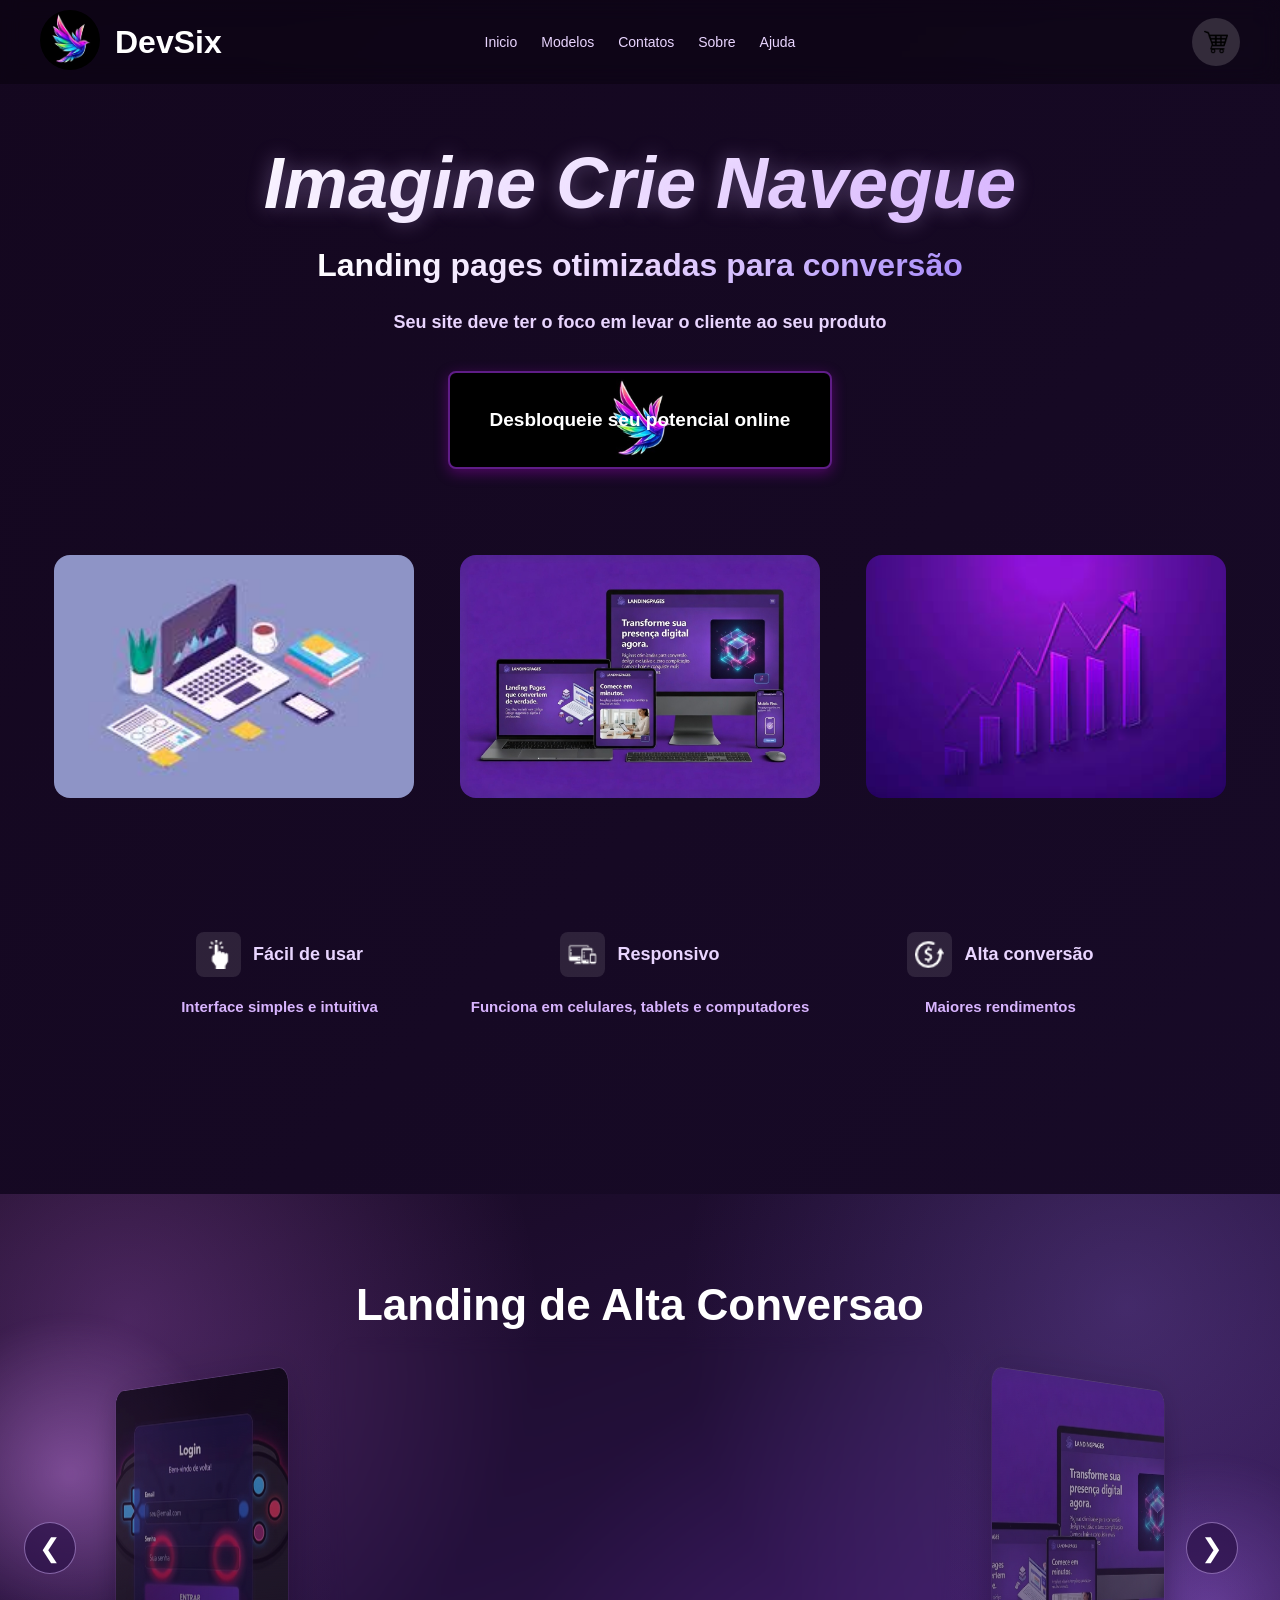
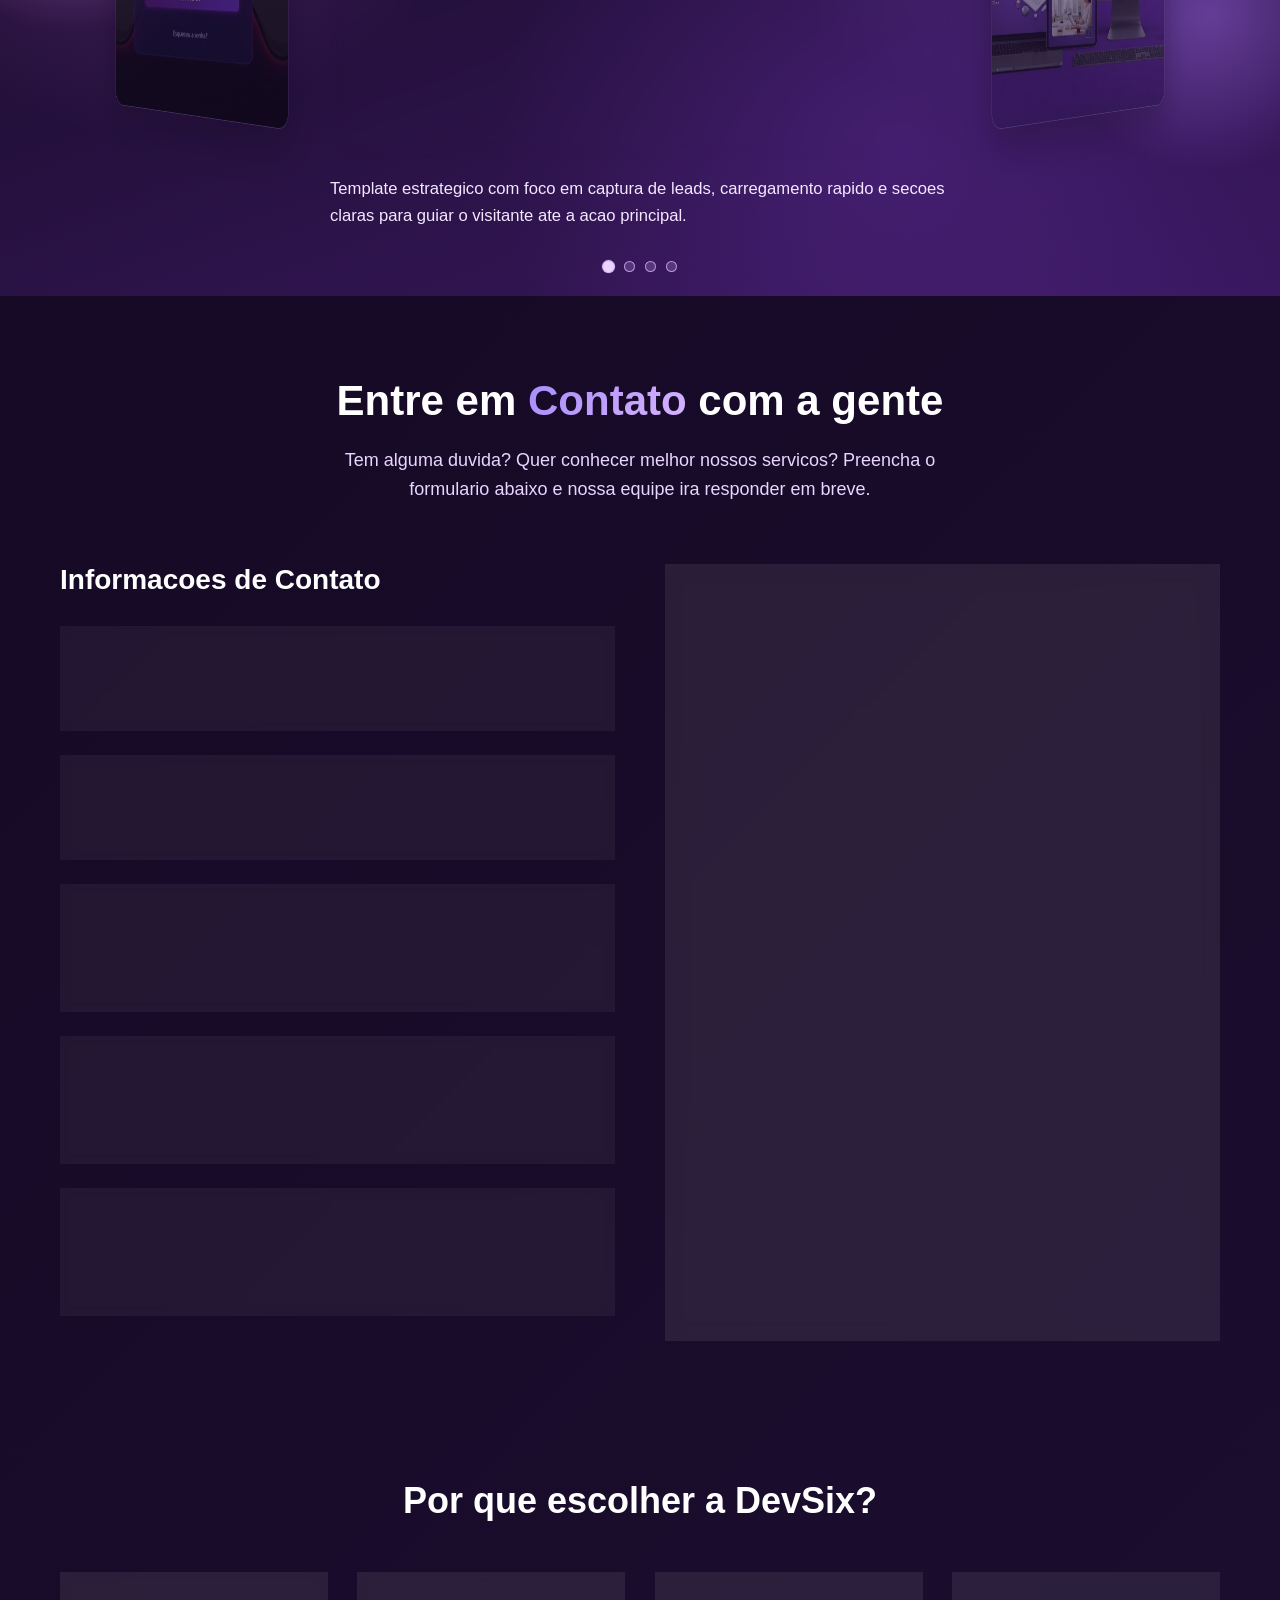
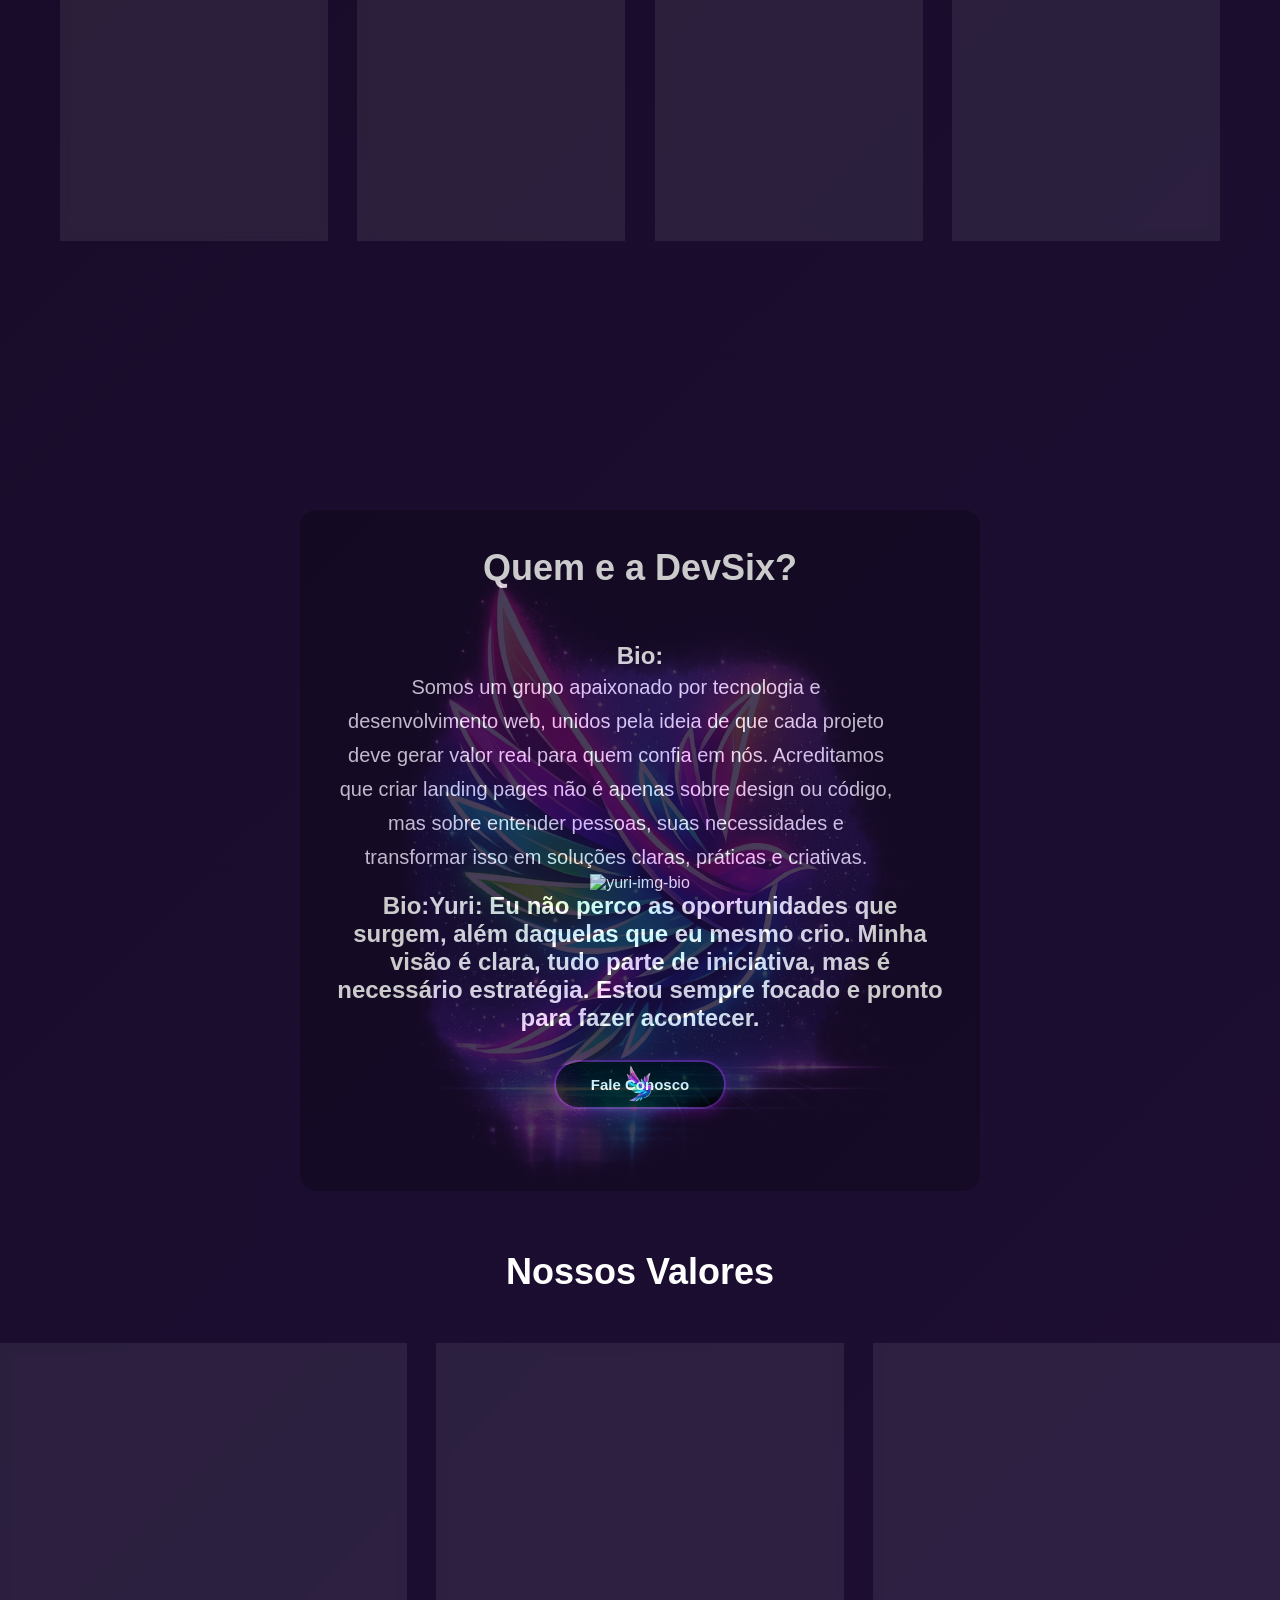
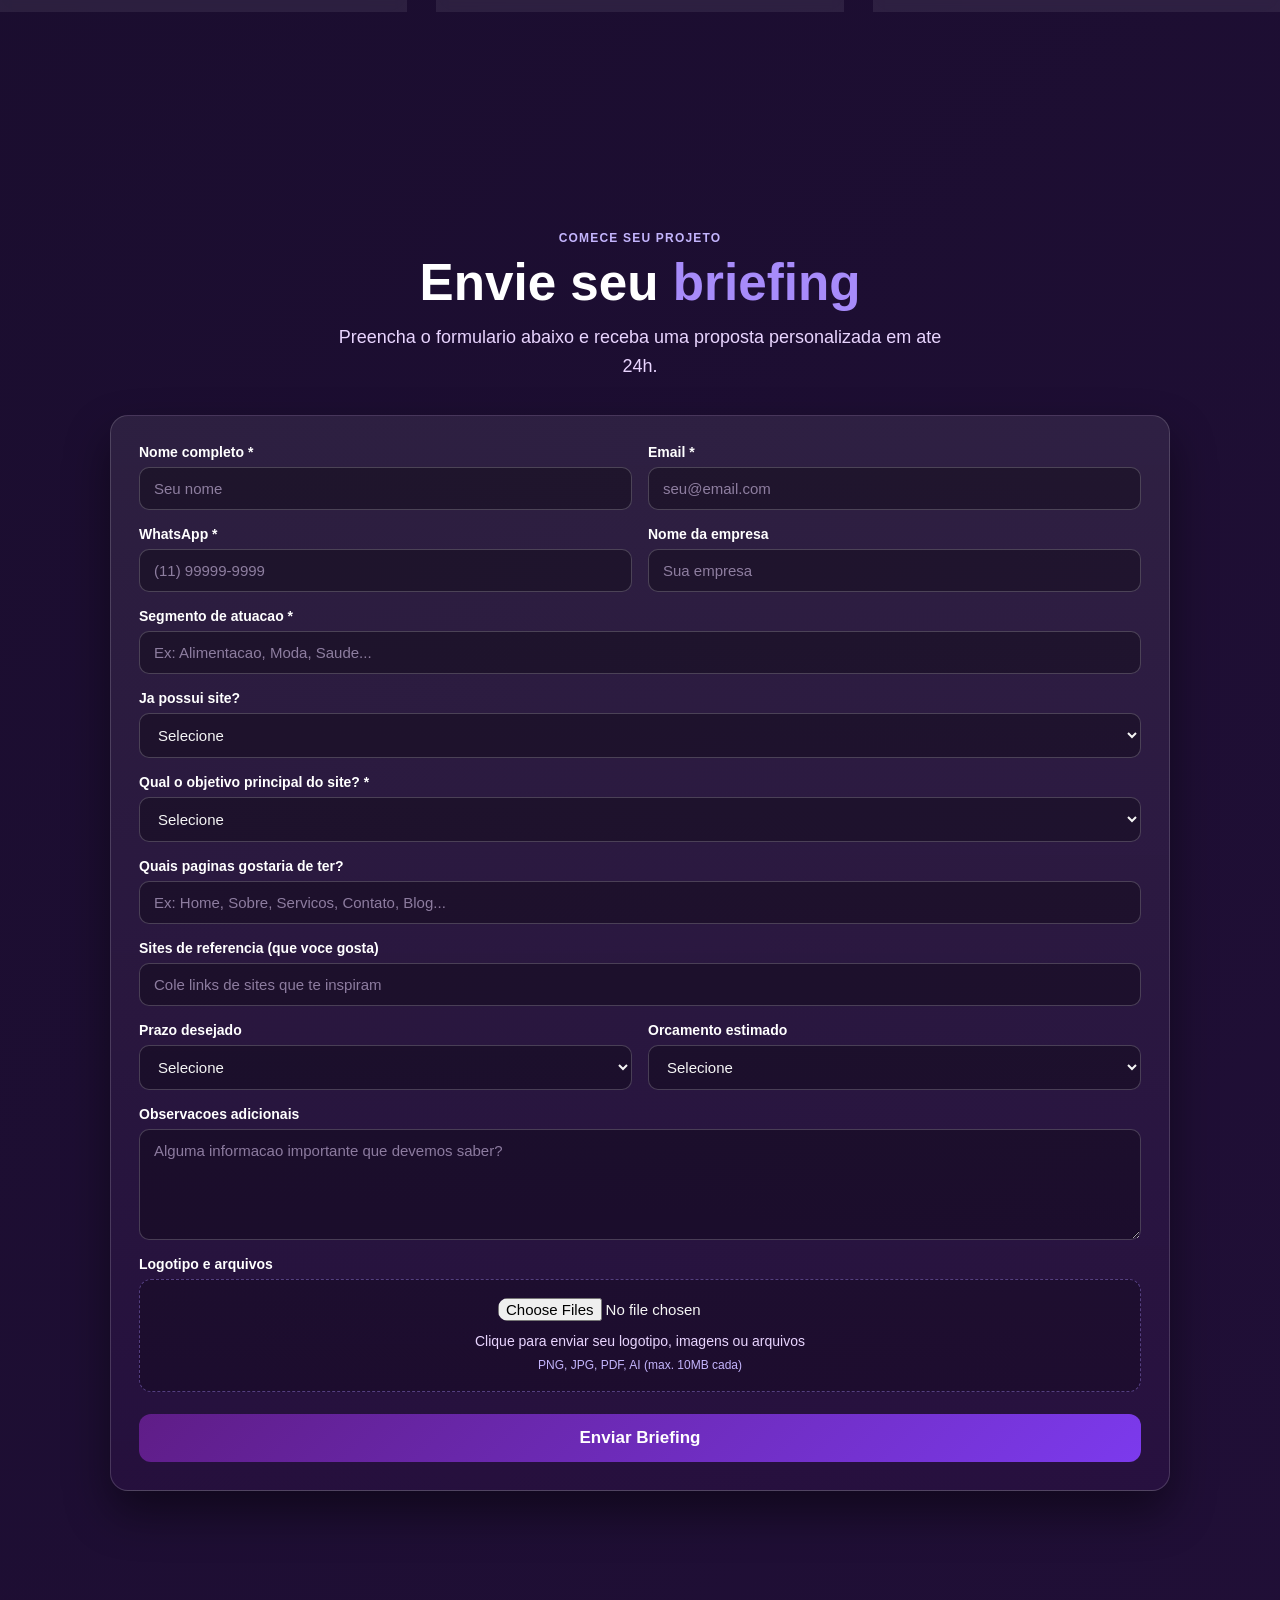
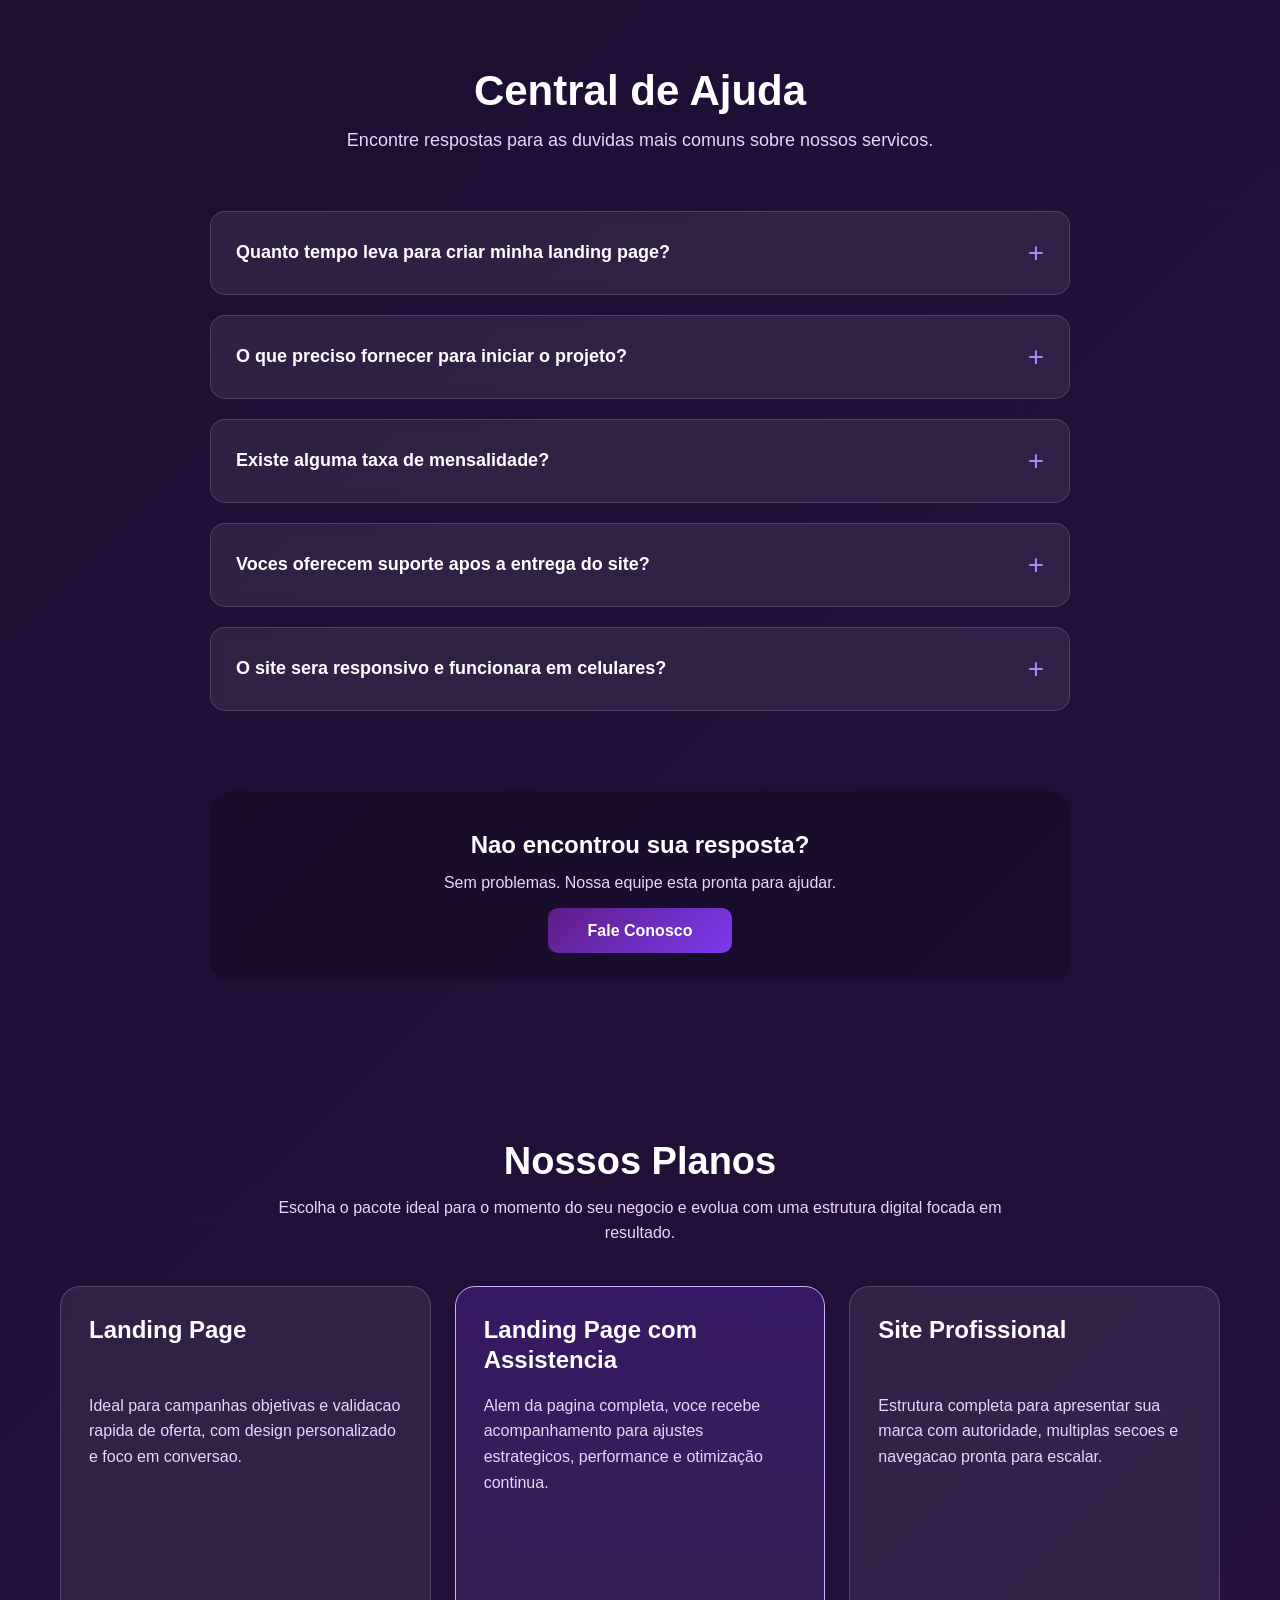
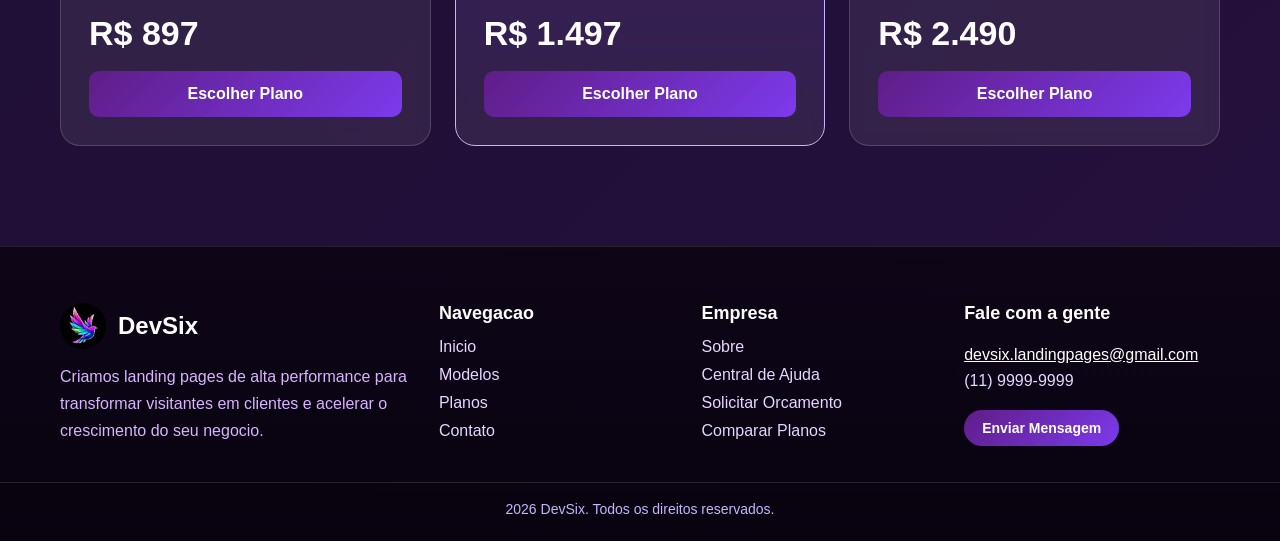
==== index.html @ 42aefc5b "edit" ====
<!DOCTYPE html>
<html lang="pt-br">

<head>
    <meta charset="UTF-8">
    <meta name="viewport" content="width=device-width, initial-scale=1.0">
    <title>Início | IMAG.NAV</title>
    <link rel="stylesheet" href="style.css">
</head>

<body>
    <header>
        <div class="logo-container">
            <div id="logo-header">
                <img src="./img/logo.header.jpg" alt="img logo" class="img-nav">
            </div>
            <h1>DevSix</h1>
        </div>
        <nav id="link-nav">
            <ul>
                <li><a href="#inicio" class="link">Inicio</a></li>
                <li><a href="#modelos" class="link">Modelos</a></li>
                <li><a href="#contatos" class="link">Contatos</a></li>
                <li><a href="#sobre" class="link">Sobre</a></li>
                <li><a href="#ajuda" class="link">Ajuda</a></li>

            </ul>

            <a href="#planos" class="cart-btn">
                <img src="./icons/carrinho-de-compras-de-design-xadrez.png" alt="img carrinho">
            </a>
        </nav>
    </header>

    <main class="onepage-main">
        <section id="inicio" class="onepage-section">
            <div class="principal principal-one-column">
                <div class="principal-top">
                    <h1><span class="span1">Imagine Crie Navegue</span></h1>
                    <h2>Landing pages otimizadas para conversão</h2>
                    <p>Seu site deve ter o foco em levar o cliente ao seu produto</p>
                    <a href="#modelos" class="btn-potencial">Desbloqueie seu potencial online</a>
                </div>

                <div class="principal-middle">
                    <img src="./img/facil1.png" alt="Exemplo de Landing Page 1">
                    <img src="./img/modelo2.jpg" alt="Exemplo de Landing Page 2">
                    <img src="./img/garfico4.png" alt="Exemplo de Landing Page 3">
                </div>

                <div class="principal-bottom">
                    <ul>
                        <li>
                            <div class="feature-title">
                                <img src="./icons/mao_branco.png" alt="imagem pequena">
                                <span>Fácil de usar</span>
                            </div>
                            <p class="feature-desc">Interface simples e intuitiva</p>
                        </li>
                        <li>
                            <div class="feature-title">
                                <img src="./icons/responsivo_branco.png" alt="imagem pequena">
                                <span>Responsivo</span>
                            </div>
                            <p class="feature-desc">Funciona em celulares, tablets e computadores</p>
                        </li>
                        <li>
                            <div class="feature-title">
                                <img src="./icons/converter_branco.png" alt="imagem pequena">
                                <span>Alta conversão</span>
                            </div>
                            <p class="feature-desc">Maiores rendimentos</p>
                        </li>
                    </ul>
                </div>
            </div>
        </section>

        <section id="modelos" class="onepage-section">
            <div class="modelos-carousel" aria-label="Carrossel de modelos">
                <div class="modelos-glow modelos-glow-left" aria-hidden="true"></div>
                <div class="modelos-glow modelos-glow-right" aria-hidden="true"></div>

                <button class="carousel-arrow carousel-arrow-left" id="modelos-prev" aria-label="Modelo anterior">&#10094;</button>

                <div class="modelos-stage" id="modelos-stage">
                    <article class="modelo-preview modelo-preview-left" id="modelo-prev-preview" aria-hidden="true">
                        <div class="modelo-preview-media" id="modelo-prev-media"></div>
                    </article>

                    <article class="modelo-preview modelo-preview-ghost modelo-preview-enter-left" id="modelo-enter-left-preview" aria-hidden="true">
                        <div class="modelo-preview-media" id="modelo-enter-left-media"></div>
                    </article>

                    <div class="modelo-overlay-panel modelo-slide-header modelo-meta-top" id="modelo-header-panel" aria-live="polite">
                        <h2 id="modelo-titulo">Landing de Alta Conversao</h2>
                    </div>

                    <article class="modelo-slide" id="modelo-slide" aria-live="polite">
                        <div class="modelo-media" id="modelo-media"></div>
                    </article>

                    <div class="modelo-overlay-panel modelo-info modelo-meta-bottom" id="modelo-info-panel" aria-live="polite">
                        <p id="modelo-descricao">Template estrategico com foco em captura de leads, carregamento rapido e secoes claras para guiar o visitante ate a acao principal.</p>
                    </div>

                    <article class="modelo-preview modelo-preview-right" id="modelo-next-preview" aria-hidden="true">
                        <div class="modelo-preview-media" id="modelo-next-media"></div>
                    </article>

                    <article class="modelo-preview modelo-preview-ghost modelo-preview-enter-right" id="modelo-enter-right-preview" aria-hidden="true">
                        <div class="modelo-preview-media" id="modelo-enter-right-media"></div>
                    </article>
                </div>

                <button class="carousel-arrow carousel-arrow-right" id="modelos-next" aria-label="Próximo modelo">&#10095;</button>

                <div class="carousel-dots" id="modelos-dots" aria-label="Selecionar modelo"></div>
            </div>
        </section>

        <section id="contatos" class="onepage-section">
            <div class="contact-container">
                <section class="contact-section">
                    <div class="contact-header">
                        <h1>Entre em <span class="span1">Contato</span> com a gente</h1>
                        <p>Tem alguma duvida? Quer conhecer melhor nossos servicos? Preencha o formulario abaixo e nossa
                            equipe ira responder em breve.</p>
                    </div>

                    <div class="contact-content">
                        <div class="contact-info">
                            <h2>Informacoes de Contato</h2>

                            <div class="contact-item">
                                <h3>Email</h3>
                                <p><a class="mailto-link" href="mailto:devsix.landingpages@gmail.com">devsix.landingpages@gmail.com</a></p>
                            </div>

                            <div class="contact-item">
                                <h3>Instagram</h3>
                                <p> <a class="instagram-link" href="https://www.instagram.com/devsix.landingpages/">@devsix.landingpages</a> </p>
                            </div>

                            <div class="contact-item">
                                <h3>Telefone</h3>
                                <p>(11) 9999-9999</p>
                                <p>(11) 3333-3333</p>
                            </div>

                            <div class="contact-item">
                                <h3>Endereco</h3>
                                <p>Sao Paulo, SP</p>
                                <p>Brasil</p>
                            </div>

                            <div class="contact-item">
                                <h3>Horario de Atendimento</h3>
                                <p>Segunda a Sexta: 9h as 18h</p>
                                <p>Sabado: 9h as 13h</p>
                            </div>
                        </div>

                        <div class="contact-form-wrapper">
                            <form class="contact-form" id="contactForm">
                                <div class="form-group">
                                    <label for="name">Nome Completo</label>
                                    <input type="text" id="name" name="name" placeholder="Seu nome" required>
                                </div>

                                <div class="form-group">
                                    <label for="email">Email</label>
                                    <input type="email" id="email" name="email" placeholder="seu@email.com" required>
                                </div>

                                <div class="form-group">
                                    <label for="phone">Telefone</label>
                                    <input type="tel" id="phone" name="phone" placeholder="(11) 9999-9999">
                                </div>

                                <div class="form-group">
                                    <label for="subject">Assunto</label>
                                    <select id="subject" name="subject" required>
                                        <option value="">Selecione um assunto</option>
                                        <option value="duvida">Duvida sobre servicos</option>
                                        <option value="orcamento">Solicitacao de orcamento</option>
                                        <option value="reclamacao">Reclamacao</option>
                                        <option value="sugestao">Sugestao</option>
                                        <option value="outro">Outro</option>
                                    </select>
                                </div>

                                <div class="form-group">
                                    <label for="message">Mensagem</label>
                                    <textarea id="message" name="message" placeholder="Digite sua mensagem aqui..."
                                        rows="6" required></textarea>
                                </div>

                                <button type="submit" class="submit-btn">Enviar Mensagem</button>
                            </form>
                        </div>
                    </div>
                </section>

                <section class="why-choose-us">
                    <h2>Por que escolher a <span class="span1">DevSix</span>?</h2>
                    <div class="features-grid">
                        <div class="feature-card">
                            <div class="feature-icon">⚡</div>
                            <h3>Resposta Rapida</h3>
                            <p>Respondemos em ate 24 horas</p>
                        </div>

                        <div class="feature-card">
                            <div class="feature-icon">🎯</div>
                            <h3>Foco no Cliente</h3>
                            <p>Sua satisfacao e nossa prioridade</p>
                        </div>

                        <div class="feature-card">
                            <div class="feature-icon">💡</div>
                            <h3>Solucoes Criativas</h3>
                            <p>Ideias personalizadas para seu negocio</p>
                        </div>

                        <div class="feature-card">
                            <div class="feature-icon">🏆</div>
                            <h3>Qualidade Premium</h3>
                            <p>Padrao de excelencia em tudo</p>
                        </div>
                    </div>
                </section>
            </div>
        </section>

        <section id="sobre" class="onepage-section">
            <section class="principal principal-sobre">
                <div class="sobre-left">
                    <h1 class="h1-sobre">Quem e a <span class="span1">DevSix</span>?</h1>
                  <div>

                    <article>
                          <h2> Bio:</h2>
                    <p class="intro-text">Somos um grupo apaixonado por tecnologia e desenvolvimento web, unidos pela ideia de que cada projeto deve gerar valor real para quem confia em nós. Acreditamos que criar landing pages não é apenas sobre design ou código, mas sobre entender pessoas, suas necessidades e transformar isso em soluções claras, práticas e criativas.</p>
                    </article>

                    <article class="card-Bio-Yuri">

                        <img src="./img/Yui-bio.png" alt="yuri-img-bio" class="Card-bio-yuri-img">
                        <h2>Bio:Yuri: Eu não perco as oportunidades que surgem, além daquelas que eu mesmo crio. Minha visão é clara, tudo parte de iniciativa, mas é necessário estratégia. Estou sempre focado e pronto para fazer acontecer.</h2>
                    </article>

                </div>
                    <a href="#contatos" class="btn-fale-conosco">Fale Conosco</a>


                <div class="sobre-middle">
                    <img src="./img/logoimgnav.jpg" alt="Equipe IMAG.NAV">
                </div>
                <br>
                
            </section>

            <section class="why-choose-us" style="margin-top: 0; padding-top: 20px;">
                <h2>Nossos <span class="span1">Valores</span></h2>
                <div class="features-grid">
                    <div class="feature-card">
                        <div class="feature-icon">🚀</div>
                        <h3>Inovacao Constante</h3>
                        <p>Estamos sempre explorando novas tecnologias para manter voce a frente.</p>
                    </div>

                    <div class="feature-card">
                        <div class="feature-icon">🎨</div>
                        <h3>Design Autentico</h3>
                        <p>Fugimos do comum para criar identidades visuais que marcam.</p>
                    </div>

                    <div class="feature-card">
                        <div class="feature-icon">🤝</div>
                        <h3>Transparencia</h3>
                        <p>Processos claros e comunicacao aberta do inicio ao fim.</p>
                    </div>
                </div>
            </section>
        </section>

        <section id="briefing" class="onepage-section">
            <div class="briefing-container">
                <div class="briefing-header">
                    <span class="briefing-kicker">COMECE SEU PROJETO</span>
                    <h2>Envie seu <span class="briefing-highlight">briefing</span></h2>
                    <p>Preencha o formulario abaixo e receba uma proposta personalizada em ate 24h.</p>
                </div>

                <form class="briefing-form" id="briefingForm">
                    <div class="briefing-grid briefing-grid-two">
                        <div class="form-group">
                            <label for="briefing-name">Nome completo *</label>
                            <input type="text" id="briefing-name" name="briefing-name" placeholder="Seu nome" required>
                        </div>

                        <div class="form-group">
                            <label for="briefing-email">Email *</label>
                            <input type="email" id="briefing-email" name="briefing-email" placeholder="seu@email.com" required>
                        </div>

                        <div class="form-group">
                            <label for="briefing-whatsapp">WhatsApp *</label>
                            <input type="tel" id="briefing-whatsapp" name="briefing-whatsapp" placeholder="(11) 99999-9999" required>
                        </div>

                        <div class="form-group">
                            <label for="briefing-company">Nome da empresa</label>
                            <input type="text" id="briefing-company" name="briefing-company" placeholder="Sua empresa">
                        </div>
                    </div>

                    <div class="briefing-grid">
                        <div class="form-group">
                            <label for="briefing-segment">Segmento de atuacao *</label>
                            <input type="text" id="briefing-segment" name="briefing-segment" placeholder="Ex: Alimentacao, Moda, Saude..." required>
                        </div>

                        <div class="form-group">
                            <label for="briefing-has-site">Ja possui site?</label>
                            <select id="briefing-has-site" name="briefing-has-site">
                                <option value="">Selecione</option>
                                <option value="sim">Sim</option>
                                <option value="nao">Nao</option>
                                <option value="em-construcao">Em construcao</option>
                            </select>
                        </div>

                        <div class="form-group">
                            <label for="briefing-goal">Qual o objetivo principal do site? *</label>
                            <select id="briefing-goal" name="briefing-goal" required>
                                <option value="">Selecione</option>
                                <option value="captacao">Captacao de leads</option>
                                <option value="vendas">Vendas online</option>
                                <option value="institucional">Presenca institucional</option>
                                <option value="portfolio">Portfolio</option>
                                <option value="outro">Outro</option>
                            </select>
                        </div>

                        <div class="form-group">
                            <label for="briefing-pages">Quais paginas gostaria de ter?</label>
                            <input type="text" id="briefing-pages" name="briefing-pages" placeholder="Ex: Home, Sobre, Servicos, Contato, Blog...">
                        </div>

                        <div class="form-group">
                            <label for="briefing-references">Sites de referencia (que voce gosta)</label>
                            <input type="text" id="briefing-references" name="briefing-references" placeholder="Cole links de sites que te inspiram">
                        </div>
                    </div>

                    <div class="briefing-grid briefing-grid-two">
                        <div class="form-group">
                            <label for="briefing-deadline">Prazo desejado</label>
                            <select id="briefing-deadline" name="briefing-deadline">
                                <option value="">Selecione</option>
                                <option value="7">Em ate 7 dias</option>
                                <option value="15">Em ate 15 dias</option>
                                <option value="30">Em ate 30 dias</option>
                                <option value="flexivel">Prazo flexivel</option>
                            </select>
                        </div>

                        <div class="form-group">
                            <label for="briefing-budget">Orcamento estimado</label>
                            <select id="briefing-budget" name="briefing-budget">
                                <option value="">Selecione</option>
                                <option value="ate-1500">Ate R$ 1.500</option>
                                <option value="1500-3000">R$ 1.500 a R$ 3.000</option>
                                <option value="3000-6000">R$ 3.000 a R$ 6.000</option>
                                <option value="acima-6000">Acima de R$ 6.000</option>
                            </select>
                        </div>
                    </div>

                    <div class="briefing-grid">
                        <div class="form-group">
                            <label for="briefing-notes">Observacoes adicionais</label>
                            <textarea id="briefing-notes" name="briefing-notes" rows="5"
                                placeholder="Alguma informacao importante que devemos saber?"></textarea>
                        </div>

                        <div class="form-group">
                            <label for="briefing-files">Logotipo e arquivos</label>
                            <div class="briefing-upload">
                                <input type="file" id="briefing-files" name="briefing-files" multiple>
                                <p>Clique para enviar seu logotipo, imagens ou arquivos</p>
                                <small>PNG, JPG, PDF, AI (max. 10MB cada)</small>
                            </div>
                        </div>
                    </div>

                    <button type="submit" class="briefing-submit">Enviar Briefing</button>
                </form>
            </div>
        </section>

        <section id="ajuda" class="onepage-section">
            <div class="faq-container">
                <div class="faq-header">
                    <h1>Central de <span class="span1">Ajuda</span></h1>
                    <p>Encontre respostas para as duvidas mais comuns sobre nossos servicos.</p>
                </div>

                <div class="faq-list">
                    <details class="faq-item">
                        <summary class="faq-question">Quanto tempo leva para criar minha landing page?</summary>
                        <div class="faq-answer">
                            <p>O prazo de desenvolvimento varia conforme a complexidade do projeto. Em media, uma
                                landing page padrao e entregue entre 7 a 14 dias uteis apos o recebimento de todo o
                                material necessario.</p>
                        </div>
                    </details>

                    <details class="faq-item">
                        <summary class="faq-question">O que preciso fornecer para iniciar o projeto?</summary>
                        <div class="faq-answer">
                            <p>Para comecar, precisamos de textos, imagens, logo e uma descricao clara do objetivo da
                                pagina. Se necessario, tambem ajudamos na criacao desses materiais.</p>
                        </div>
                    </details>

                    <details class="faq-item">
                        <summary class="faq-question">Existe alguma taxa de mensalidade?</summary>
                        <div class="faq-answer">
                            <p>Os projetos sao de pagamento unico. Custos recorrentes ficam por conta de hospedagem e
                                dominio, contratados separadamente.</p>
                        </div>
                    </details>

                    <details class="faq-item">
                        <summary class="faq-question">Voces oferecem suporte apos a entrega do site?</summary>
                        <div class="faq-answer">
                            <p>Sim. Oferecemos periodo inicial de suporte para correcoes e pequenos ajustes, alem de
                                planos de manutencao conforme necessidade.</p>
                        </div>
                    </details>

                    <details class="faq-item">
                        <summary class="faq-question">O site sera responsivo e funcionara em celulares?</summary>
                        <div class="faq-answer">
                            <p>Todos os projetos sao desenvolvidos para funcionar muito bem em celulares, tablets e
                                computadores.</p>
                        </div>
                    </details>
                </div>

                <div class="faq-contact-prompt">
                    <h2>Nao encontrou sua resposta?</h2>
                    <p>Sem problemas. Nossa equipe esta pronta para ajudar.</p>
                    <a href="#contatos" class="button">Fale Conosco</a>
                </div>
            </div>
        </section>

        <section id="planos" class="onepage-section">
            <div class="plans-container">
                <div class="plans-header">
                    <h2>Nossos Planos</h2>
                    <p>Escolha o pacote ideal para o momento do seu negocio e evolua com uma estrutura digital focada em
                        resultado.</p>
                </div>

                <div class="plans-grid">
                    <div class="plan-card">
                        <h3>Landing Page</h3>
                        <p>Ideal para campanhas objetivas e validacao rapida de oferta, com design personalizado e foco
                            em conversao.</p>
                        <span class="plan-price">R$ 897</span>
                        <button class="plan-btn">Escolher Plano</button>
                    </div>

                    <div class="plan-card plan-card-featured">
                        <h3>Landing Page com Assistencia</h3>
                        <p>Alem da pagina completa, voce recebe acompanhamento para ajustes estrategicos, performance e
                            otimização continua.</p>
                        <span class="plan-price">R$ 1.497</span>
                        <button class="plan-btn">Escolher Plano</button>
                    </div>

                    <div class="plan-card">
                        <h3>Site Profissional</h3>
                        <p>Estrutura completa para apresentar sua marca com autoridade, multiplas secoes e navegacao
                            pronta para escalar.</p>
                        <span class="plan-price">R$ 2.490</span>
                        <button class="plan-btn">Escolher Plano</button>
                    </div>
                </div>
            </div>
        </section>
    </main>

    <footer class="site-footer">
        <div class="footer-container">
            <div class="footer-brand">
                <div class="footer-logo-row">
                    <img src="./img/logo.header.jpg" alt="Logo DevSix" class="footer-logo">
                    <h2>DevSix</h2>
                </div>
                <p>Criamos landing pages de alta performance para transformar visitantes em clientes e acelerar o
                    crescimento do seu negocio.</p>
            </div>

            <div class="footer-links">
                <h3>Navegacao</h3>
                <ul>
                    <li><a href="#inicio">Inicio</a></li>
                    <li><a href="#modelos">Modelos</a></li>
                    <li><a href="#planos">Planos</a></li>
                    <li><a href="#contatos">Contato</a></li>
                </ul>
            </div>

            <div class="footer-links">
                <h3>Empresa</h3>
                <ul>
                    <li><a href="#sobre">Sobre</a></li>
                    <li><a href="#ajuda">Central de Ajuda</a></li>
                    <li><a href="#contatos">Solicitar Orcamento</a></li>
                    <li><a href="#planos">Comparar Planos</a></li>
                </ul>
            </div>

            <div class="footer-contact">
                <h3>Fale com a gente</h3>
                <p><a class="mailto-link" href="mailto:devsix.landingpages@gmail.com">devsix.landingpages@gmail.com</a></p>
                <p>(11) 9999-9999</p>
                <a href="#contatos" class="footer-cta">Enviar Mensagem</a>
            </div>
        </div>

        <div class="footer-bottom">
            <p>2026 DevSix. Todos os direitos reservados.</p>
        </div>
    </footer>

    <script src="./script.js" defer></script>
</body>

</html>
---- style.css ----
/* Reset and Base Styles */
* {
    margin: 0;
    padding: 0;
    box-sizing: border-box;
}

@font-face {
    font-family: 'Clarkson';
    src: url('./fonts/Clarkson-Regular.woff2') format('woff2'),
        url('./fonts/Clarkson-Regular.woff') format('woff');
    font-weight: normal;
    font-style: normal;
}
body {
    font-family: "Clarkson", Helvetica, sans-serif;
    background: linear-gradient(135deg, #14071f 0%, #1a0d2e 45%, #24103c 100%);
    min-height: 100vh;
    color: #ffffff;
}

html {
    scroll-behavior: smooth;
    cursor: url('./icons/normal_select.gif'), auto;
}

a,
button,
input[type="button"],
input[type="submit"],
[type="reset"],
[class*="btn"],
[id="ajuda"] details,
[id="ajuda"] details > summary,
[role="button"] {
    cursor: url('./icons/link_select.gif'), pointer !important;
}

.onepage-main {
    width: 100%;
}

.onepage-section {
    scroll-margin-top: 120px;
    padding: 20px 0;
}

.onepage-section + .onepage-section {
    margin-top: 20px;
}

/* Header Styles */
header {
    display: flex;
    justify-content: space-between;
    align-items: center;
    padding: 10px 40px;
    background: rgba(0, 0, 0, 0.3);
    backdrop-filter: blur(10px);
    position: relative;
    z-index: 50;
}

.logo-container {
    display: flex;
    align-items: center;
    gap: 15px;
}

#logo-header {
    width: 60px;
    height: auto;
    flex: 0 0 auto;
}

#logo-header .img-nav {
    width: 100%;
    height: auto;
    border-radius: 50%;
    
}

.img-nav:hover{
    transition: all 0.5s ease-in-out;
    box-shadow: 0 0 20px #e900dd;
}

#link-nav {
    display: flex;
    align-items: center;
    justify-content: flex-end;
    gap: 30px;
    flex: 1;
    position: static;
}

#link-nav ul {
    list-style: none;
    display: flex;
    flex-direction: row;
    gap: 24px;
    cursor: pointer;
    justify-content: center;
    position: absolute;
    left: 50%;
    top: 50%;
    transform: translate(-50%, -50%);
}

.link:hover {
    color: black;
}

#link-nav ul li {
    display: inline-block;
}

#link-nav ul li a {
    color: #e9d5ff;
    text-decoration: none;
    font-size: 14px;
    font-weight: 500;
    transition: color 0.3s ease;
}

#link-nav ul li a:hover {
    color: #ffffff;
}

/* Botão especial na navegação */
#link-nav .nav-button-special {
    background: transparent;
    border: 2px solid #7c3aed;
    color: #e9d5ff;
    padding: 8px 16px;
    border-radius: 20px;
    font-weight: 600;
}

#link-nav .nav-button-special:hover {
    background: #7c3aed;
    color: #ffffff;
}

/* Search Bar Styles */
.search {
    display: flex;
    align-items: center;
    background: rgba(255, 255, 255, 0.15);
    border-radius: 24px;
    padding: 4px 8px 4px 20px;
    height: 48px;
    transition: all 0.3s ease;
    box-shadow: 0 2px 5px rgba(0, 0, 0, 0.1);
}

.search:hover {
    background: rgba(255, 255, 255, 0.25);
    box-shadow: 0 4px 8px rgba(0, 0, 0, 0.15);
}

.search input {
    background: transparent;
    border: none;
    outline: none;
    color: #ffffff;
    font-size: 16px;
    width: 220px;
}

.search input::placeholder {
    color: rgba(255, 255, 255, 0.7);
}

.search button {
    background: transparent;
    border: none;
    cursor: pointer;
    padding: 8px;
    border-radius: 50%;
    width: 40px;
    height: 40px;
    display: flex;
    align-items: center;
    justify-content: center;
    transition: background 0.3s ease;
    margin-left: 5px;
}

.search button:hover {
    background: rgba(255, 255, 255, 0.2);
}

.search button img {
    width: 24px;
    height: 24px;
    object-fit: contain;
    filter: sepia(1) hue-rotate(240deg) saturate(3);
    margin: 0;
}

/* Cart Button */
.cart-btn {
    background: rgba(255, 255, 255, 0.15);
    border: none;
    padding: 10px;
    border-radius: 50%;
    cursor: pointer;
    transition: all 0.3s ease;
    width: 48px;
    height: 48px;
    display: flex;
    align-items: center;
    justify-content: center;
}

#link-nav .cart-btn {
    position: absolute;
    right: 40px;
    top: 50%;
    margin-top: -24px;
}

.cart-btn img {
    width: 24px;
    height: 24px;
    object-fit: contain;
    filter: sepia(1) hue-rotate(240deg) saturate(3);
    margin: 0;
}

.cart-btn:hover {
    background: rgba(255, 255, 255, 0.3);
    transform: translateY(-2px);
    box-shadow: 0 4px 12px rgba(0, 0, 0, 0.15);
}

/* Main Content Styles */

.principal {
    display: flex;
    justify-content: space-between;
    align-items: stretch;
    gap: 60px;
    max-width: 1400px;
    margin: 0 auto;
    padding: 40px 20px;
}

.principal.principal-one-column {
    flex-direction: column;
    align-items: center;
    gap: 36px;
}

.principal > .principal-left,
.principal > .principal-middle,
.principal > .principal-right {
    min-height: 620px;
}

.principal.principal-one-column > .principal-top,
.principal.principal-one-column > .principal-middle,
.principal.principal-one-column > .principal-bottom {
    min-height: auto;
    width: 100%;
    max-width: 1200px;
}

.principal-left {
    flex: 1;
    max-width: 550px;
    position: relative;
    z-index: 10;
    display: flex;
    flex-direction: column;
    gap: 50px;
}

.principal-top {
    flex: 1;
    max-width: 550px;
    position: relative;
    z-index: 10;
    display: flex;
    flex-direction: column;
    gap: 50px;
}

.principal-left h1 {
    text-align: left;
    font-size: 72px;
    font-weight: 800;
    font-style: italic;
    line-height: 1.1;
    margin-bottom: 20px;
    margin-top: 30px;
    margin-left: 50px;
    color: #ffffff;

    opacity: 0;
    animation: fadeIn 1.2s ease .4s forwards;
}

.principal-top h1 {
    text-align: left;
    font-size: 72px;
    font-weight: 800;
    font-style: italic;
    line-height: 1.1;
    margin-bottom: 20px;
    margin-top: 30px;
    margin-left: 50px;
    color: #ffffff;

    opacity: 0;
    animation: fadeIn 1.2s ease .4s forwards;
}

@keyframes fadeIn {
    0% {
        opacity: 0;
    }

    to {
        opacity: 1;
    }
}

.principal-left h1 .span1 {
    background: linear-gradient(135deg, #1e0030 0%, #43285f 100%);
    -webkit-background-clip: text;
    -webkit-text-fill-color: transparent;
    background-clip: text;
}

.principal-top h1 .span1 {
    background: linear-gradient(135deg, #ffffff 0%, #f3e8ff 45%, #d8b4fe 100%);
    -webkit-background-clip: text;
    -webkit-text-fill-color: transparent;
    background-clip: text;
    text-shadow: 0 0 20px rgba(216, 180, 254, 0.35);
}

.principal-left p {
    color: #e9d5ff;
    font-size: 18px;
    font-weight: 600;
    line-height: 1.6;
    margin: 30px 0 50px 0;
    text-align: center;
}

.principal-top p {
    color: #e9d5ff;
    font-size: 18px;
    font-weight: 600;
    line-height: 1.6;
    margin: 30px 0 50px 0;
    text-align: center;
}

.principal-left .intro-text {
    font-size: 18px;
}

.principal-left ul {
    color: #e9d5ff;
    line-height: 1.6;
    margin-bottom: 20px;
    padding-left: 20px;
}

.principal-left ul li {
    margin-bottom: 8px;
}

.principal-left .brand-name {
    font-weight: bold;
    color: #ffffff;
}

.span2 {
    color: #000000;
}

.principal-left h2 {
    font-size: 32px;
    font-weight: 700;
    background: linear-gradient(135deg, #ffffff 0%, #e9d5ff 50%, #a78bfa 100%);
    -webkit-background-clip: text;
    -webkit-text-fill-color: transparent;
    background-clip: text;
    margin-bottom: 12px;
    margin-top: -20px;
    text-align: center;
}

.principal-top h2 {
    font-size: 32px;
    font-weight: 700;
    background: linear-gradient(135deg, #ffffff 0%, #e9d5ff 50%, #a78bfa 100%);
    -webkit-background-clip: text;
    -webkit-text-fill-color: transparent;
    background-clip: text;
    margin-bottom: 12px;
    margin-top: -20px;
    text-align: center;
}

.principal-left .btn-potencial {
    background: black;
    background-image: url("./img/logo.header.jpg");
    background-size: contain;
    background-repeat: no-repeat;
    background-position: center;

    color: #ffffff;
    padding: 36px 40px;
    border-radius: 30px;
    border: 2px solid #5f1d87;
    cursor: pointer;

    display: inline-block;
    font-size: 19px;
    font-weight: 600;
    border-radius: 8px;
    text-align: center;
    text-decoration: none;

    transition: all 0.8s ease;
    box-shadow: 0 4px 14px #a504c566;
    margin-top: 40px;
    margin-bottom: 20px;
    animation: slideIn 0.8s ease forwards;

}

.principal-top .btn-potencial {
    background: black;
    background-image: url("./img/logo.header.jpg");
    background-size: contain;
    background-repeat: no-repeat;
    background-position: center;

    color: #ffffff;
    padding: 36px 40px;
    border-radius: 30px;
    border: 2px solid #5f1d87;
    cursor: pointer;

    display: inline-block;
    font-size: 19px;
    font-weight: 600;
    border-radius: 8px;
    text-align: center;
    text-decoration: none;

    transition: all 0.8s ease;
    box-shadow: 0 4px 14px #a504c566;
    margin-top: 40px;
    margin-bottom: 20px;
    animation: slideIn 0.8s ease forwards;
}

.principal-left .btn-potencial:hover {
    background-color: black;
    animation: slideOut 0.8s ease forwards;
    transform: translateY(-2px);
    box-shadow: 0 4px 14px rebeccapurple;
}

.principal-top .btn-potencial:hover {
    background-color: black;
    animation: slideOut 0.8s ease forwards;
    transform: translateY(-2px);
    box-shadow: 0 4px 14px rebeccapurple;
}

/* Button Fale Conosco */
.btn-fale-conosco {
    background: black;
    background-image: url("./img/logo.header.jpg");
    background-size: contain;
    background-repeat: no-repeat;
    background-position: center;

    color: #ffffff;
    padding: 14px 35px;
    border-radius: 30px;
    border: 2px solid #5f1d87;
    cursor: pointer;

    font-size: 15px;
    font-weight: 600;
    display: inline-block;
    text-decoration: none;
    margin-top: 20px;

    transition: all 0.8s ease;
    box-shadow: 0 4px 14px #a504c566;
    animation: slideIn 0.8s ease forwards;
}

.btn-fale-conosco:hover {
    background-color: black;
    animation: slideOut 0.8s ease forwards;
    transform: translateY(-2px);
    box-shadow: 0 4px 14px rebeccapurple;
}

@keyframes slideOut {
    0% {
        background-position: center;
    }

    100% {
        background-position: 150% center;
    }
}

@keyframes slideIn {
    0% {
        background-position: -50% center;
    }

    100% {
        background-position: center;
    }
}

/* Middle Section */
.principal-middle {
    flex: 1;
    display: grid;
    grid-template-columns: repeat(3, minmax(220px, 1fr));
    align-items: stretch;
    gap: 18px;
    height: 100%;
    position: relative;
    left: 60px;
}

.principal-middle img {
    width: 100%;
    height: 100%;
    border-radius: 16px;
    max-width: 360px;
    min-height: 220px;
    object-fit: cover;
}

.principal-middle img:first-child {
    margin-top: 0;
}

.principal-middle img:hover{
    transition: all 0.5s ease-in-out;
    box-shadow: 0 0 20px #e900dd;
}

.principal-sobre {
    display: block;
    position: relative;
    max-width: 720px;
    min-height: 520px;
    margin-top: 30px;
}

.sobre-left {
    max-width: 720px;
    min-height: 520px;
    z-index: 2;
    text-align: center;
    padding: 36px;
    position: relative;
    display: flex;
    flex-direction: column;
    justify-content: space-between;
    align-items: center;
    gap: 28px;
}

.sobre-left h1 {
    font-size: 36px;
    font-weight: 700;
    line-height: 1.2;
    margin-top: 0;
    margin-bottom: 25px;
    text-align: center;
    color: #ffffff;
    animation: none;
}

.sobre-left .intro-text {
    max-width: 560px;
    margin: 0;
    font-size: 20px;
    line-height: 1.7;
    color: #f3e8ff;
}

.sobre-left .btn-fale-conosco {
    margin-top: 0;
}

.sobre-middle {
    position: absolute;
    top: 0;
    left: 0;
    width: 100%;
    max-width: 720px;
    height: 100%;
    z-index: 1;
    pointer-events: none;
    display: block;
}

.sobre-middle img {
    width: 100%;
    height: 100%;
    max-width: none;
    object-fit: cover;
    border-radius: 16px;
    opacity: 0.2;
}

.card-Bio-Yuri {
    
}
.Card-bio-yuri-img {
    width: 100px;

}

/* Right Section - Features */
.principal-right {
    flex: 0 0 280px;
    padding-left: 120px;
    display: flex;
    align-items: stretch;
}

.principal-bottom {
    flex: 0 0 280px;
    padding-left: 120px;
    display: flex;
    align-items: stretch;
}

.principal-right ul {
    list-style: none;
    display: grid;
    grid-template-rows: repeat(3, 1fr);
    align-items: center;
    gap: 0;
    padding-left: 0;
    margin: 0;
    height: 100%;
}

.principal-bottom ul {
    list-style: none;
    display: grid;
    grid-template-columns: repeat(3, minmax(220px, 1fr));
    align-items: stretch;
    gap: 18px;
    padding-left: 0;
    margin: 0;
    height: 100%;
}

.principal-right ul li {
    display: flex;
    flex-direction: column;
    align-items: flex-start;
    justify-content: center;
    gap: 10px;
    color: #e9d5ff;
}

.principal-bottom ul li {
    display: flex;
    flex-direction: column;
    align-items: flex-start;
    justify-content: center;
    gap: 10px;
    color: #e9d5ff;
}

.principal-right ul li .feature-title {
    display: flex;
    align-items: center;
    gap: 12px;
}

.principal-bottom ul li .feature-title {
    display: flex;
    align-items: center;
    gap: 12px;
}

.principal-right ul li .feature-title span {
    font-size: 18px;
    font-weight: 600;
    line-height: 1.2;
}

.principal-bottom ul li .feature-title span {
    font-size: 18px;
    font-weight: 600;
    line-height: 1.2;
}

.principal-right ul li .feature-desc {
    font-size: 15px;
    font-weight: 700;
    color: #d8b4fe;
    line-height: 1.3;
    margin-left: 57px;
    margin-top: 4px;
}

.principal-bottom ul li .feature-desc {
    font-size: 15px;
    font-weight: 700;
    color: #d8b4fe;
    line-height: 1.3;
    margin-left: 57px;
    margin-top: 4px;
}

.principal-right ul li .feature-title img {
    width: 45px;
    height: 45px;
    background: rgba(255, 255, 255, 0.1);
    border-radius: 8px;
    padding: 8px;
}

.principal-bottom ul li .feature-title img {
    width: 45px;
    height: 45px;
    background: rgba(255, 255, 255, 0.1);
    border-radius: 8px;
    padding: 8px;
}

.principal.principal-one-column .principal-top {
    max-width: 1200px;
    align-items: center;
    gap: 24px;
}

.principal.principal-one-column .principal-top h1 {
    margin: 0;
    text-align: center;
}

.principal.principal-one-column .principal-top h2 {
    margin: 0;
}

.principal.principal-one-column .principal-top p {
    margin: 0;
}

.principal.principal-one-column .principal-top .btn-potencial {
    margin-top: 10px;
    margin-bottom: 0;
}

.principal.principal-one-column .principal-middle {
    left: 0;
    justify-items: center;
    margin-top: 50px;
}

.principal.principal-one-column .principal-middle img {
    max-width: 360px;
}

.principal.principal-one-column .principal-bottom {
    padding-left: 0;
    justify-content: center;
}

.principal.principal-one-column .principal-bottom ul {
    grid-template-columns: repeat(3, minmax(220px, 1fr));
    gap: 22px;
}

.principal.principal-one-column .principal-bottom ul li {
    align-items: center;
    text-align: center;
}

.principal.principal-one-column .principal-bottom ul li .feature-desc {
    margin-left: 0;
    margin-top: 10px;
}

/* Responsive Design */
@media (max-width: 968px) {
    .principal {
        flex-direction: column;
        text-align: center;
    }

    .principal > .principal-left,
    .principal > .principal-middle,
    .principal > .principal-right {
        min-height: auto;
    }

    .principal-left {
        max-width: 100%;
    }

    .principal-middle {
        grid-template-columns: 1fr;
    }

    .principal-left h1 {
        font-size: 36px;
    }

    .principal-top h1 {
        font-size: 40px;
        margin-left: 0;
        text-align: center;
    }

    .principal-right {
        flex: 0 0 auto;
    }

    .principal-right ul {
        flex-direction: row;
        justify-content: center;
        flex-wrap: wrap;
    }

    .principal-bottom ul,
    .principal.principal-one-column .principal-bottom ul {
        grid-template-columns: 1fr;
    }

    header {
        flex-direction: column;
        gap: 20px;
    }

    #link-nav {
        flex-wrap: wrap;
        justify-content: center;
        width: 100%;
        position: relative;
    }

    #link-nav ul {
        position: static;
        top: auto;
        left: auto;
        transform: none;
    }

    #link-nav .cart-btn {
        position: static;
        margin-top: 0;
    }
}

@media (max-width: 768px) {
    header {
        padding: 15px 20px;
        gap: 10px;
    }

    header h1 {
        font-size: 18px;
        margin: 0;
    }

    #logo-header .img-nav {
        width: 60px;
        height: auto;
    }

    #link-nav ul {
        gap: 5px;
    }

    #link-nav ul li a {
        font-size: 12px;
    }

    .search {
        display: none;
    }

    .cart-btn {
        width: 40px;
        height: 40px;
    }

    .principal-middle {
        left: 0;
        justify-items: center;
        margin-bottom: 120px;
    }

    .principal-middle img {
        max-width: 90%;
        margin: 0 auto;
    }

    .principal-left {
        gap: 20px;
    }

    .principal-left h1 {
        margin-bottom: 0;
        margin-top: 0;
        margin-left: 0;
        text-align: center;
    }

    .principal-top h1 {
        font-size: clamp(25px, 8vw, 40px);
        line-height: 1.28;
        white-space: nowrap;
        margin: 0;
        text-align: center;
    }

    .principal-top h2 {
        font-size: clamp(18px, 5.5vw, 24px);
        line-height: 1.25;
    }

    .principal-left h2 {
        margin-bottom: 8px;
        margin-top: 0;
    }

    .principal-left p {
        margin-bottom: 8px;
    }

    .principal-left .btn-potencial {
        margin-bottom: 0;
    }

    .principal-right {
        padding-left: 0;
        display: flex;
        justify-content: center;
    }

    .principal-right ul {
        padding-left: 0;
        justify-items: center;
    }

    .principal-right ul li {
        justify-self: center;
        text-align: center;
        align-items: center;
        width: 100%;
    }

    .principal-right ul li .feature-desc {
        margin-left: 0;
        margin-top: 16px;
        margin-bottom: 20px;
    }
}

/* --- Estilos da Página Modelos (Carrossel) --- */

#modelos.onepage-section {
    min-height: 78vh;
    padding: 0;
    scroll-margin-top: 80px;
}

.modelos-carousel {
    min-height: 78vh;
    width: 100%;
    display: grid;
    grid-template-columns: minmax(50px, 70px) minmax(0, 1fr) minmax(50px, 70px);
    grid-template-rows: 1fr auto;
    align-items: center;
    gap: 16px;
    padding: 72px 24px 24px;
    position: relative;
    overflow: hidden;
    background:
        radial-gradient(circle at 10% 18%, rgba(216, 116, 255, 0.26), transparent 32%),
        radial-gradient(circle at 88% 16%, rgba(170, 126, 255, 0.24), transparent 35%),
        radial-gradient(circle at 70% 78%, rgba(120, 56, 196, 0.28), transparent 38%),
        linear-gradient(160deg, #160920 0%, #24103c 46%, #3a1860 100%);
}

.modelos-stage {
    grid-column: 2;
    grid-row: 1;
    width: min(980px, 100%);
    height: clamp(340px, 56vw, 540px);
    margin: 0 auto;
    position: relative;
    perspective: 1500px;
    --modelo-anim-ms: 560ms;
    --modelo-ease-main: cubic-bezier(0.22, 0.74, 0.24, 1);
    --modelo-ease-soft: cubic-bezier(0.24, 0.78, 0.2, 1);
    --modelo-slide-width: min(620px, 66%);
    --modelo-slide-height: 78%;
    --modelo-preview-width: min(390px, 41%);
    --modelo-preview-height: 82%;
    --modelo-slide-half-height: 39%;
    --modelo-meta-top-offset: 56px; /* Espaço consistente entre h2 e modelo do meio */
    --modelo-meta-top-gap: 56px;
    --modelo-meta-bottom-gap: 18px;
}

.modelos-glow {
    position: absolute;
    width: 320px;
    height: 320px;
    border-radius: 50%;
    filter: blur(5px);
    pointer-events: none;
}

.modelos-glow-left {
    left: -90px;
    top: 120px;
    background: radial-gradient(circle, rgba(224, 147, 255, 0.4) 0%, rgba(224, 147, 255, 0) 70%);
}

.modelos-glow-right {
    right: -90px;
    top: 260px;
    background: radial-gradient(circle, rgba(181, 122, 255, 0.35) 0%, rgba(181, 122, 255, 0) 70%);
}

.modelo-slide {
    position: absolute;
    top: 50%;
    left: 50%;
    width: var(--modelo-slide-width);
    height: var(--modelo-slide-height);
    border-radius: 26px;
    border: 1px solid rgba(216, 180, 254, 0.4);
    background: rgba(28, 12, 46, 0.55);
    box-shadow: 0 30px 80px rgba(8, 9, 21, 0.4);
    backdrop-filter: blur(8px);
    overflow: hidden;
    transform: translate(-50%, -50%);
    z-index: 3;
}

.modelo-slide::after {
    content: "";
    position: absolute;
    inset: 0;
    pointer-events: none;
    background: linear-gradient(180deg, rgba(14, 8, 24, 0.1) 0%, rgba(14, 8, 24, 0.65) 100%);
    opacity: 0.08;
}

.modelo-overlay-panel {
    position: absolute;
    left: 50%;
    width: min(620px, 66%);
    z-index: 5;
}

.modelo-meta-top {
    top: calc(50% - var(--modelo-slide-half-height));
    transform: translate(-50%, calc(-1 * var(--modelo-meta-top-offset)));
    width: 100%;
    text-align: center;
}

.modelo-meta-bottom {
    top: calc(50% + var(--modelo-slide-half-height) + var(--modelo-meta-bottom-gap));
    bottom: auto;
    transform: translate(-50%, 0);
}

.modelo-preview {
    position: absolute;
    top: 50%;
    left: 50%;
    width: var(--modelo-preview-width);
    height: var(--modelo-preview-height);
    border-radius: 20px;
    overflow: hidden;
    border: 1px solid rgba(216, 180, 254, 0.25);
    box-shadow: 0 20px 60px rgba(11, 5, 21, 0.42);
    background: rgba(28, 12, 46, 0.35);
    pointer-events: none;
    z-index: 2;
}

.modelo-preview::after {
    content: "";
    position: absolute;
    inset: 0;
    background: linear-gradient(180deg, rgba(14, 8, 24, 0.1) 0%, rgba(14, 8, 24, 0.65) 100%);
    opacity: 0.85;
}

.modelo-preview-left {
    transform: translate(-164%, -50%) scale(0.76) rotateY(-36deg);
    opacity: 0.72;
}

.modelo-preview-right {
    transform: translate(64%, -50%) scale(0.76) rotateY(36deg);
    opacity: 0.72;
}

.modelo-preview-ghost {
    opacity: 0;
}

.modelo-preview-enter-left {
    transform: translate(-190%, -50%) scale(0.62) rotateY(-42deg);
}

.modelo-preview-enter-right {
    transform: translate(90%, -50%) scale(0.62) rotateY(42deg);
}

.modelo-preview-media {
    height: 100%;
    width: 100%;
}

.modelo-preview-media img,
.modelo-preview-media video {
    width: 100%;
    height: 100%;
    object-fit: cover;
    display: block;
}

.modelo-preview-title {
    position: absolute;
    left: 14px;
    right: 14px;
    bottom: 12px;
    z-index: 2;
    font-size: 14px;
    font-weight: 700;
    color: #f5eaff;
    text-shadow: 0 4px 14px rgba(0, 0, 0, 0.55);
    white-space: nowrap;
    overflow: hidden;
    text-overflow: ellipsis;
}

.modelos-stage.is-animating-next .modelo-slide {
    animation: modeloCenterToLeft var(--modelo-anim-ms) var(--modelo-ease-main) both;
}

.modelos-stage.is-animating-next .modelo-slide::after,
.modelos-stage.is-animating-prev .modelo-slide::after {
    animation: modeloCenterShadeToSide var(--modelo-anim-ms) var(--modelo-ease-soft) both;
}

.modelos-stage.is-animating-next #modelo-next-preview {
    animation: modeloRightToCenter var(--modelo-anim-ms) var(--modelo-ease-main) both;
}

.modelos-stage.is-animating-next #modelo-prev-preview {
    animation: modeloLeftToFar var(--modelo-anim-ms) var(--modelo-ease-main) both;
}

.modelos-stage.is-animating-next #modelo-enter-right-preview {
    animation: modeloFarRightToRight var(--modelo-anim-ms) var(--modelo-ease-main) both;
}

.modelos-stage.is-animating-next #modelo-next-preview::after,
.modelos-stage.is-animating-prev #modelo-prev-preview::after {
    animation: modeloPreviewShadeToCenter var(--modelo-anim-ms) var(--modelo-ease-soft) both;
}

.modelos-stage.is-animating-next #modelo-prev-preview::after,
.modelos-stage.is-animating-prev #modelo-next-preview::after {
    animation: modeloPreviewShadeToSide var(--modelo-anim-ms) var(--modelo-ease-soft) both;
}

.modelos-stage.is-animating-next #modelo-enter-right-preview::after,
.modelos-stage.is-animating-prev #modelo-enter-left-preview::after {
    animation: modeloPreviewShadeToSide var(--modelo-anim-ms) var(--modelo-ease-soft) both;
}

.modelos-stage.is-animating-prev .modelo-slide {
    animation: modeloCenterToRight var(--modelo-anim-ms) var(--modelo-ease-main) both;
}

.modelos-stage.is-animating-prev #modelo-prev-preview {
    animation: modeloLeftToCenter var(--modelo-anim-ms) var(--modelo-ease-main) both;
}

.modelos-stage.is-animating-prev #modelo-next-preview {
    animation: modeloRightToFar var(--modelo-anim-ms) var(--modelo-ease-main) both;
}

.modelos-stage.is-animating-prev #modelo-enter-left-preview {
    animation: modeloFarLeftToLeft var(--modelo-anim-ms) var(--modelo-ease-main) both;
}

.modelos-stage.is-animating-next .modelo-meta-top,
.modelos-stage.is-animating-prev .modelo-meta-top {
    animation: modeloMetaTopOut 260ms var(--modelo-ease-soft) both;
}

.modelos-stage.is-animating-next .modelo-meta-bottom,
.modelos-stage.is-animating-prev .modelo-meta-bottom {
    animation: modeloMetaBottomOut 260ms var(--modelo-ease-soft) both;
}

.modelos-stage.is-animating-next .modelo-slide,
.modelos-stage.is-animating-prev .modelo-slide,
.modelos-stage.is-animating-next .modelo-preview,
.modelos-stage.is-animating-prev .modelo-preview {
    will-change: transform, opacity, width, height;
}

.modelos-stage.is-animating-next .modelo-meta-top,
.modelos-stage.is-animating-prev .modelo-meta-top,
.modelos-stage.is-animating-next .modelo-meta-bottom,
.modelos-stage.is-animating-prev .modelo-meta-bottom,
.modelos-stage.is-mobile-entering .modelo-slide,
.modelos-stage.is-mobile-entering .modelo-meta-top,
.modelos-stage.is-mobile-entering .modelo-meta-bottom {
    will-change: transform, opacity;
}

.modelo-slide-header {
    padding: 0;
    border: none;
    border-radius: 0;
    background: transparent;
}

.modelo-slide-kicker {
    display: inline-block;
    font-size: 12px;
    letter-spacing: 1.1px;
    text-transform: uppercase;
    color: #e9d5ff;
    margin-bottom: 8px;
}

.modelo-slide-header h2 {
    margin: 0 0 18px 0; /* Garante espaçamento visual abaixo do h2 */
    font-size: clamp(24px, 3.5vw, 44px);
    line-height: 1.1;
    color: #ffffff;
    /* Ajuste de margem para manter distância do modelo do meio */
}

.modelo-media {
    height: 100%;
    min-height: 0;
    background: rgba(18, 8, 29, 0.45);
}

.modelo-media img,
.modelo-media video {
    width: 100%;
    height: 100%;
    object-fit: cover;
    display: block;
}

.modelo-info {
    padding: 0;
    border: none;
    border-radius: 0;
    background: transparent;
}

.modelo-info p {
    font-size: clamp(15px, 1.3vw, 18px);
    line-height: 1.6;
    color: #f3e8ff;
    max-width: 900px;
}

.modelo-meta-top.is-entering {
    animation: modeloMetaTopIn 700ms ease both;
}

.modelo-meta-bottom.is-entering {
    animation: modeloMetaBottomIn 700ms ease both;
}

.carousel-arrow {
    grid-row: 1;
    align-self: center;
    width: 52px;
    height: 52px;
    border-radius: 50%;
    border: 1px solid rgba(216, 180, 254, 0.5);
    background: rgba(43, 17, 72, 0.72);
    color: #ffffff;
    font-size: 26px;
    line-height: 1;
    display: grid;
    place-items: center;
    transition: transform 0.2s ease, background 0.2s ease;
    z-index: 4;
}

.carousel-arrow-left {
    grid-column: 1;
}

.carousel-arrow-right {
    grid-column: 3;
}

.carousel-arrow:hover {
    transform: scale(1.06);
    background: rgba(83, 31, 132, 0.92);
}

.carousel-dots {
    grid-column: 1 / -1;
    grid-row: 2;
    justify-self: center;
    display: flex;
    gap: 10px;
    margin-top: 16px;
}

.carousel-dots button {
    width: 11px;
    height: 11px;
    border-radius: 50%;
    border: 1px solid rgba(216, 180, 254, 0.78);
    background: rgba(216, 180, 254, 0.2);
    transition: transform 0.2s ease, background 0.2s ease;
}

.carousel-dots button.active {
    background: #e9d5ff;
    transform: scale(1.2);
}

@keyframes modelosFadeIn {
    from {
        opacity: 0;
        transform: translateY(8px);
    }

    to {
        opacity: 1;
        transform: translateY(0);
    }
}

@keyframes modeloMetaTopIn {
    from {
        opacity: 0;
        transform: translate(-50%, calc(-1 * var(--modelo-meta-top-offset) - 12px));
    }

    to {
        opacity: 1;
        transform: translate(-50%, calc(-1 * var(--modelo-meta-top-offset)));
    }
}

@keyframes modeloMetaBottomIn {
    from {
        opacity: 0;
        transform: translate(-50%, 12px);
    }

    to {
        opacity: 1;
        transform: translate(-50%, 0);
    }
}

@keyframes modeloMetaTopOut {
    from {
        opacity: 1;
        transform: translate(-50%, calc(-1 * var(--modelo-meta-top-offset)));
    }

    to {
        opacity: 0;
        transform: translate(-50%, calc(-1 * var(--modelo-meta-top-offset) - 12px));
    }
}

@keyframes modeloMetaBottomOut {
    from {
        opacity: 1;
        transform: translate(-50%, 0);
    }

    to {
        opacity: 0;
        transform: translate(-50%, 12px);
    }
}

@keyframes modeloPreviewShadeToCenter {
    from {
        opacity: 0.85;
    }

    to {
        opacity: 0.08;
    }
}

@keyframes modeloPreviewShadeToSide {
    from {
        opacity: 0.85;
    }

    to {
        opacity: 0.92;
    }
}

@keyframes modeloCenterShadeToSide {
    from {
        opacity: 0.08;
    }

    to {
        opacity: 0.92;
    }
}

@keyframes modeloCenterToLeft {
    from {
        width: var(--modelo-slide-width);
        height: var(--modelo-slide-height);
        transform: translate(-50%, -50%) scale(1) rotateY(0deg);
        opacity: 1;
    }

    to {
        width: var(--modelo-preview-width);
        height: var(--modelo-preview-height);
        transform: translate(-164%, -50%) scale(0.76) rotateY(-36deg);
        opacity: 0.68;
    }
}

@keyframes modeloRightToCenter {
    from {
        width: var(--modelo-preview-width);
        height: var(--modelo-preview-height);
        transform: translate(64%, -50%) scale(0.76) rotateY(36deg);
        opacity: 0.72;
    }

    to {
        width: var(--modelo-slide-width);
        height: var(--modelo-slide-height);
        transform: translate(-50%, -50%) scale(1) rotateY(0deg);
        opacity: 1;
    }
}

@keyframes modeloLeftToFar {
    from {
        transform: translate(-164%, -50%) scale(0.76) rotateY(-36deg);
        opacity: 0.72;
    }

    to {
        transform: translate(-190%, -50%) scale(0.62) rotateY(-42deg);
        opacity: 0;
    }
}

@keyframes modeloCenterToRight {
    from {
        width: var(--modelo-slide-width);
        height: var(--modelo-slide-height);
        transform: translate(-50%, -50%) scale(1) rotateY(0deg);
        opacity: 1;
    }

    to {
        width: var(--modelo-preview-width);
        height: var(--modelo-preview-height);
        transform: translate(64%, -50%) scale(0.76) rotateY(36deg);
        opacity: 0.68;
    }
}

@keyframes modeloLeftToCenter {
    from {
        width: var(--modelo-preview-width);
        height: var(--modelo-preview-height);
        transform: translate(-164%, -50%) scale(0.76) rotateY(-36deg);
        opacity: 0.72;
    }

    to {
        width: var(--modelo-slide-width);
        height: var(--modelo-slide-height);
        transform: translate(-50%, -50%) scale(1) rotateY(0deg);
        opacity: 1;
    }
}

@keyframes modeloRightToFar {
    from {
        transform: translate(64%, -50%) scale(0.76) rotateY(36deg);
        opacity: 0.72;
    }

    to {
        transform: translate(90%, -50%) scale(0.62) rotateY(42deg);
        opacity: 0;
    }
}

@keyframes modeloFarRightToRight {
    from {
        width: var(--modelo-preview-width);
        height: var(--modelo-preview-height);
        transform: translate(90%, -50%) scale(0.62) rotateY(42deg);
        opacity: 0;
    }

    to {
        width: var(--modelo-preview-width);
        height: var(--modelo-preview-height);
        transform: translate(64%, -50%) scale(0.76) rotateY(36deg);
        opacity: 0.72;
    }
}

@keyframes modeloFarLeftToLeft {
    from {
        width: var(--modelo-preview-width);
        height: var(--modelo-preview-height);
        transform: translate(-190%, -50%) scale(0.62) rotateY(-42deg);
        opacity: 0;
    }

    to {
        width: var(--modelo-preview-width);
        height: var(--modelo-preview-height);
        transform: translate(-164%, -50%) scale(0.76) rotateY(-36deg);
        opacity: 0.72;
    }
}

@keyframes modeloMetaTopInMobile {
    from {
        opacity: 0;
        transform: translate(-50%, calc(-1 * var(--modelo-meta-top-offset) - 10px));
    }

    to {
        opacity: 1;
        transform: translate(-50%, calc(-1 * var(--modelo-meta-top-offset)));
    }
}

@keyframes modeloMetaBottomInMobile {
    from {
        opacity: 0;
        transform: translate(-50%, 10px);
    }

    to {
        opacity: 1;
        transform: translate(-50%, 0);
    }
}

@keyframes modeloMetaTopOutMobile {
    from {
        opacity: 1;
        transform: translate(-50%, calc(-1 * var(--modelo-meta-top-offset)));
    }

    to {
        opacity: 0;
        transform: translate(-50%, calc(-1 * var(--modelo-meta-top-offset) - 10px));
    }
}

@keyframes modeloMetaBottomOutMobile {
    from {
        opacity: 1;
        transform: translate(-50%, 0);
    }

    to {
        opacity: 0;
        transform: translate(-50%, 10px);
    }
}

@keyframes modeloMobileSlideIn {
    from {
        opacity: 0;
        transform: translateY(14px) scale(0.985);
    }

    to {
        opacity: 1;
        transform: translateY(0) scale(1);
    }
}

@keyframes modeloMobileSlideOutNext {
    from {
        opacity: 1;
        transform: translate(-50%, -50%) translateX(0) scale(1);
    }

    to {
        opacity: 0;
        transform: translate(-50%, -50%) translateX(-18px) scale(0.985);
    }
}

@keyframes modeloMobileSlideOutPrev {
    from {
        opacity: 1;
        transform: translate(-50%, -50%) translateX(0) scale(1);
    }

    to {
        opacity: 0;
        transform: translate(-50%, -50%) translateX(18px) scale(0.985);
    }
}

@keyframes modeloMobileSlideInNext {
    from {
        opacity: 0;
        transform: translate(-50%, -50%) translateX(18px) scale(0.985);
    }

    to {
        opacity: 1;
        transform: translate(-50%, -50%) translateX(0) scale(1);
    }
}

@keyframes modeloMobileSlideInPrev {
    from {
        opacity: 0;
        transform: translate(-50%, -50%) translateX(-18px) scale(0.985);
    }

    to {
        opacity: 1;
        transform: translate(-50%, -50%) translateX(0) scale(1);
    }
}

@media (max-width: 900px) {
    .modelos-carousel {
        grid-template-columns: 44px minmax(0, 1fr) 44px;
        padding: 72px 10px 18px;
    }

    .modelo-slide {
        width: min(580px, 67%);
        height: 80%;
        border-radius: 18px;
    }

    .modelo-overlay-panel {
        width: min(580px, 67%);
    }

    .modelos-stage {
        width: min(860px, 100%);
        height: clamp(300px, 58vw, 460px);
        --modelo-slide-width: min(580px, 67%);
        --modelo-preview-width: min(300px, 36%);
        --modelo-preview-height: 76%;
        --modelo-slide-half-height: 40%;
        --modelo-meta-top-offset: 24px;
        --modelo-meta-top-gap: 40px;
        --modelo-meta-bottom-gap: 14px;
    }

    .modelo-preview {
        width: var(--modelo-preview-width);
        height: var(--modelo-preview-height);
    }

    .modelo-preview-left {
        transform: translate(-156%, -50%) scale(0.72) rotateY(-33deg);
    }

    .modelo-preview-right {
        transform: translate(56%, -50%) scale(0.72) rotateY(33deg);
    }

    .modelo-preview-enter-left {
        transform: translate(-182%, -50%) scale(0.58) rotateY(-38deg);
    }

    .modelo-preview-enter-right {
        transform: translate(82%, -50%) scale(0.58) rotateY(38deg);
    }

    .modelo-slide-header {
        padding: 0;
        border-radius: 0;
    }

    .modelo-info {
        padding: 0;
        border-radius: 0;
    }

    .carousel-arrow {
        width: 40px;
        height: 40px;
        font-size: 22px;
    }
}

@media (max-width: 620px) {
    #modelos.onepage-section {
        min-height: 520px;
        height: auto;
    }

    .modelos-carousel {
        min-height: 520px;
        grid-template-columns: 42px minmax(0, 1fr) 42px;
        grid-template-rows: 1fr auto;
        gap: 8px;
        padding: 48px 8px 12px;
    }

    .modelos-stage {
        width: min(100%, 430px);
        height: clamp(280px, 78vw, 360px);
        margin: 0 auto;
        perspective: 1200px;
        --modelo-slide-width: min(320px, 92vw);
        --modelo-slide-height: 56%;
        --modelo-preview-width: min(150px, 36%);
        --modelo-preview-height: 74%;
        --modelo-slide-half-height: 37%;
        --modelo-meta-top-offset: 54px;
        --modelo-meta-top-gap: 40px;
        --modelo-meta-bottom-gap: 2px;
    }

    .modelo-overlay-panel {
        position: absolute;
        left: 50%;
        transform: none;
        width: var(--modelo-slide-width);
        margin: 0;
        text-align: center;
    }

    .modelo-meta-top {
        top: calc(50% - var(--modelo-slide-half-height));
        margin: 0;
        transform: translate(-50%, calc(-1 * var(--modelo-meta-top-offset)));
        z-index: 6;
    }

    .modelo-meta-bottom {
        top: calc(50% + var(--modelo-slide-half-height) + var(--modelo-meta-bottom-gap));
        margin: 0;
        transform: translate(-50%, 0);
        z-index: 6;
    }

    .modelo-slide {
        position: absolute;
        top: 50%;
        left: 50%;
        transform: translate(-50%, -50%);
        width: var(--modelo-slide-width);
        max-width: none;
        height: var(--modelo-slide-height);
        min-height: 0;
        margin: 0;
        border-radius: 12px;
    }

    .modelo-slide-header h2 {
        font-size: clamp(16px, 5.6vw, 22px);
        line-height: 1.12;
    }

    .modelo-meta-top.is-entering {
        animation: modeloMetaTopInMobile 620ms var(--modelo-ease-soft) both;
    }

    .modelo-meta-bottom.is-entering {
        animation: modeloMetaBottomInMobile 620ms var(--modelo-ease-soft) both;
    }

    .modelos-stage.is-animating-next .modelo-meta-top,
    .modelos-stage.is-animating-prev .modelo-meta-top {
        animation: modeloMetaTopOutMobile 220ms var(--modelo-ease-soft) both;
    }

    .modelos-stage.is-animating-next .modelo-meta-bottom,
    .modelos-stage.is-animating-prev .modelo-meta-bottom {
        animation: modeloMetaBottomOutMobile 220ms var(--modelo-ease-soft) both;
    }

    .modelo-media {
        height: auto;
        aspect-ratio: 16 / 9;
    }

    .modelo-info p {
        font-size: 13px;
        line-height: 1.45;
        max-width: 30ch;
        margin: 0 auto;
    }

    .modelo-preview {
        display: block;
    }

    .modelo-preview-left {
        transform: translate(-210%, -50%) scale(0.72) rotateY(-33deg);
    }

    .modelo-preview-right {
        transform: translate(110%, -50%) scale(0.72) rotateY(33deg);
    }

    .modelo-preview-enter-left {
        transform: translate(-184%, -50%) scale(0.58) rotateY(-38deg);
    }

    .modelo-preview-enter-right {
        transform: translate(84%, -50%) scale(0.58) rotateY(38deg);
    }

    .modelos-stage.is-animating-next .modelo-slide,
    .modelos-stage.is-animating-prev .modelo-slide {
        animation-duration: 220ms;
        animation-timing-function: var(--modelo-ease-soft);
        animation-fill-mode: both;
    }

    .modelos-stage.is-animating-next .modelo-slide {
        animation-name: modeloMobileSlideOutNext;
    }

    .modelos-stage.is-animating-prev .modelo-slide {
        animation-name: modeloMobileSlideOutPrev;
    }

    .modelos-stage.is-mobile-entering-next .modelo-slide {
        animation: modeloMobileSlideInNext 420ms var(--modelo-ease-soft) both;
    }

    .modelos-stage.is-mobile-entering-prev .modelo-slide {
        animation: modeloMobileSlideInPrev 420ms var(--modelo-ease-soft) both;
    }

    .modelos-stage.is-mobile-entering .modelo-meta-top,
    .modelos-stage.is-mobile-entering .modelo-meta-bottom {
        animation-duration: 420ms;
    }

    .carousel-arrow {
        grid-row: 1;
        position: absolute;
        top: 50%;
        bottom: auto;
        width: 38px;
        height: 38px;
        font-size: 20px;
        transform: translateY(-50%);
        transition: background 0.2s ease, opacity 0.2s ease;
    }

    .carousel-arrow:hover {
        transform: translateY(-50%);
    }

    .carousel-arrow-left {
        left: 2px;
    }

    .carousel-arrow-right {
        right: 2px;
    }

    .carousel-dots {
        grid-column: 1 / -1;
        justify-self: center;
        width: 100%;
        justify-content: center;
        margin-top: 14px;
    }

    .modelos-glow {
        display: none;
    }
}

/* --- Estilos da Página Contatos --- */

.contact-container {
    max-width: 1200px;
    margin: 0 auto;
    padding: 40px 20px;
}

.contact-section {
    margin-bottom: 80px;
}

.contact-header {
    text-align: center;
    margin-bottom: 60px;
}

.contact-header h1 {
    font-size: 42px;
    font-weight: 700;
    margin-bottom: 20px;
    color: #ffffff;
    line-height: 1.2;
}

.contact-header .span1 {
    color: #e9d5ff;
    background: linear-gradient(135deg, #a78bfa 0%, #d8b4fe 100%);
    -webkit-background-clip: text;
    -webkit-text-fill-color: transparent;
    background-clip: text;
}

.contact-header p {
    font-size: 18px;
    color: #e9d5ff;
    max-width: 600px;
    margin: 0 auto;
    line-height: 1.6;
}

.contact-content {
    display: grid;
    grid-template-columns: 1fr 1fr;
    gap: 50px;
    margin-bottom: 60px;
}

.contact-info h2 {
    font-size: 28px;
    color: #ffffff;
    margin-bottom: 30px;
    font-weight: 700;
}

.contact-item {
    background: rgba(255, 255, 255, 0.05);
    border-left: 4px solid #5f1d87;
    padding: 25px;
    margin-bottom: 25px;
    border-radius: 12px;
    backdrop-filter: blur(5px);
    transition: all 0.3s ease;
}

.instagram-link,
.mailto-link{
    color: white;
}

.contact-item:hover {
    background: rgba(255, 255, 255, 0.1);
    transform: translateX(5px);
}

.contact-item h3 {
    font-size: 18px;
    color: #e9d5ff;
    margin-bottom: 10px;
    font-weight: 600;
}

.contact-item p {
    color: #ffffff;
    margin: 5px 0;
    font-size: 16px;
}

.contact-form-wrapper {
    background: rgba(255, 255, 255, 0.08);
    border: 1px solid rgba(255, 255, 255, 0.15);
    border-radius: 20px;
    padding: 40px;
    backdrop-filter: blur(10px);
}

.contact-form {
    display: flex;
    flex-direction: column;
    gap: 20px;
}

.form-group {
    display: flex;
    flex-direction: column;
    gap: 8px;
}

.form-group label {
    color: #ffffff;
    font-weight: 600;
    font-size: 14px;
}

.form-group input,
.form-group select,
.form-group textarea {
    background: rgba(0, 0, 0, 0.3);
    border: 1px solid rgba(255, 255, 255, 0.2);
    color: #ffffff;
    padding: 12px 16px;
    border-radius: 10px;
    font-size: 16px;
    font-family: inherit;
    transition: all 0.3s ease;
}

.form-group input::placeholder,
.form-group textarea::placeholder {
    color: rgba(255, 255, 255, 0.5);
}

.form-group input:focus,
.form-group select:focus,
.form-group textarea:focus {
    outline: none;
    background: rgba(0, 0, 0, 0.4);
    border-color: #5f1d87;
    box-shadow: 0 0 15px rgba(95, 29, 135, 0.3);
}

.form-group select {
    cursor: pointer;
}

.form-group select option {
    background: #1a1a1a;
    color: #ffffff;
}

.submit-btn {
    background: linear-gradient(135deg, #5f1d87 0%, #7c3aed 100%);
    color: #ffffff;
    padding: 14px 40px;
    border: 2px solid #5f1d87;
    border-radius: 10px;
    font-size: 16px;
    font-weight: 700;
    cursor: pointer;
    transition: all 0.3s ease;
    margin-top: 10px;
    text-transform: uppercase;
    letter-spacing: 1px;
}

.submit-btn:hover {
    transform: translateY(-3px);
    box-shadow: 0 10px 30px rgba(95, 29, 135, 0.4);
    background: linear-gradient(135deg, #7c3aed 0%, #5f1d87 100%);
}

.submit-btn:active {
    transform: translateY(-1px);
}

.why-choose-us {
    text-align: center;
    margin-top: 80px;
    padding: 60px 0;
}

.why-choose-us h2 {
    font-size: 36px;
    color: #ffffff;
    margin-bottom: 50px;
    font-weight: 700;
}

.features-grid {
    display: grid;
    grid-template-columns: repeat(auto-fit, minmax(250px, 1fr));
    gap: 30px;
    margin-bottom: 40px;
}

.feature-card {
    background: rgba(255, 255, 255, 0.08);
    border: 1px solid rgba(255, 255, 255, 0.15);
    border-radius: 20px;
    padding: 40px 25px;
    display: flex;
    flex-direction: column;
    align-items: center;
    text-align: center;
    backdrop-filter: blur(5px);
    transition: all 0.3s ease;
}

.feature-card:hover {
    transform: translateY(-15px);
    background: rgba(255, 255, 255, 0.12);
    border-color: #e9d5ff;
    box-shadow: 0 15px 40px rgba(0, 0, 0, 0.3);
}

.feature-icon {
    font-size: 50px;
    margin-bottom: 20px;
    display: flex;
    align-items: center;
    justify-content: center;
    width: 80px;
    height: 80px;
    background: rgba(255, 255, 255, 0.1);
    border-radius: 50%;
}

.feature-card h3 {
    font-size: 20px;
    color: #ffffff;
    margin-bottom: 12px;
    font-weight: 700;
}

.feature-card p {
    color: #e9d5ff;
    font-size: 16px;
    line-height: 1.6;
}

/* Responsivo para Contatos */
@media (max-width: 768px) {
    .contact-header h1 {
        font-size: 28px;
    }

    .contact-header p {
        font-size: 16px;
    }

    .contact-content {
        grid-template-columns: 1fr;
        gap: 30px;
    }

    .contact-form-wrapper {
        padding: 25px;
    }

    .form-group input,
    .form-group select,
    .form-group textarea {
        padding: 10px 12px;
    }

    .features-grid {
        grid-template-columns: 1fr;
    }

    .contact-item {
        padding: 20px;
    }

    .why-choose-us h2 {
        font-size: 28px;
    }
}

/* --- Estilos da Seção Planos --- */

.plans-container {
    max-width: 1200px;
    margin: 0 auto;
    padding: 40px 20px;
}

.plans-header {
    text-align: center;
    margin-bottom: 40px;
}

.plans-header h2 {
    font-size: 38px;
    margin-bottom: 12px;
}

.plans-header p {
    max-width: 760px;
    margin: 0 auto;
    color: #e9d5ff;
    line-height: 1.6;
}

.plans-grid {
    display: grid;
    grid-template-columns: repeat(3, minmax(230px, 1fr));
    gap: 24px;
}

.plan-card {
    background: rgba(255, 255, 255, 0.08);
    border: 1px solid rgba(255, 255, 255, 0.16);
    border-radius: 20px;
    padding: 28px;
    display: flex;
    flex-direction: column;
    align-items: flex-start;
    gap: 18px;
    backdrop-filter: blur(6px);
    transition: transform 0.3s ease, box-shadow 0.3s ease;
    min-height: 460px;
}

.plan-card:hover {
    transform: translateY(-8px);
    box-shadow: 0 14px 32px rgba(0, 0, 0, 0.28);
}

.plan-card h3 {
    font-size: 24px;
    color: #ffffff;
    line-height: 1.25;
    min-height: 60px;
}

.plan-card p {
    color: #e9d5ff;
    line-height: 1.6;
    min-height: 110px;
    flex: 1;
}

.plan-price {
    font-size: 34px;
    font-weight: 800;
    color: #ffffff;
    margin-top: auto;
}

.plan-btn {
    width: 100%;
    background: linear-gradient(135deg, #5f1d87 0%, #7c3aed 100%);
    color: #ffffff;
    border: none;
    border-radius: 10px;
    font-size: 16px;
    font-weight: 700;
    padding: 14px 20px;
    cursor: pointer;
    transition: all 0.3s ease;
}

.plan-btn:hover {
    transform: translateY(-2px);
    box-shadow: 0 10px 24px rgba(95, 29, 135, 0.4);
}

.plan-card-featured {
    border-color: #c4b5fd;
    background: linear-gradient(180deg, rgba(124, 58, 237, 0.25) 0%, rgba(255, 255, 255, 0.08) 100%);
}

@media (max-width: 968px) {
    .plans-grid {
        grid-template-columns: 1fr;
    }

    .plan-card p {
        min-height: auto;
    }

    .plan-card {
        min-height: auto;
    }

    .plan-card h3 {
        min-height: auto;
    }
}

/* --- Estilos da Página de Ajuda (FAQ) --- */

.faq-container {
    max-width: 900px;
    margin: 0 auto;
    padding: 60px 20px;
}

.faq-header {
    text-align: center;
    margin-bottom: 60px;
}

.faq-header h1 {
    font-size: 42px;
    font-weight: 700;
    margin-bottom: 15px;
}

.faq-header p {
    font-size: 18px;
    color: #e9d5ff;
}

.faq-list {
    display: flex;
    flex-direction: column;
    gap: 20px;
    margin-bottom: 80px;
}

.faq-item {
    background: rgba(255, 255, 255, 0.08);
    border: 1px solid rgba(255, 255, 255, 0.15);
    border-radius: 15px;
    backdrop-filter: blur(5px);
    transition: background 0.3s ease;
}

.faq-item[open] {
    background: rgba(255, 255, 255, 0.12);
}

.faq-question {
    padding: 25px;
    font-size: 18px;
    font-weight: 600;
    cursor: pointer;
    list-style: none;
    /* Remove a seta padrão */
    display: flex;
    justify-content: space-between;
    align-items: center;
}

.faq-question::-webkit-details-marker {
    display: none;
    /* Remove a seta padrão no Chrome/Safari */
}

.faq-question::after {
    content: '+';
    font-size: 28px;
    font-weight: 400;
    color: #a78bfa;
    transition: transform 0.3s ease;
}

.faq-item[open] .faq-question::after {
    transform: rotate(45deg);
}

.faq-answer {
    padding: 0 25px 25px 25px;
    color: #e9d5ff;
    line-height: 1.7;
}

.faq-contact-prompt {
    text-align: center;
    background: rgba(0, 0, 0, 0.2);
    padding: 40px;
    border-radius: 20px;
}

.faq-contact-prompt h2 {
    font-size: 24px;
    margin-bottom: 15px;
}

.faq-contact-prompt p {
    color: #e9d5ff;
    margin-bottom: 30px;
}

.faq-contact-prompt .button {
    background: linear-gradient(135deg, #5f1d87 0%, #7c3aed 100%);
    color: #ffffff;
    padding: 14px 40px;
    border: none;
    border-radius: 10px;
    font-size: 16px;
    font-weight: 700;
    cursor: pointer;
    transition: all 0.3s ease;
    text-decoration: none;
}

.faq-contact-prompt .button:hover {
    transform: translateY(-3px);
    box-shadow: 0 10px 30px rgba(95, 29, 135, 0.4);
}

.members-simple-container {
    max-width: 900px;
}

.members-simple-box {
    max-width: 700px;
    margin: 0 auto;
    text-align: center;
}

.members-simple-box h2 {
    font-size: 28px;
    margin-bottom: 14px;
}

.members-simple-box p {
    color: #e9d5ff;
    margin-bottom: 24px;
    line-height: 1.6;
}

.members-simple-box .submit-btn {
    display: inline-block;
    text-decoration: none;
}

/* --- Estilos da Secao Briefing --- */

#briefing {
    padding-top: 28px;
    padding-bottom: 28px;
}

.briefing-container {
    max-width: 1100px;
    margin: 0 auto;
    padding: 48px 20px;
}

.briefing-header {
    text-align: center;
    margin-bottom: 34px;
}

.briefing-kicker {
    display: inline-block;
    font-size: 12px;
    letter-spacing: 1.2px;
    font-weight: 800;
    color: #c4b5fd;
    margin-bottom: 10px;
}

.briefing-header h2 {
    font-size: clamp(32px, 4vw, 56px);
    color: #ffffff;
    line-height: 1.1;
    margin-bottom: 12px;
}

.briefing-highlight {
    color: #a78bfa;
}

.briefing-header p {
    max-width: 620px;
    margin: 0 auto;
    color: #e9d5ff;
    font-size: 18px;
    line-height: 1.6;
}

.briefing-form {
    background: linear-gradient(180deg, rgba(255, 255, 255, 0.08) 0%, rgba(95, 29, 135, 0.12) 100%);
    border: 1px solid rgba(255, 255, 255, 0.16);
    border-radius: 18px;
    padding: 28px;
    box-shadow: 0 22px 45px rgba(0, 0, 0, 0.45);
}

.briefing-grid {
    display: grid;
    grid-template-columns: 1fr;
    gap: 16px;
    margin-bottom: 16px;
}

.briefing-grid-two {
    grid-template-columns: repeat(2, minmax(0, 1fr));
}

.briefing-form .form-group {
    gap: 7px;
}

.briefing-form .form-group label {
    font-size: 14px;
    color: #ffffff;
    font-weight: 600;
}

.briefing-form input,
.briefing-form select,
.briefing-form textarea {
    width: 100%;
    background: rgba(0, 0, 0, 0.3);
    border: 1px solid rgba(255, 255, 255, 0.2);
    color: #f5f5f5;
    border-radius: 10px;
    padding: 12px 14px;
    font-size: 15px;
    font-family: inherit;
    transition: border-color 0.2s ease, box-shadow 0.2s ease;
}

.briefing-form input::placeholder,
.briefing-form textarea::placeholder {
    color: rgba(233, 213, 255, 0.55);
}

.briefing-form input:focus,
.briefing-form select:focus,
.briefing-form textarea:focus {
    outline: none;
    border-color: #5f1d87;
    box-shadow: 0 0 0 3px rgba(95, 29, 135, 0.3);
}

.briefing-form select option {
    background: #171922;
    color: #f5f5f5;
}

.briefing-upload {
    border: 1px dashed rgba(167, 139, 250, 0.4);
    border-radius: 12px;
    padding: 18px;
    text-align: center;
    background: rgba(0, 0, 0, 0.25);
}

.briefing-upload input[type="file"] {
    display: block;
    width: fit-content;
    max-width: 100%;
    border: none;
    background: transparent;
    padding: 0;
    margin: 0 auto 12px;
}

.briefing-upload p {
    color: #e9d5ff;
    font-size: 14px;
    margin-bottom: 6px;
}

.briefing-upload small {
    color: #c4b5fd;
    font-size: 12px;
}

.briefing-submit {
    width: 100%;
    margin-top: 6px;
    border: none;
    border-radius: 12px;
    padding: 14px 22px;
    font-size: 17px;
    font-weight: 800;
    color: #ffffff;
    background: linear-gradient(135deg, #5f1d87 0%, #7c3aed 100%);
    cursor: pointer;
    transition: transform 0.2s ease, box-shadow 0.2s ease;
}

.briefing-submit:hover {
    transform: translateY(-2px);
    box-shadow: 0 14px 28px rgba(95, 29, 135, 0.35);
}

@media (max-width: 768px) {
    .briefing-container {
        padding-top: 36px;
    }

    .briefing-form {
        padding: 20px;
    }

    .briefing-grid-two {
        grid-template-columns: 1fr;
    }

    .briefing-header p {
        font-size: 16px;
    }
}

/* --- Footer --- */

.site-footer {
    margin-top: 40px;
    background: linear-gradient(180deg, rgba(10, 4, 18, 0.85) 0%, rgba(8, 2, 14, 0.98) 100%);
    border-top: 1px solid rgba(255, 255, 255, 0.12);
}

.footer-container {
    max-width: 1200px;
    margin: 0 auto;
    padding: 56px 20px 36px;
    display: grid;
    grid-template-columns: 1.5fr 1fr 1fr 1.1fr;
    gap: 30px;
}

.footer-logo-row {
    display: flex;
    align-items: center;
    gap: 12px;
    margin-bottom: 14px;
}

.footer-logo {
    width: 46px;
    height: 46px;
    border-radius: 50%;
    object-fit: cover;
}

.footer-brand h2 {
    font-size: 24px;
    color: #ffffff;
}

.footer-brand p {
    color: #d8b4fe;
    line-height: 1.7;
    max-width: 360px;
}

.footer-links h3,
.footer-contact h3 {
    color: #ffffff;
    font-size: 18px;
    margin-bottom: 14px;
}

.footer-links ul {
    list-style: none;
    display: flex;
    flex-direction: column;
    gap: 10px;
}

.footer-links a,
.footer-contact p {
    color: #e9d5ff;
    text-decoration: none;
    transition: color 0.25s ease;
}

.footer-links a:hover {
    color: #ffffff;
}

.footer-contact {
    display: flex;
    flex-direction: column;
    gap: 8px;
}

.footer-cta {
    display: inline-flex;
    align-items: center;
    justify-content: center;
    margin-top: 12px;
    width: fit-content;
    padding: 10px 18px;
    border-radius: 999px;
    background: linear-gradient(135deg, #5f1d87 0%, #7c3aed 100%);
    color: #ffffff;
    text-decoration: none;
    font-weight: 700;
    font-size: 14px;
    transition: transform 0.25s ease, box-shadow 0.25s ease;
}

.footer-cta:hover {
    transform: translateY(-2px);
    box-shadow: 0 10px 22px rgba(95, 29, 135, 0.4);
}

.footer-bottom {
    border-top: 1px solid rgba(255, 255, 255, 0.12);
    padding: 18px 20px 24px;
    text-align: center;
}

.footer-bottom p {
    color: #c4b5fd;
    font-size: 14px;
}

@media (max-width: 968px) {
    .footer-container {
        grid-template-columns: 1fr 1fr;
    }
}

@media (max-width: 640px) {
    .footer-container {
        grid-template-columns: 1fr;
        gap: 24px;
        padding-top: 42px;
    }

    .footer-brand p {
        max-width: 100%;
    }

    .footer-bottom p {
        font-size: 13px;
    }
}
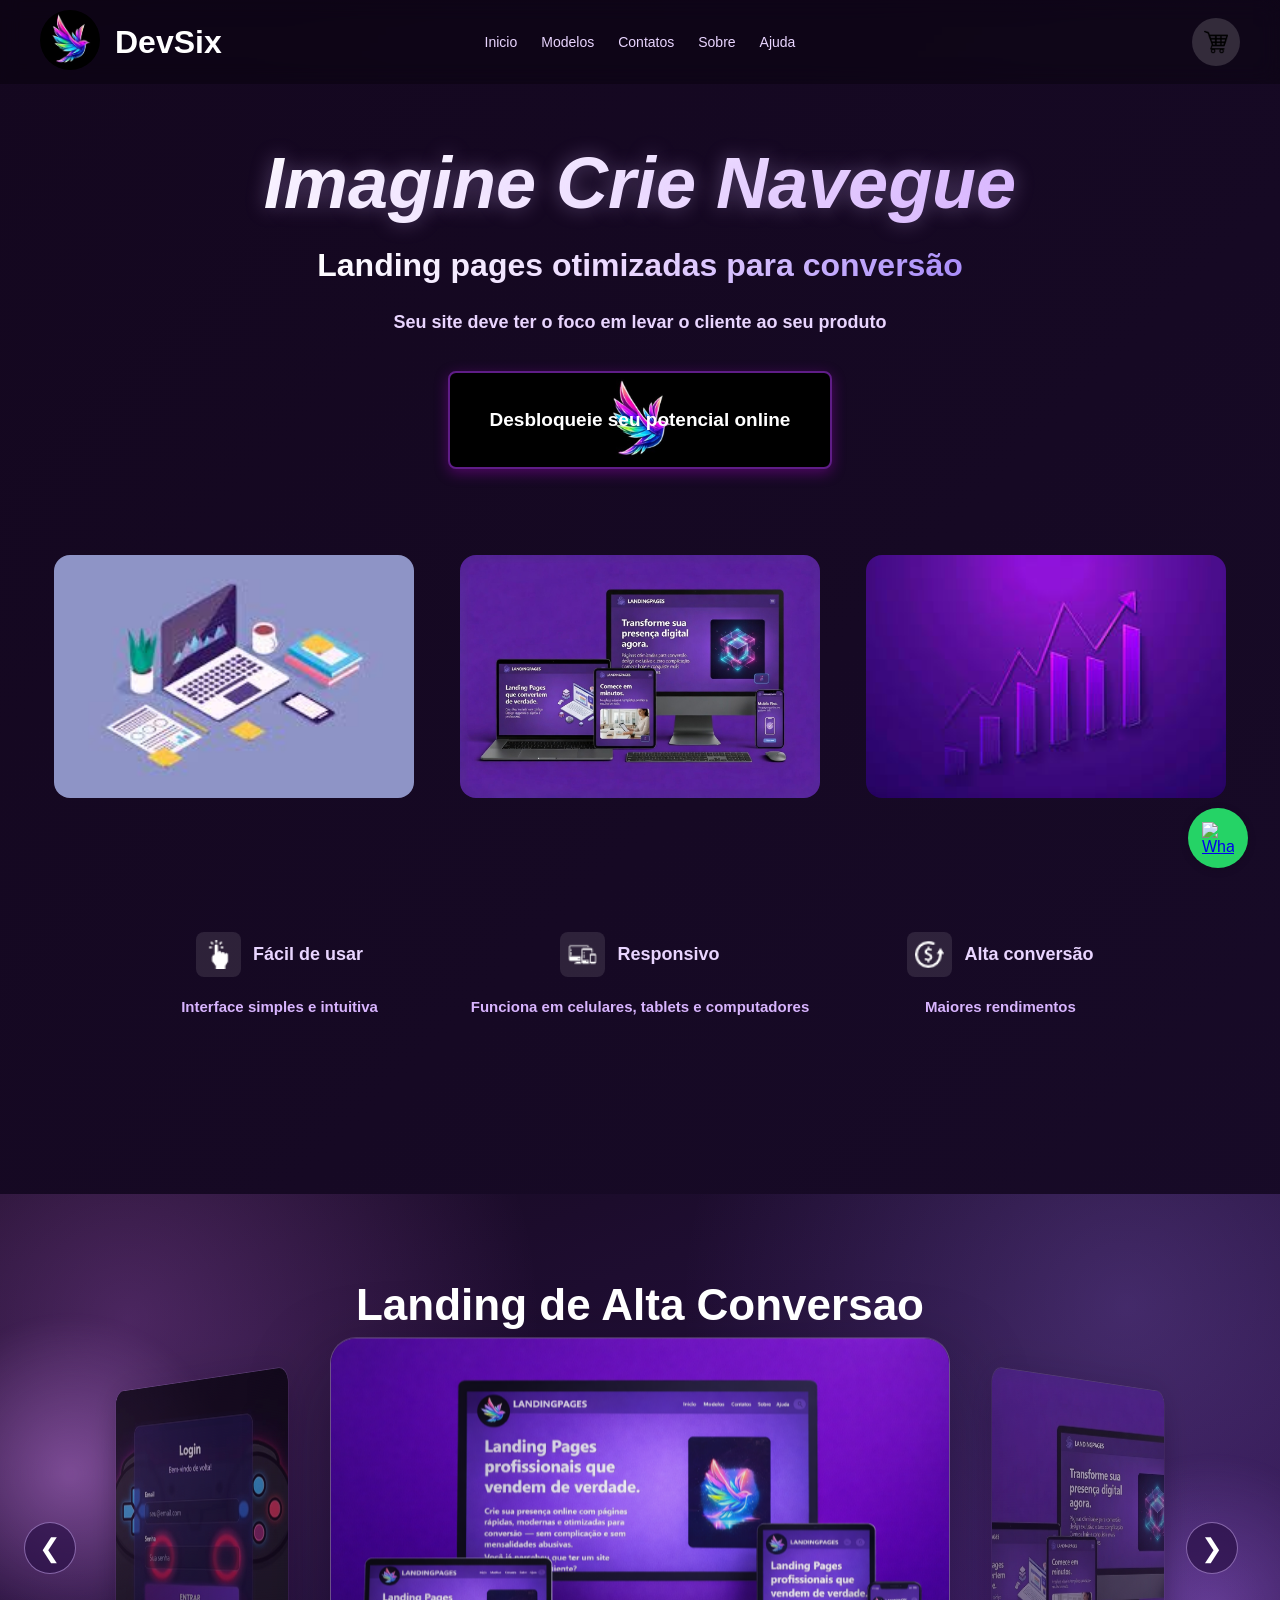
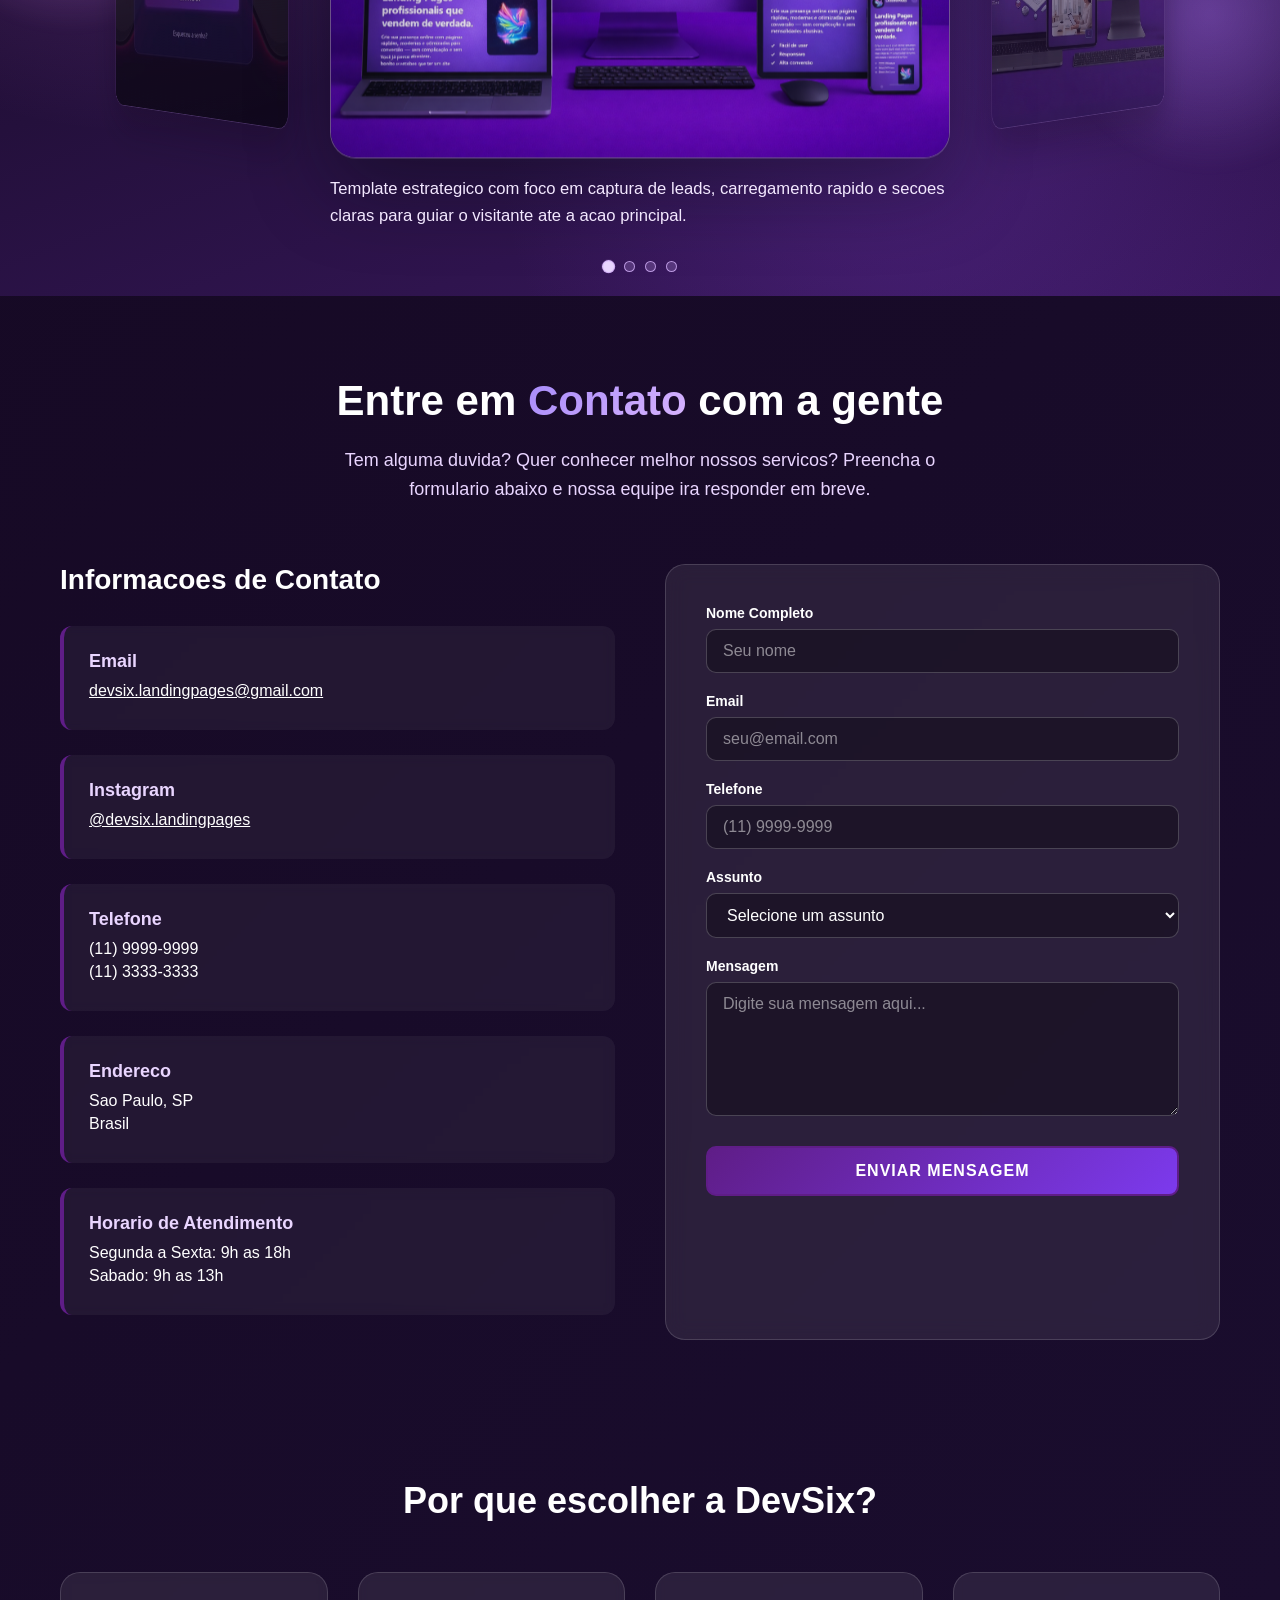
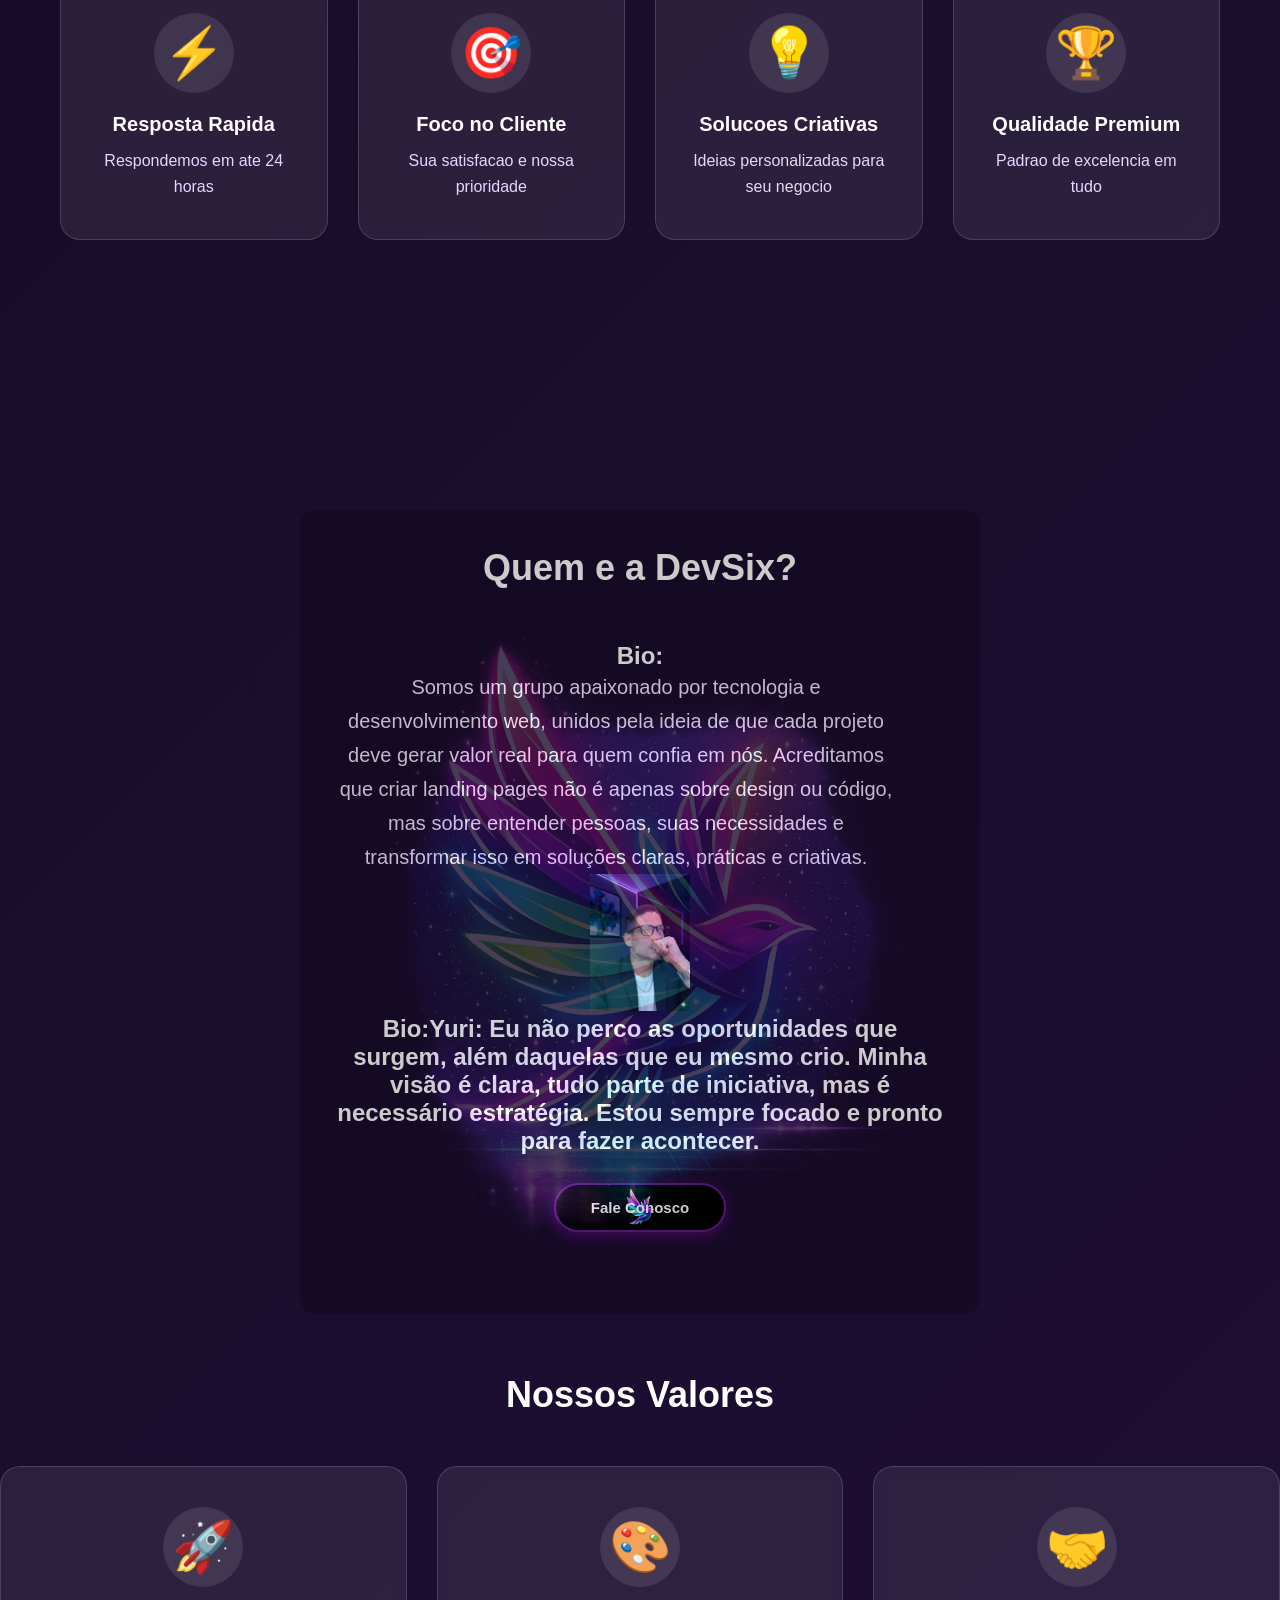
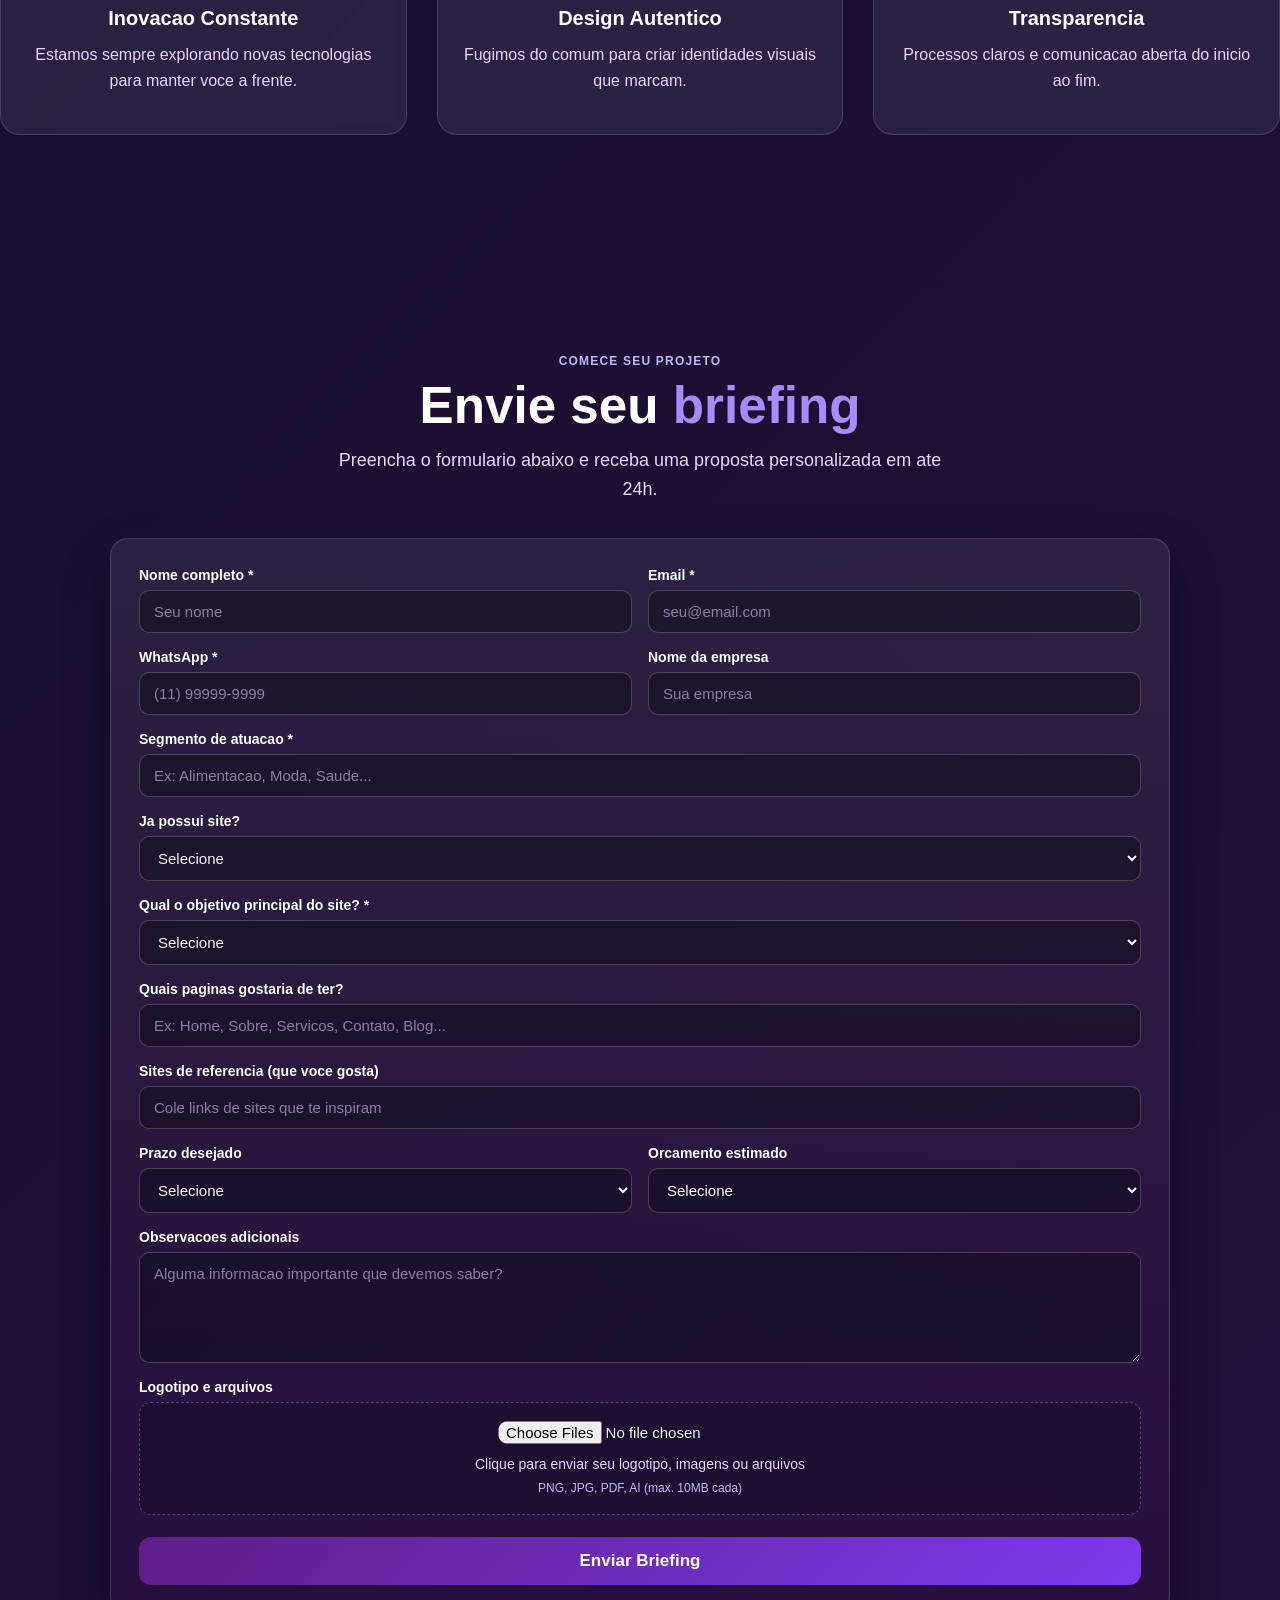
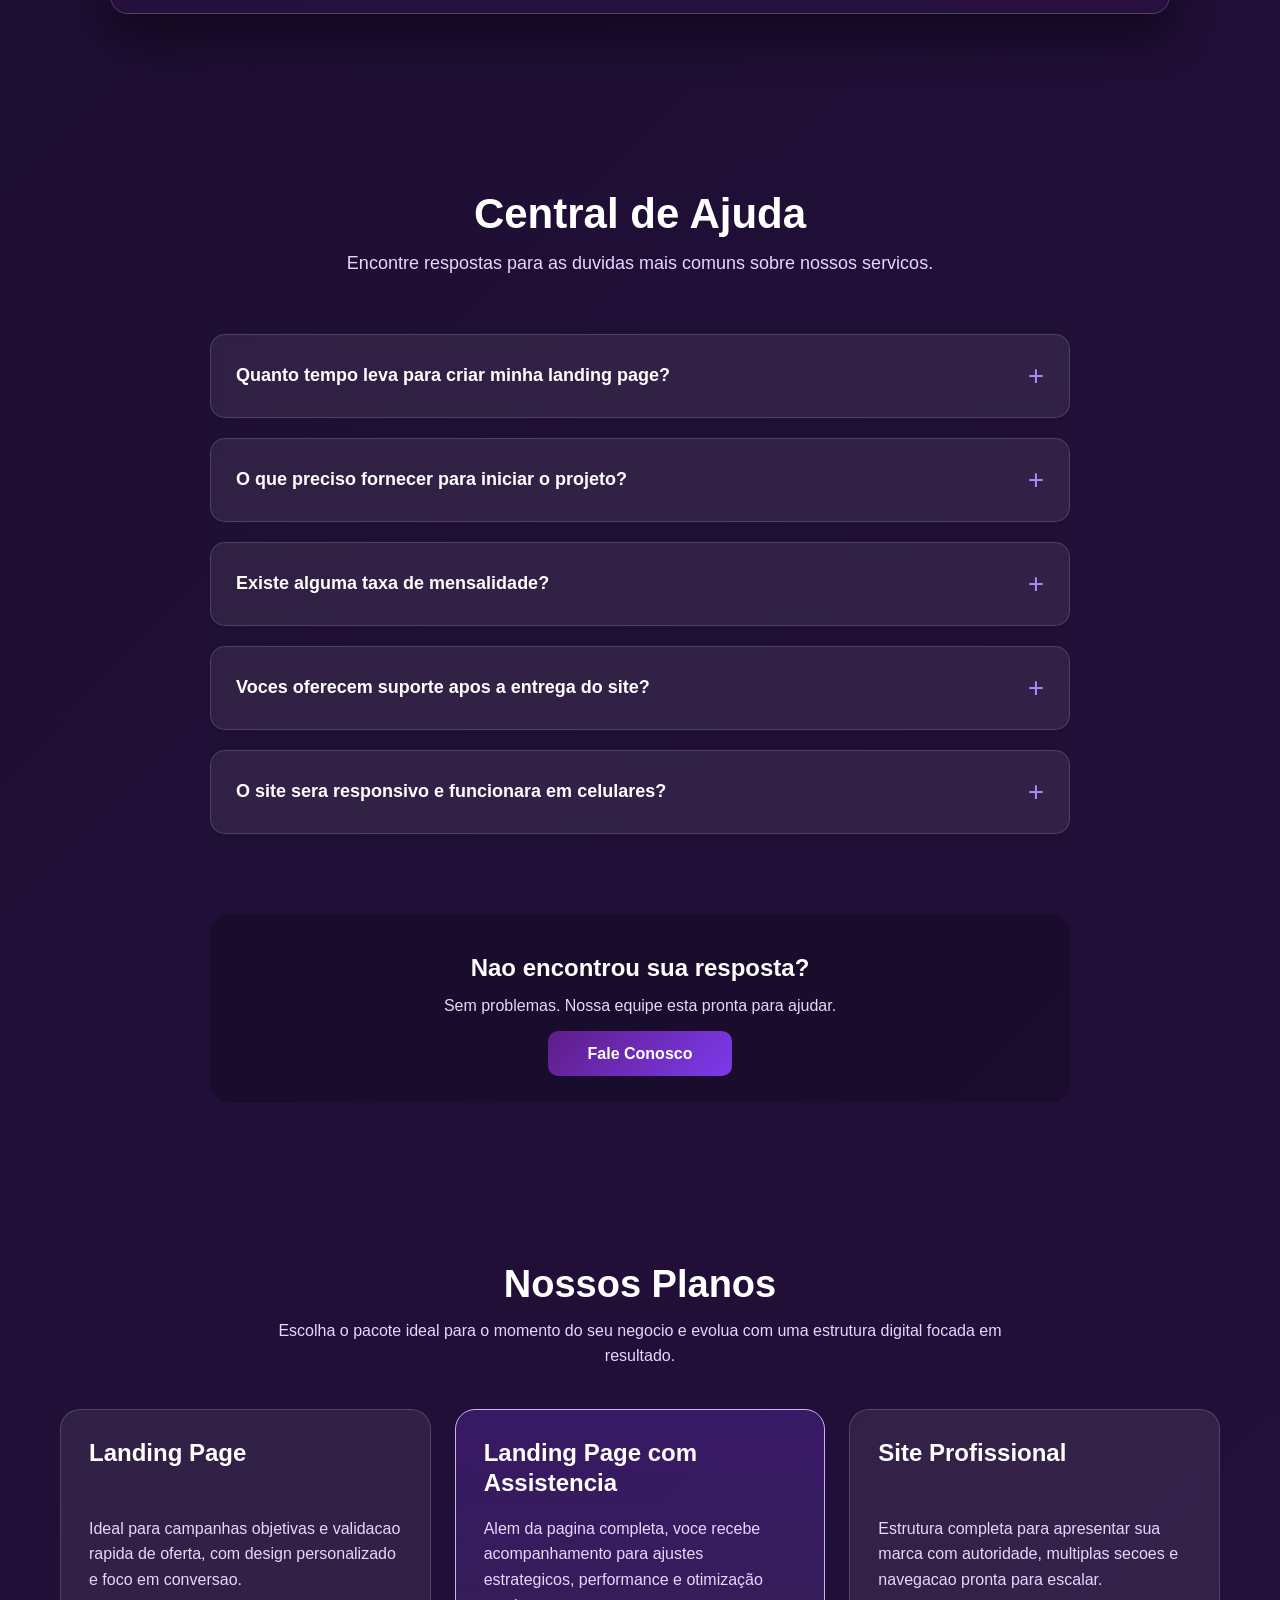
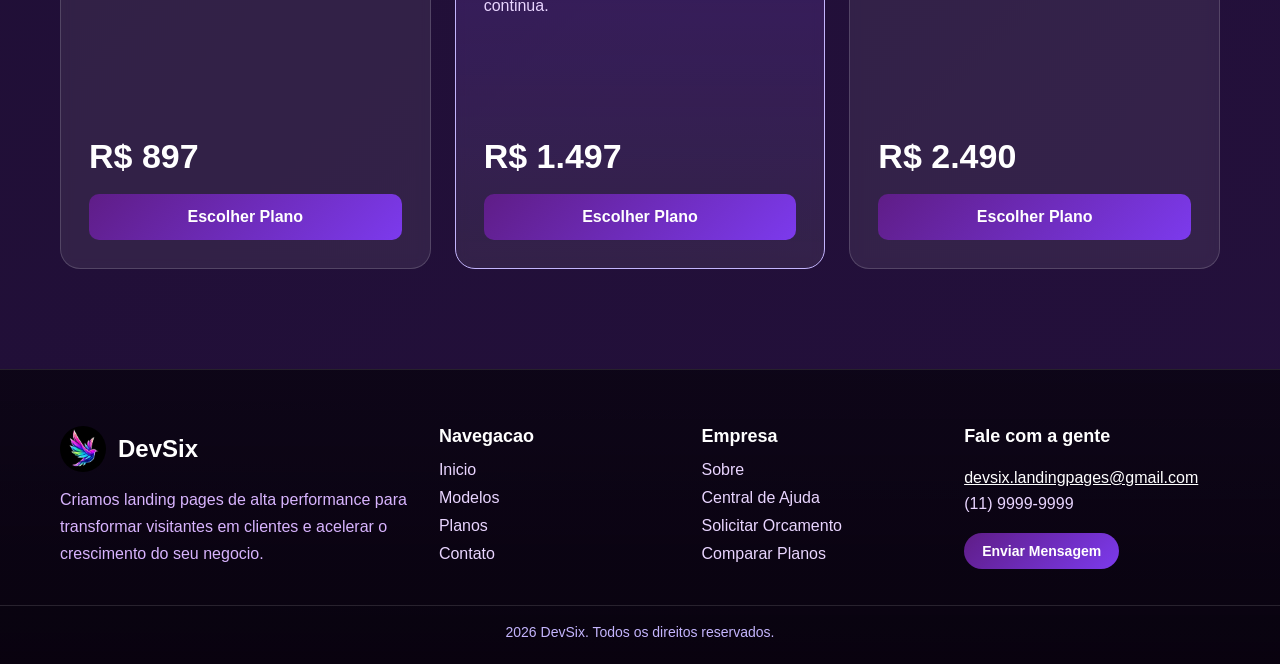
==== commit 35f91208: "wpp.butomm" ====
--- a/index.html
+++ b/index.html
@@ -81,18 +81,21 @@
                 <div class="modelos-glow modelos-glow-left" aria-hidden="true"></div>
                 <div class="modelos-glow modelos-glow-right" aria-hidden="true"></div>
 
-                <button class="carousel-arrow carousel-arrow-left" id="modelos-prev" aria-label="Modelo anterior">&#10094;</button>
+                <button class="carousel-arrow carousel-arrow-left" id="modelos-prev"
+                    aria-label="Modelo anterior">&#10094;</button>
 
                 <div class="modelos-stage" id="modelos-stage">
                     <article class="modelo-preview modelo-preview-left" id="modelo-prev-preview" aria-hidden="true">
                         <div class="modelo-preview-media" id="modelo-prev-media"></div>
                     </article>
 
-                    <article class="modelo-preview modelo-preview-ghost modelo-preview-enter-left" id="modelo-enter-left-preview" aria-hidden="true">
+                    <article class="modelo-preview modelo-preview-ghost modelo-preview-enter-left"
+                        id="modelo-enter-left-preview" aria-hidden="true">
                         <div class="modelo-preview-media" id="modelo-enter-left-media"></div>
                     </article>
 
-                    <div class="modelo-overlay-panel modelo-slide-header modelo-meta-top" id="modelo-header-panel" aria-live="polite">
+                    <div class="modelo-overlay-panel modelo-slide-header modelo-meta-top" id="modelo-header-panel"
+                        aria-live="polite">
                         <h2 id="modelo-titulo">Landing de Alta Conversao</h2>
                     </div>
 
@@ -100,20 +103,24 @@
                         <div class="modelo-media" id="modelo-media"></div>
                     </article>
 
-                    <div class="modelo-overlay-panel modelo-info modelo-meta-bottom" id="modelo-info-panel" aria-live="polite">
-                        <p id="modelo-descricao">Template estrategico com foco em captura de leads, carregamento rapido e secoes claras para guiar o visitante ate a acao principal.</p>
+                    <div class="modelo-overlay-panel modelo-info modelo-meta-bottom" id="modelo-info-panel"
+                        aria-live="polite">
+                        <p id="modelo-descricao">Template estrategico com foco em captura de leads, carregamento rapido
+                            e secoes claras para guiar o visitante ate a acao principal.</p>
                     </div>
 
                     <article class="modelo-preview modelo-preview-right" id="modelo-next-preview" aria-hidden="true">
                         <div class="modelo-preview-media" id="modelo-next-media"></div>
                     </article>
 
-                    <article class="modelo-preview modelo-preview-ghost modelo-preview-enter-right" id="modelo-enter-right-preview" aria-hidden="true">
+                    <article class="modelo-preview modelo-preview-ghost modelo-preview-enter-right"
+                        id="modelo-enter-right-preview" aria-hidden="true">
                         <div class="modelo-preview-media" id="modelo-enter-right-media"></div>
                     </article>
                 </div>
 
-                <button class="carousel-arrow carousel-arrow-right" id="modelos-next" aria-label="Próximo modelo">&#10095;</button>
+                <button class="carousel-arrow carousel-arrow-right" id="modelos-next"
+                    aria-label="Próximo modelo">&#10095;</button>
 
                 <div class="carousel-dots" id="modelos-dots" aria-label="Selecionar modelo"></div>
             </div>
@@ -134,12 +141,16 @@
 
                             <div class="contact-item">
                                 <h3>Email</h3>
-                                <p><a class="mailto-link" href="mailto:devsix.landingpages@gmail.com">devsix.landingpages@gmail.com</a></p>
+                                <p><a class="mailto-link"
+                                        href="mailto:devsix.landingpages@gmail.com">devsix.landingpages@gmail.com</a>
+                                </p>
                             </div>
 
                             <div class="contact-item">
                                 <h3>Instagram</h3>
-                                <p> <a class="instagram-link" href="https://www.instagram.com/devsix.landingpages/">@devsix.landingpages</a> </p>
+                                <p> <a class="instagram-link"
+                                        href="https://www.instagram.com/devsix.landingpages/">@devsix.landingpages</a>
+                                </p>
                             </div>
 
                             <div class="contact-item">
@@ -237,28 +248,34 @@
             <section class="principal principal-sobre">
                 <div class="sobre-left">
                     <h1 class="h1-sobre">Quem e a <span class="span1">DevSix</span>?</h1>
-                  <div>
-
-                    <article>
-                          <h2> Bio:</h2>
-                    <p class="intro-text">Somos um grupo apaixonado por tecnologia e desenvolvimento web, unidos pela ideia de que cada projeto deve gerar valor real para quem confia em nós. Acreditamos que criar landing pages não é apenas sobre design ou código, mas sobre entender pessoas, suas necessidades e transformar isso em soluções claras, práticas e criativas.</p>
-                    </article>
-
-                    <article class="card-Bio-Yuri">
-
-                        <img src="./img/Yui-bio.png" alt="yuri-img-bio" class="Card-bio-yuri-img">
-                        <h2>Bio:Yuri: Eu não perco as oportunidades que surgem, além daquelas que eu mesmo crio. Minha visão é clara, tudo parte de iniciativa, mas é necessário estratégia. Estou sempre focado e pronto para fazer acontecer.</h2>
-                    </article>
-
-                </div>
+                    <div>
+
+                        <article>
+                            <h2> Bio:</h2>
+                            <p class="intro-text">Somos um grupo apaixonado por tecnologia e desenvolvimento web, unidos
+                                pela ideia de que cada projeto deve gerar valor real para quem confia em nós.
+                                Acreditamos que criar landing pages não é apenas sobre design ou código, mas sobre
+                                entender pessoas, suas necessidades e transformar isso em soluções claras, práticas e
+                                criativas.</p>
+                        </article>
+
+                        <article class="card-Bio-Yuri">
+
+                            <img src="./img/Yui-bio.png" alt="yuri-img-bio" class="Card-bio-yuri-img">
+                            <h2>Bio:Yuri: Eu não perco as oportunidades que surgem, além daquelas que eu mesmo crio.
+                                Minha visão é clara, tudo parte de iniciativa, mas é necessário estratégia. Estou sempre
+                                focado e pronto para fazer acontecer.</h2>
+                        </article>
+
+                    </div>
                     <a href="#contatos" class="btn-fale-conosco">Fale Conosco</a>
 
 
-                <div class="sobre-middle">
-                    <img src="./img/logoimgnav.jpg" alt="Equipe IMAG.NAV">
-                </div>
-                <br>
-                
+                    <div class="sobre-middle">
+                        <img src="./img/logoimgnav.jpg" alt="Equipe IMAG.NAV">
+                    </div>
+                    <br>
+
             </section>
 
             <section class="why-choose-us" style="margin-top: 0; padding-top: 20px;">
@@ -302,12 +319,14 @@
 
                         <div class="form-group">
                             <label for="briefing-email">Email *</label>
-                            <input type="email" id="briefing-email" name="briefing-email" placeholder="seu@email.com" required>
+                            <input type="email" id="briefing-email" name="briefing-email" placeholder="seu@email.com"
+                                required>
                         </div>
 
                         <div class="form-group">
                             <label for="briefing-whatsapp">WhatsApp *</label>
-                            <input type="tel" id="briefing-whatsapp" name="briefing-whatsapp" placeholder="(11) 99999-9999" required>
+                            <input type="tel" id="briefing-whatsapp" name="briefing-whatsapp"
+                                placeholder="(11) 99999-9999" required>
                         </div>
 
                         <div class="form-group">
@@ -319,7 +338,8 @@
                     <div class="briefing-grid">
                         <div class="form-group">
                             <label for="briefing-segment">Segmento de atuacao *</label>
-                            <input type="text" id="briefing-segment" name="briefing-segment" placeholder="Ex: Alimentacao, Moda, Saude..." required>
+                            <input type="text" id="briefing-segment" name="briefing-segment"
+                                placeholder="Ex: Alimentacao, Moda, Saude..." required>
                         </div>
 
                         <div class="form-group">
@@ -346,12 +366,14 @@
 
                         <div class="form-group">
                             <label for="briefing-pages">Quais paginas gostaria de ter?</label>
-                            <input type="text" id="briefing-pages" name="briefing-pages" placeholder="Ex: Home, Sobre, Servicos, Contato, Blog...">
+                            <input type="text" id="briefing-pages" name="briefing-pages"
+                                placeholder="Ex: Home, Sobre, Servicos, Contato, Blog...">
                         </div>
 
                         <div class="form-group">
                             <label for="briefing-references">Sites de referencia (que voce gosta)</label>
-                            <input type="text" id="briefing-references" name="briefing-references" placeholder="Cole links de sites que te inspiram">
+                            <input type="text" id="briefing-references" name="briefing-references"
+                                placeholder="Cole links de sites que te inspiram">
                         </div>
                     </div>
 
@@ -529,7 +551,8 @@
 
             <div class="footer-contact">
                 <h3>Fale com a gente</h3>
-                <p><a class="mailto-link" href="mailto:devsix.landingpages@gmail.com">devsix.landingpages@gmail.com</a></p>
+                <p><a class="mailto-link" href="mailto:devsix.landingpages@gmail.com">devsix.landingpages@gmail.com</a>
+                </p>
                 <p>(11) 9999-9999</p>
                 <a href="#contatos" class="footer-cta">Enviar Mensagem</a>
             </div>
@@ -538,6 +561,12 @@
         <div class="footer-bottom">
             <p>2026 DevSix. Todos os direitos reservados.</p>
         </div>
+
+        <a href="https://wa.me/5521990386395" class="whatsapp-sticker" target="_blank"
+            title="Fale conosco pelo WhatsApp">
+            <img src="https://cdn.jsdelivr.net/gh/simple-icons/simple-icons/icons/whatsapp.svg" alt="WhatsApp" />
+        </a>
+
     </footer>
 
     <script src="./script.js" defer></script>
--- a/style.css
+++ b/style.css
@@ -22,6 +22,30 @@
 html {
     scroll-behavior: smooth;
     cursor: url('./icons/normal_select.gif'), auto;
+}
+
+.whatsapp-sticker {
+	position: fixed;
+	right: 2rem;
+	bottom: 2rem;
+	z-index: 200;
+	background: #25d366;
+	border-radius: 50%;
+	width: 60px;
+	height: 60px;
+	display: flex;
+	align-items: center;
+	justify-content: center;
+	box-shadow: 0 2px 8px rgba(0,0,0,0.15);
+	transition: box-shadow 0.2s, background 0.2s;
+}
+.whatsapp-sticker:hover {
+	background: #128c7e;
+	box-shadow: 0 4px 16px rgba(0,0,0,0.22);
+}
+.whatsapp-sticker img {
+	width: 32px;
+	height: 32px;
 }
 
 a,
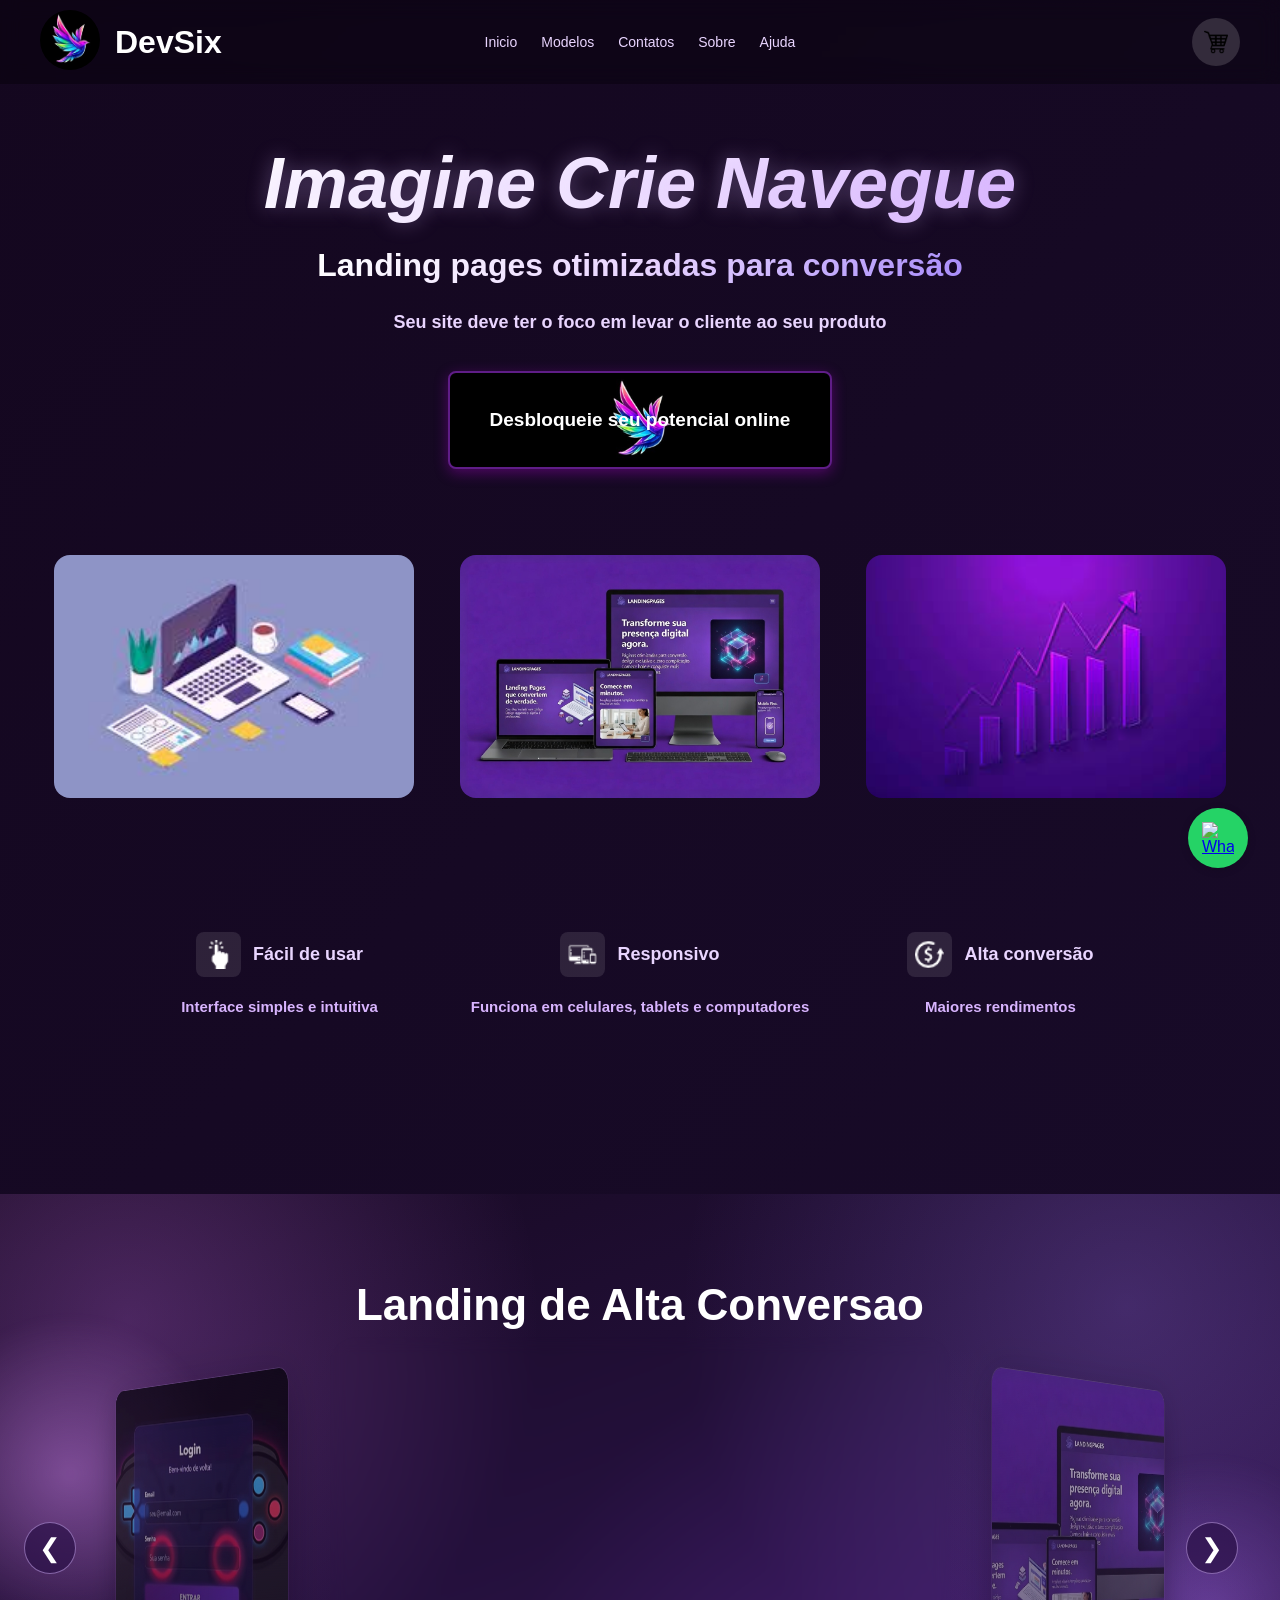
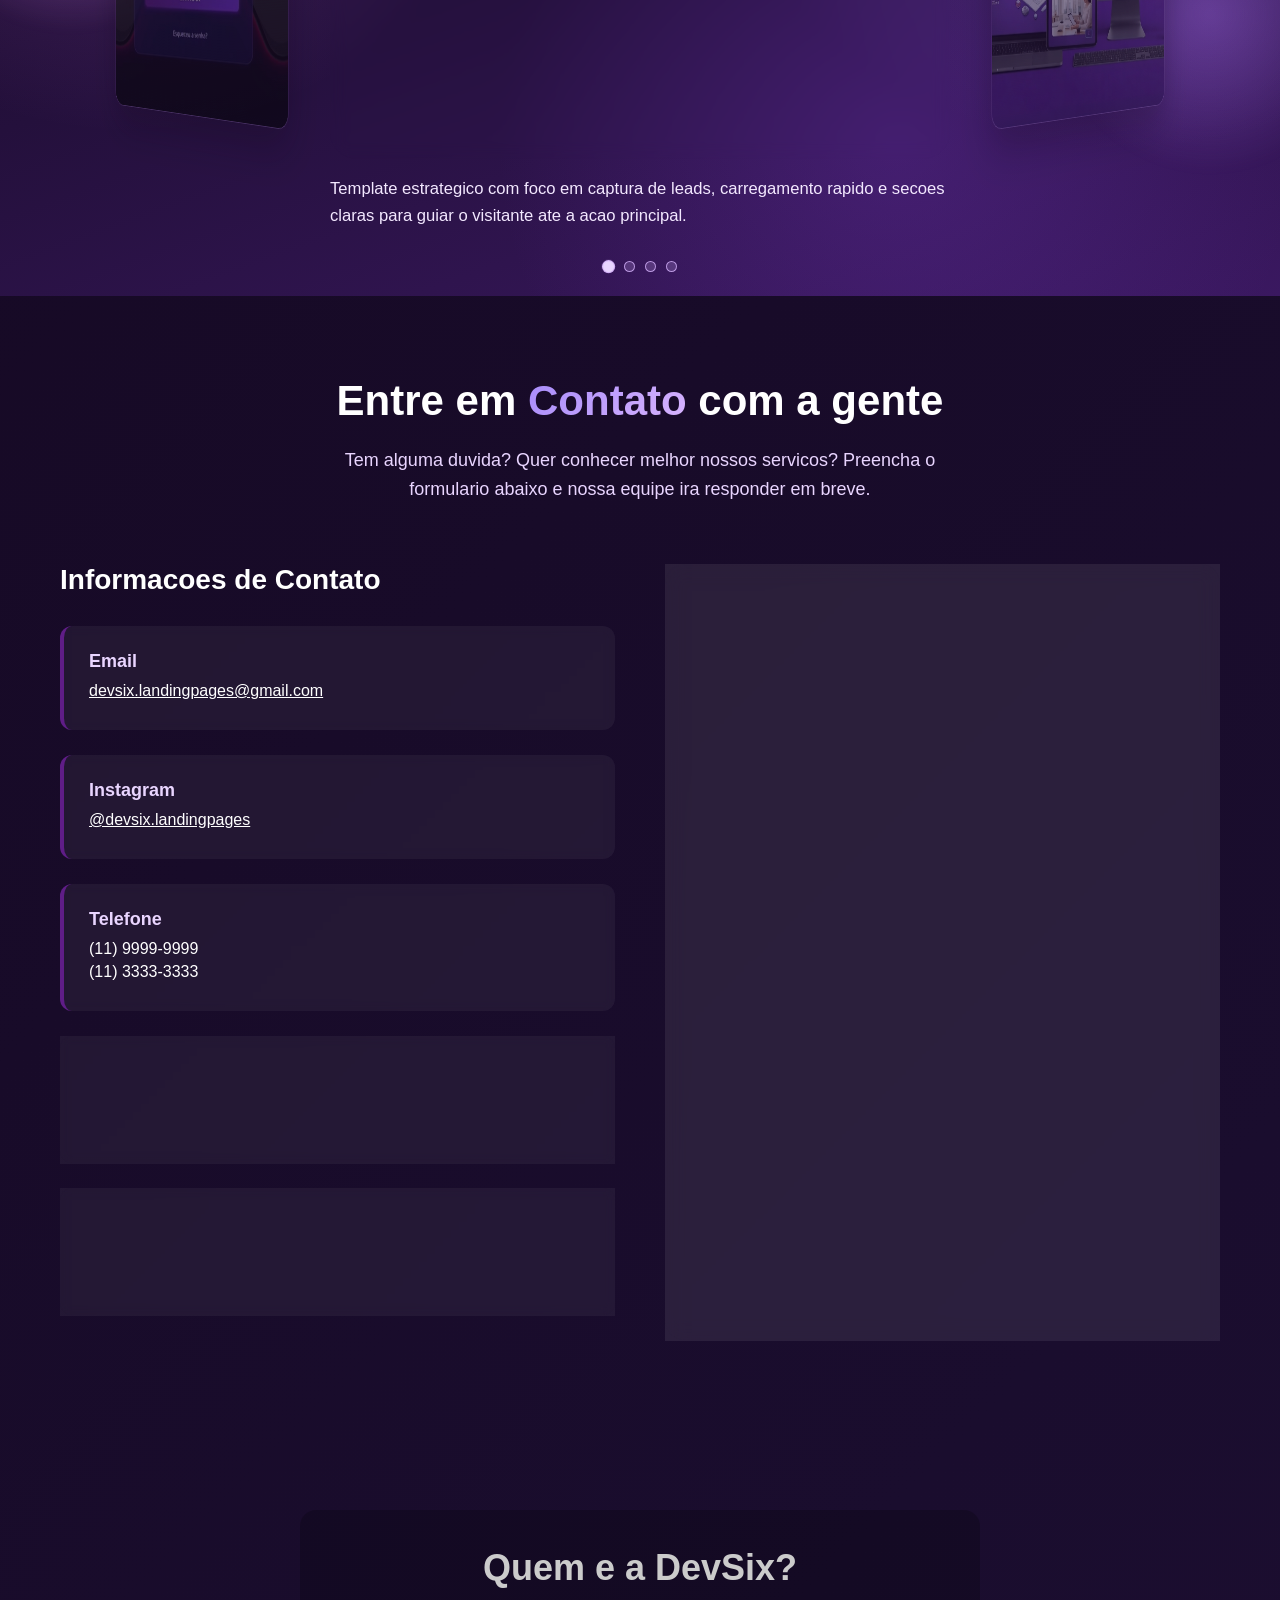
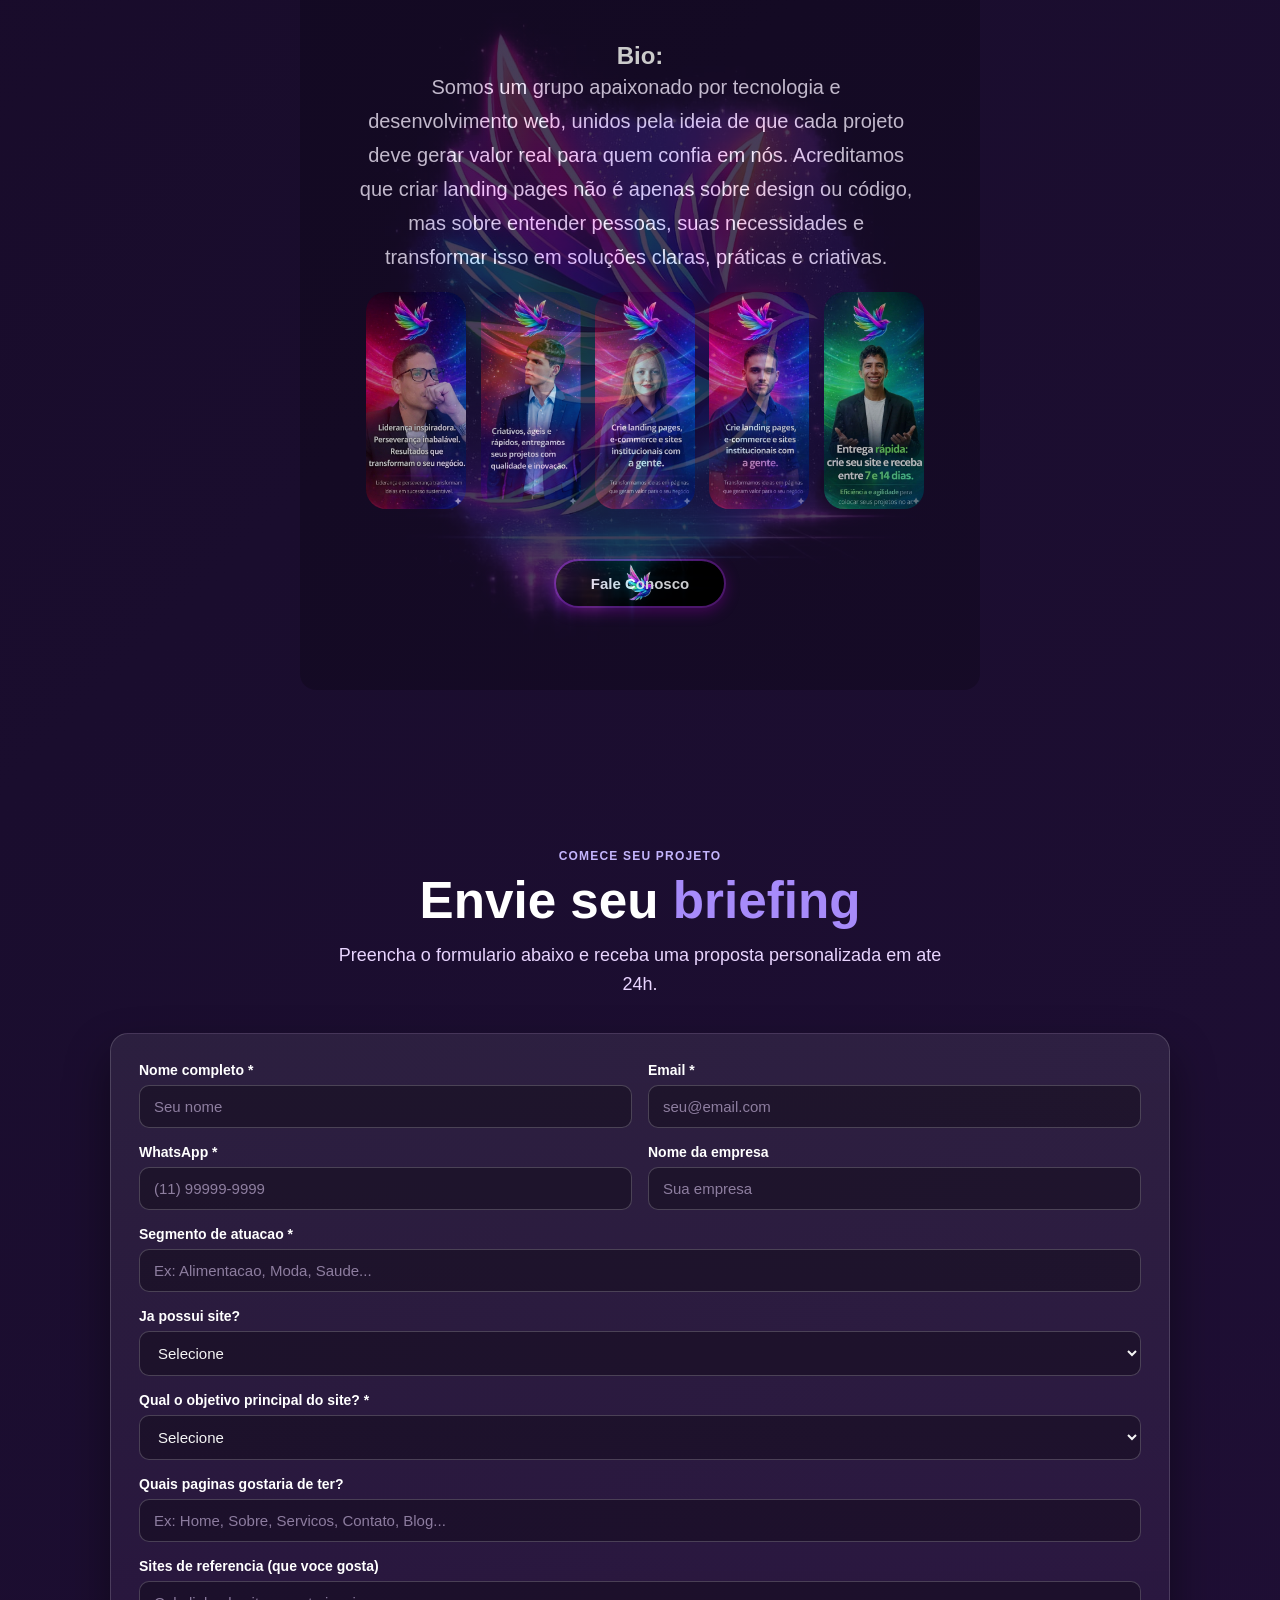
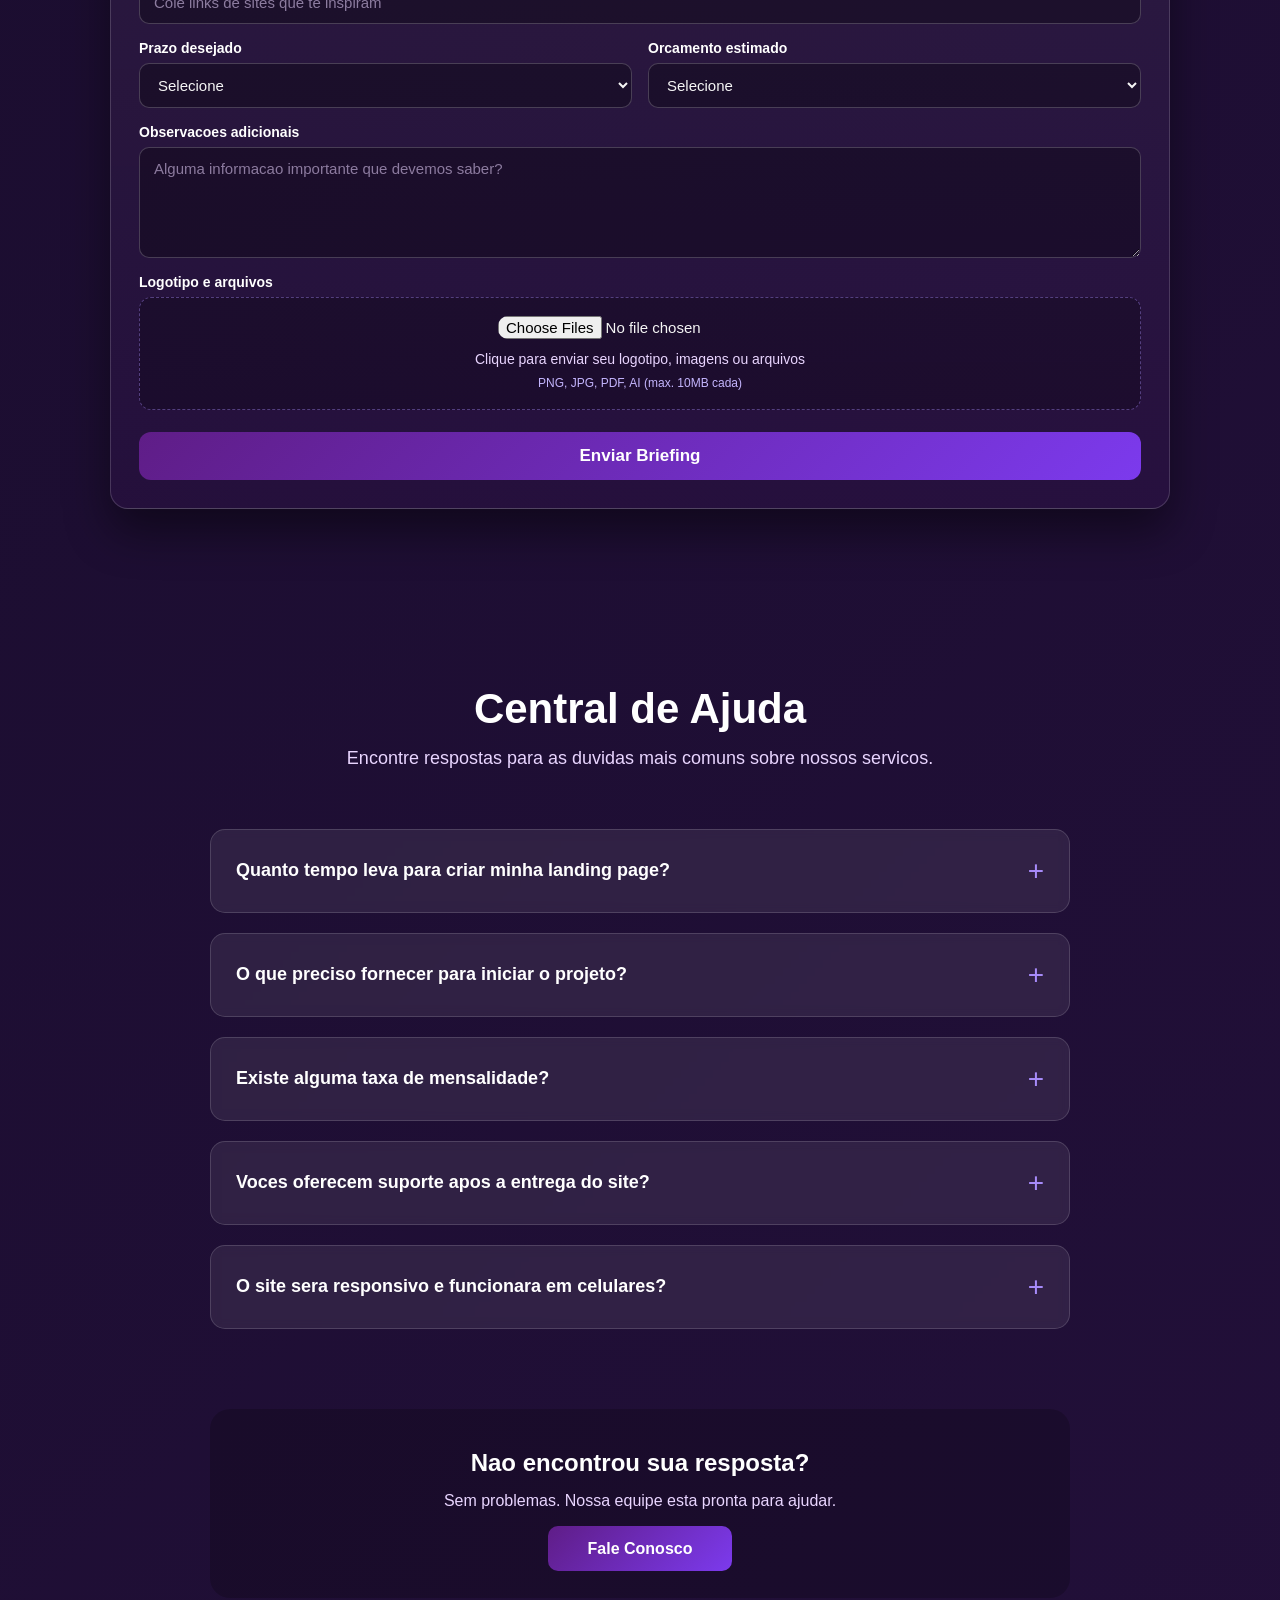
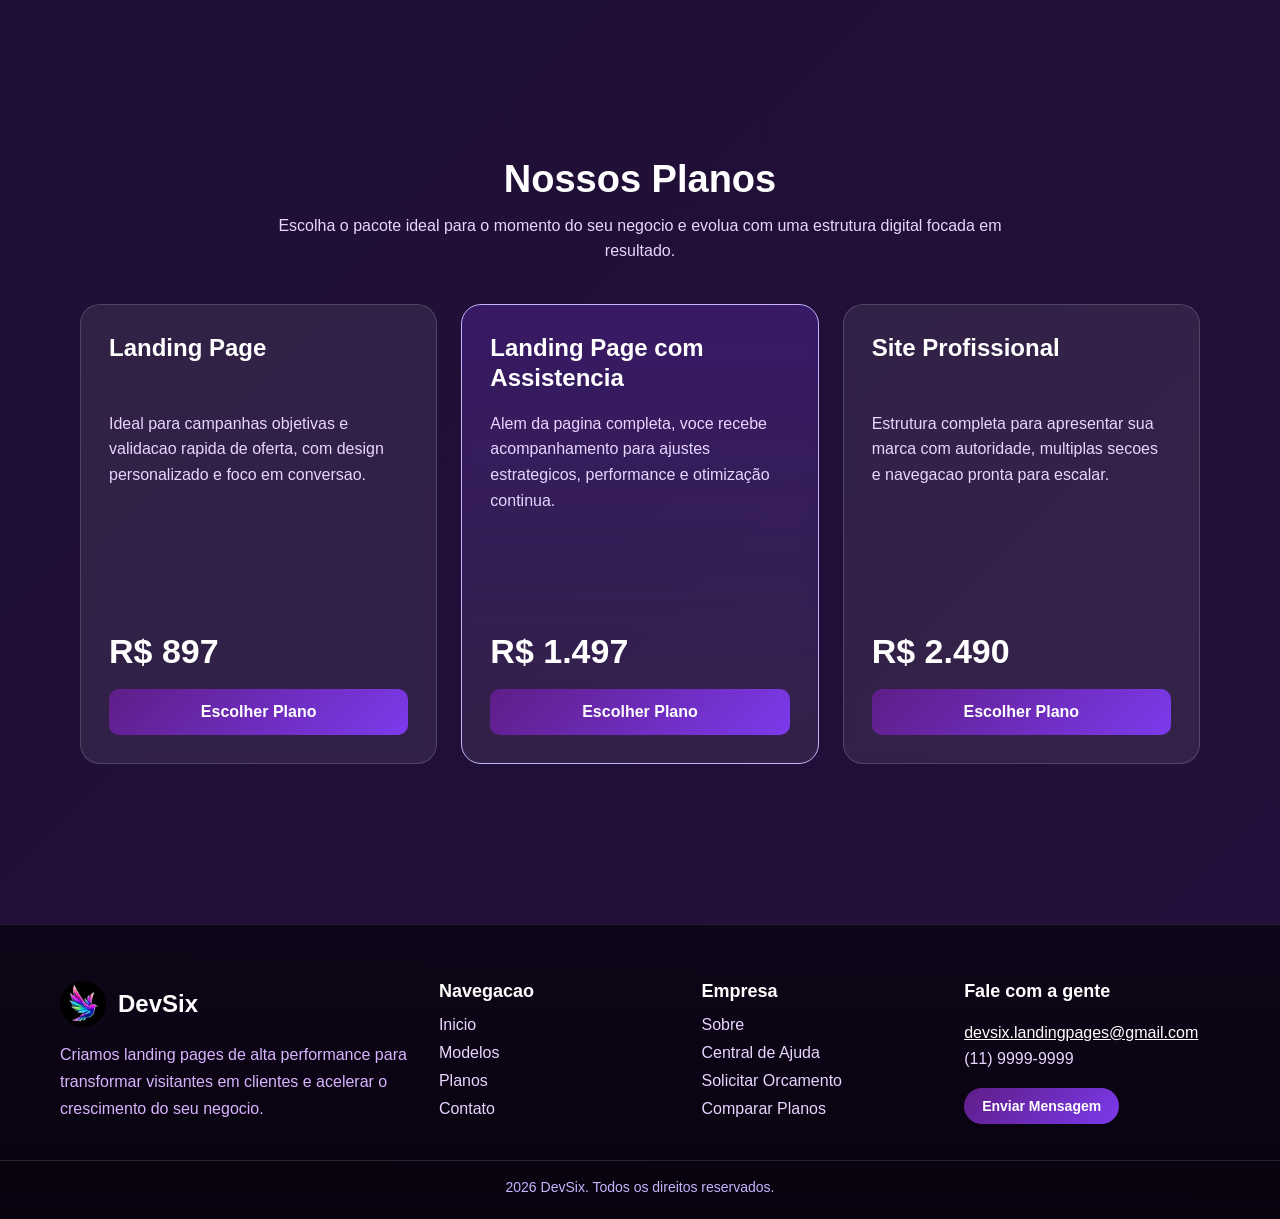
==== commit 83775796: "exclusão de emj" ====
--- a/index.html
+++ b/index.html
@@ -213,36 +213,7 @@
                     </div>
                 </section>
 
-                <section class="why-choose-us">
-                    <h2>Por que escolher a <span class="span1">DevSix</span>?</h2>
-                    <div class="features-grid">
-                        <div class="feature-card">
-                            <div class="feature-icon">⚡</div>
-                            <h3>Resposta Rapida</h3>
-                            <p>Respondemos em ate 24 horas</p>
-                        </div>
-
-                        <div class="feature-card">
-                            <div class="feature-icon">🎯</div>
-                            <h3>Foco no Cliente</h3>
-                            <p>Sua satisfacao e nossa prioridade</p>
-                        </div>
-
-                        <div class="feature-card">
-                            <div class="feature-icon">💡</div>
-                            <h3>Solucoes Criativas</h3>
-                            <p>Ideias personalizadas para seu negocio</p>
-                        </div>
-
-                        <div class="feature-card">
-                            <div class="feature-icon">🏆</div>
-                            <h3>Qualidade Premium</h3>
-                            <p>Padrao de excelencia em tudo</p>
-                        </div>
-                    </div>
-                </section>
-            </div>
-        </section>
+     
 
         <section id="sobre" class="onepage-section">
             <section class="principal principal-sobre">
@@ -250,22 +221,25 @@
                     <h1 class="h1-sobre">Quem e a <span class="span1">DevSix</span>?</h1>
                     <div>
 
-                        <article>
+                        <ar>
                             <h2> Bio:</h2>
                             <p class="intro-text">Somos um grupo apaixonado por tecnologia e desenvolvimento web, unidos
                                 pela ideia de que cada projeto deve gerar valor real para quem confia em nós.
                                 Acreditamos que criar landing pages não é apenas sobre design ou código, mas sobre
                                 entender pessoas, suas necessidades e transformar isso em soluções claras, práticas e
                                 criativas.</p>
+                        <BR>
+
+                        <article class="card-Bio-Yuri">
+
+                            <img src="./img/YURI.jpeg" alt="yuri-img-bio" class="Card-bio-yuri-img">
+                            <img src="./img/JON.jpeg" alt="yuri-img-bio" class="Card-bio-yuri-img">
+                            <img src="./img/DAYANE.jpeg" alt="yuri-img-bio" class="Card-bio-yuri-img">
+                            <img src="./img/MATHEUS.jpeg" alt="yuri-img-bio" class="Card-bio-yuri-img">
+                            <img src="./img/CAUE.jpeg" alt="yuri-img-bio" class="Card-bio-yuri-img">
+
                         </article>
-
-                        <article class="card-Bio-Yuri">
-
-                            <img src="./img/Yui-bio.png" alt="yuri-img-bio" class="Card-bio-yuri-img">
-                            <h2>Bio:Yuri: Eu não perco as oportunidades que surgem, além daquelas que eu mesmo crio.
-                                Minha visão é clara, tudo parte de iniciativa, mas é necessário estratégia. Estou sempre
-                                focado e pronto para fazer acontecer.</h2>
-                        </article>
+                        <br>
 
                     </div>
                     <a href="#contatos" class="btn-fale-conosco">Fale Conosco</a>
@@ -278,28 +252,7 @@
 
             </section>
 
-            <section class="why-choose-us" style="margin-top: 0; padding-top: 20px;">
-                <h2>Nossos <span class="span1">Valores</span></h2>
-                <div class="features-grid">
-                    <div class="feature-card">
-                        <div class="feature-icon">🚀</div>
-                        <h3>Inovacao Constante</h3>
-                        <p>Estamos sempre explorando novas tecnologias para manter voce a frente.</p>
-                    </div>
-
-                    <div class="feature-card">
-                        <div class="feature-icon">🎨</div>
-                        <h3>Design Autentico</h3>
-                        <p>Fugimos do comum para criar identidades visuais que marcam.</p>
-                    </div>
-
-                    <div class="feature-card">
-                        <div class="feature-icon">🤝</div>
-                        <h3>Transparencia</h3>
-                        <p>Processos claros e comunicacao aberta do inicio ao fim.</p>
-                    </div>
-                </div>
-            </section>
+            
         </section>
 
         <section id="briefing" class="onepage-section">
--- a/style.css
+++ b/style.css
@@ -650,11 +650,12 @@
 }
 
 .card-Bio-Yuri {
-    
+    opacity: 0.9;
 }
 .Card-bio-yuri-img {
     width: 100px;
-
+    border-radius: 20px;
+    margin-left: 10px;
 }
 
 /* Right Section - Features */
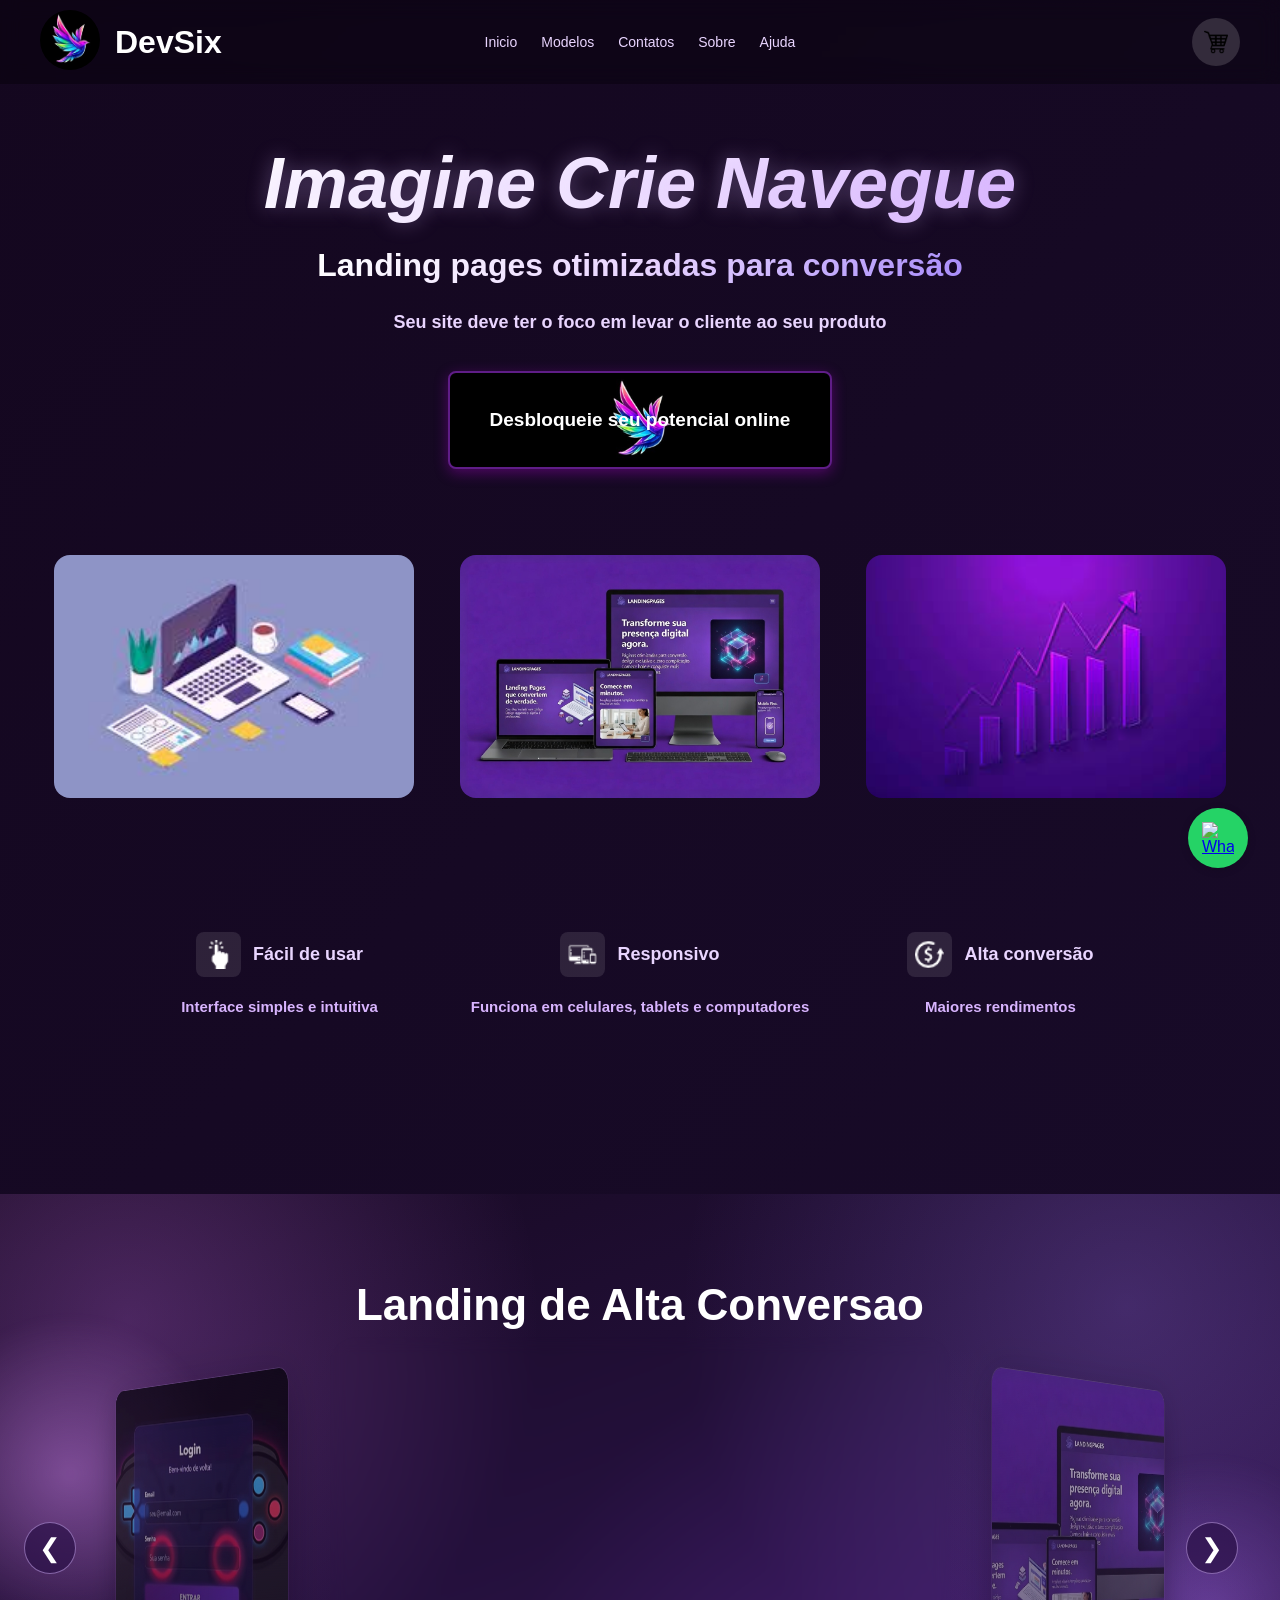
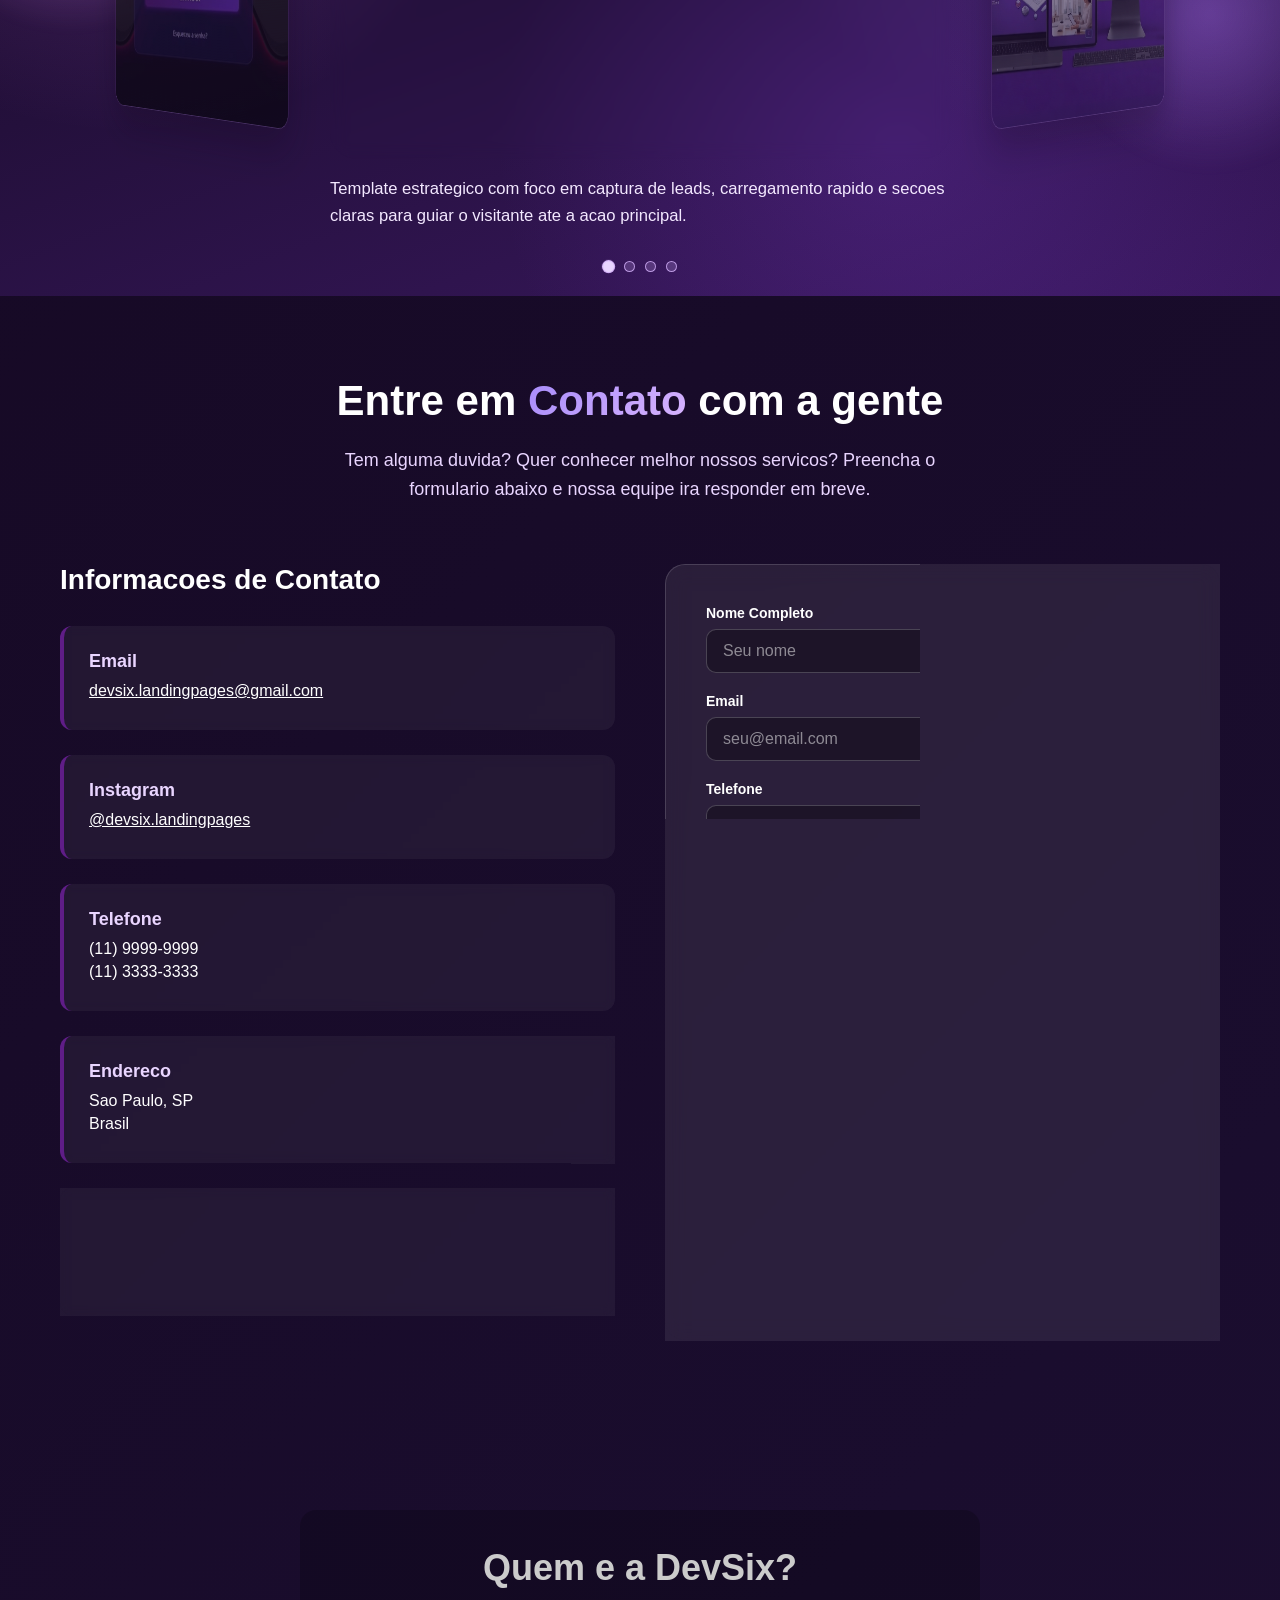
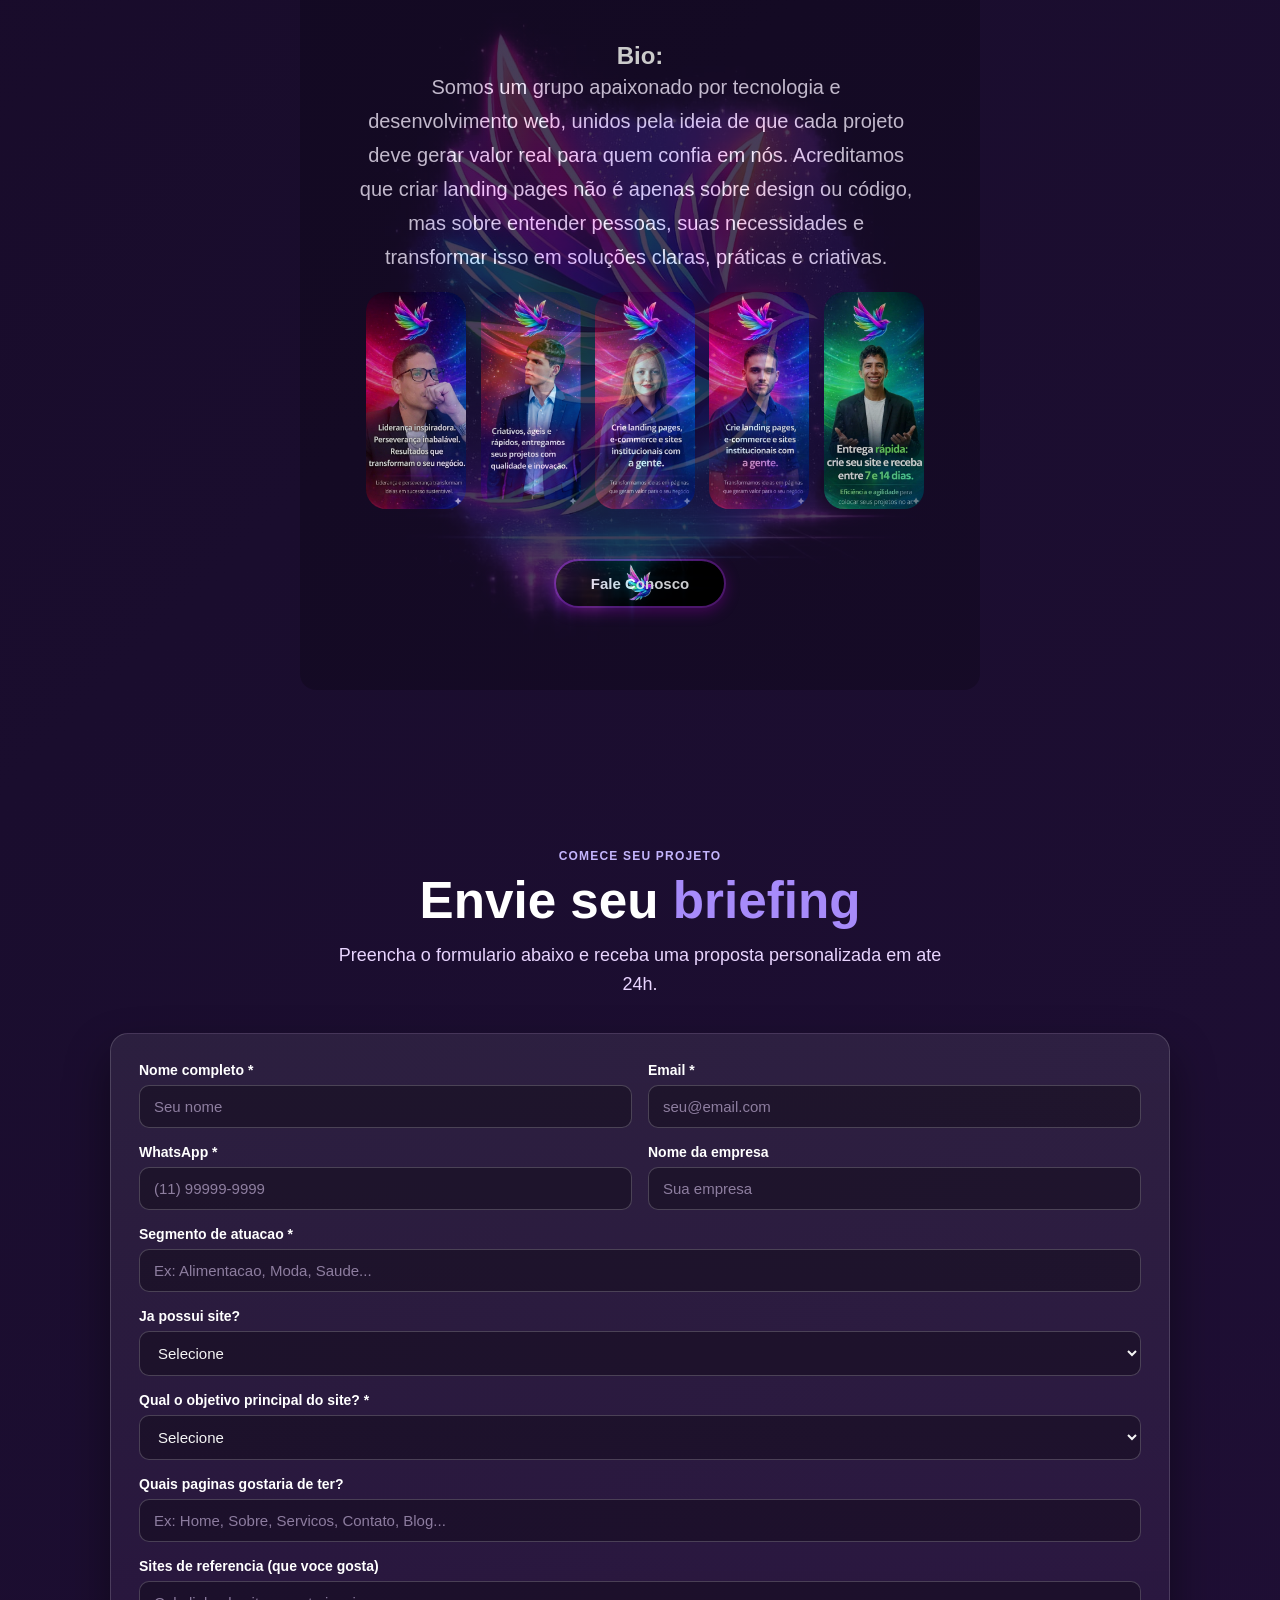
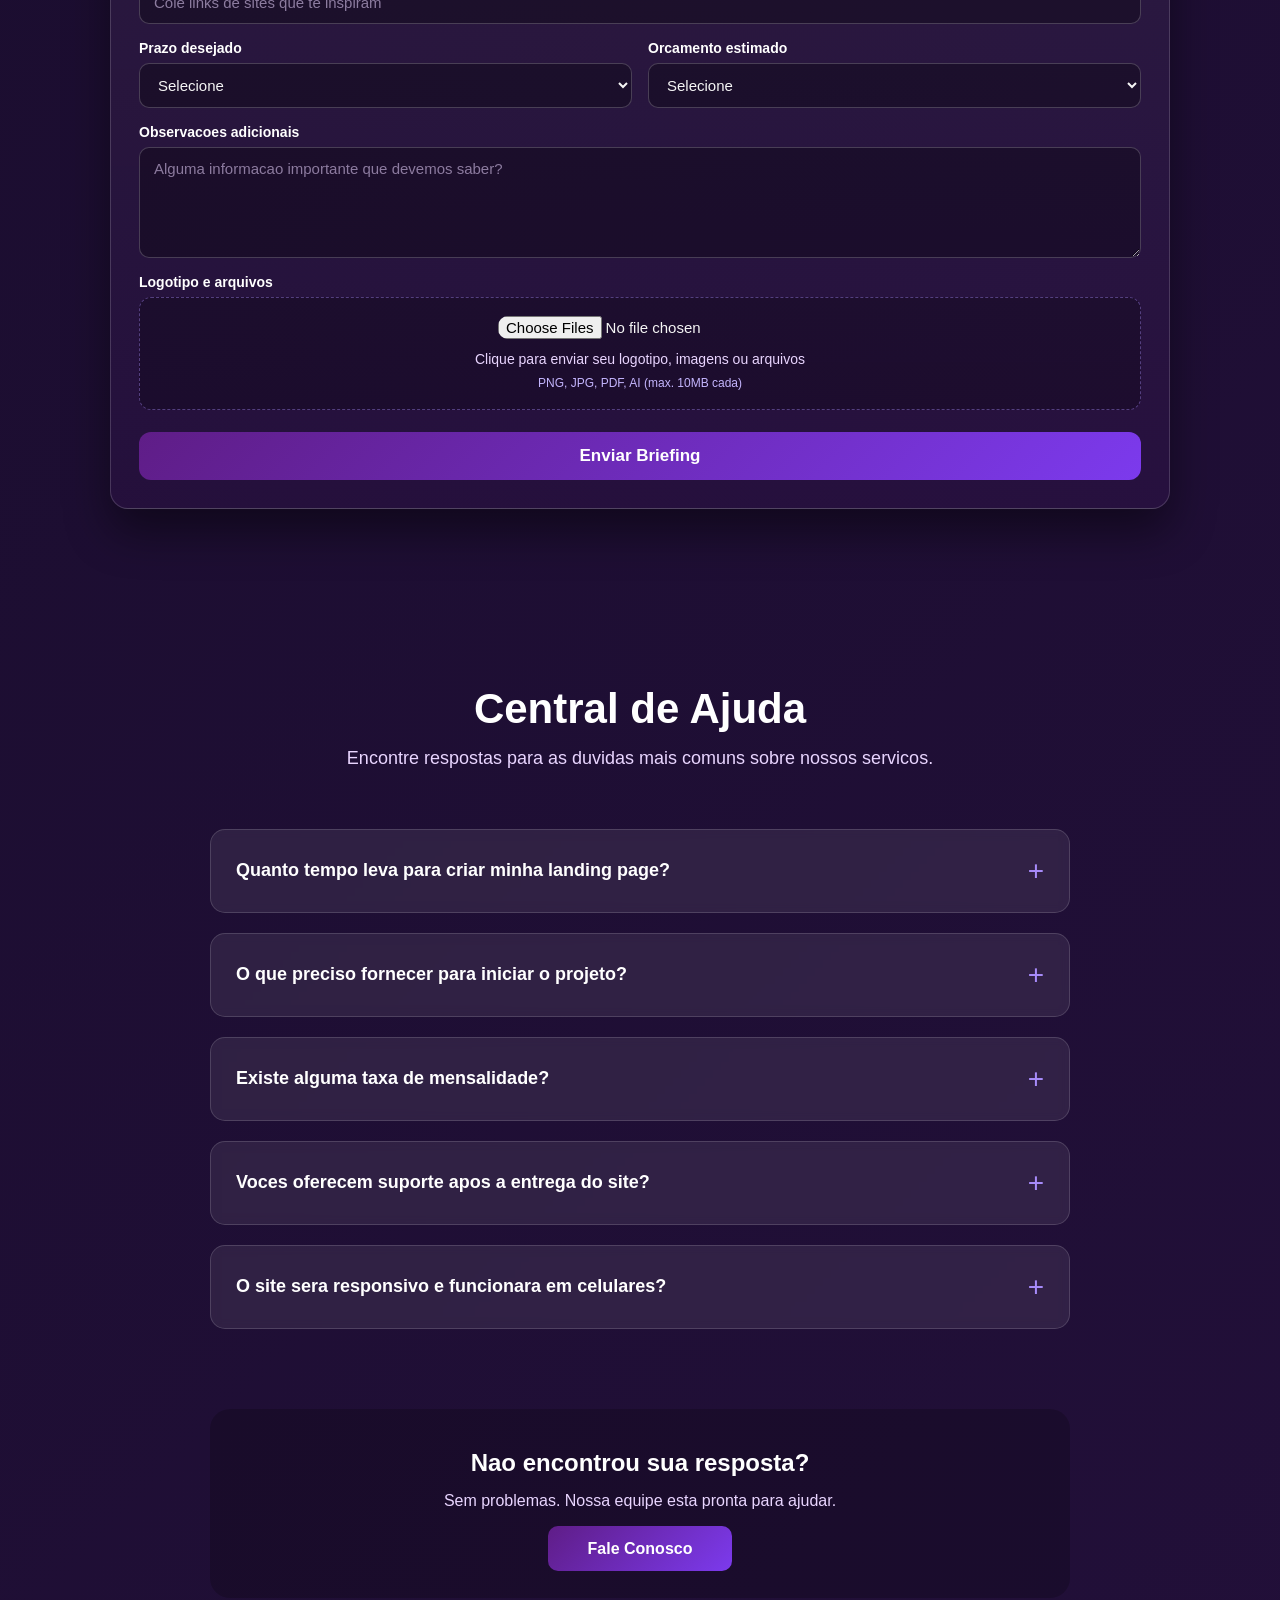
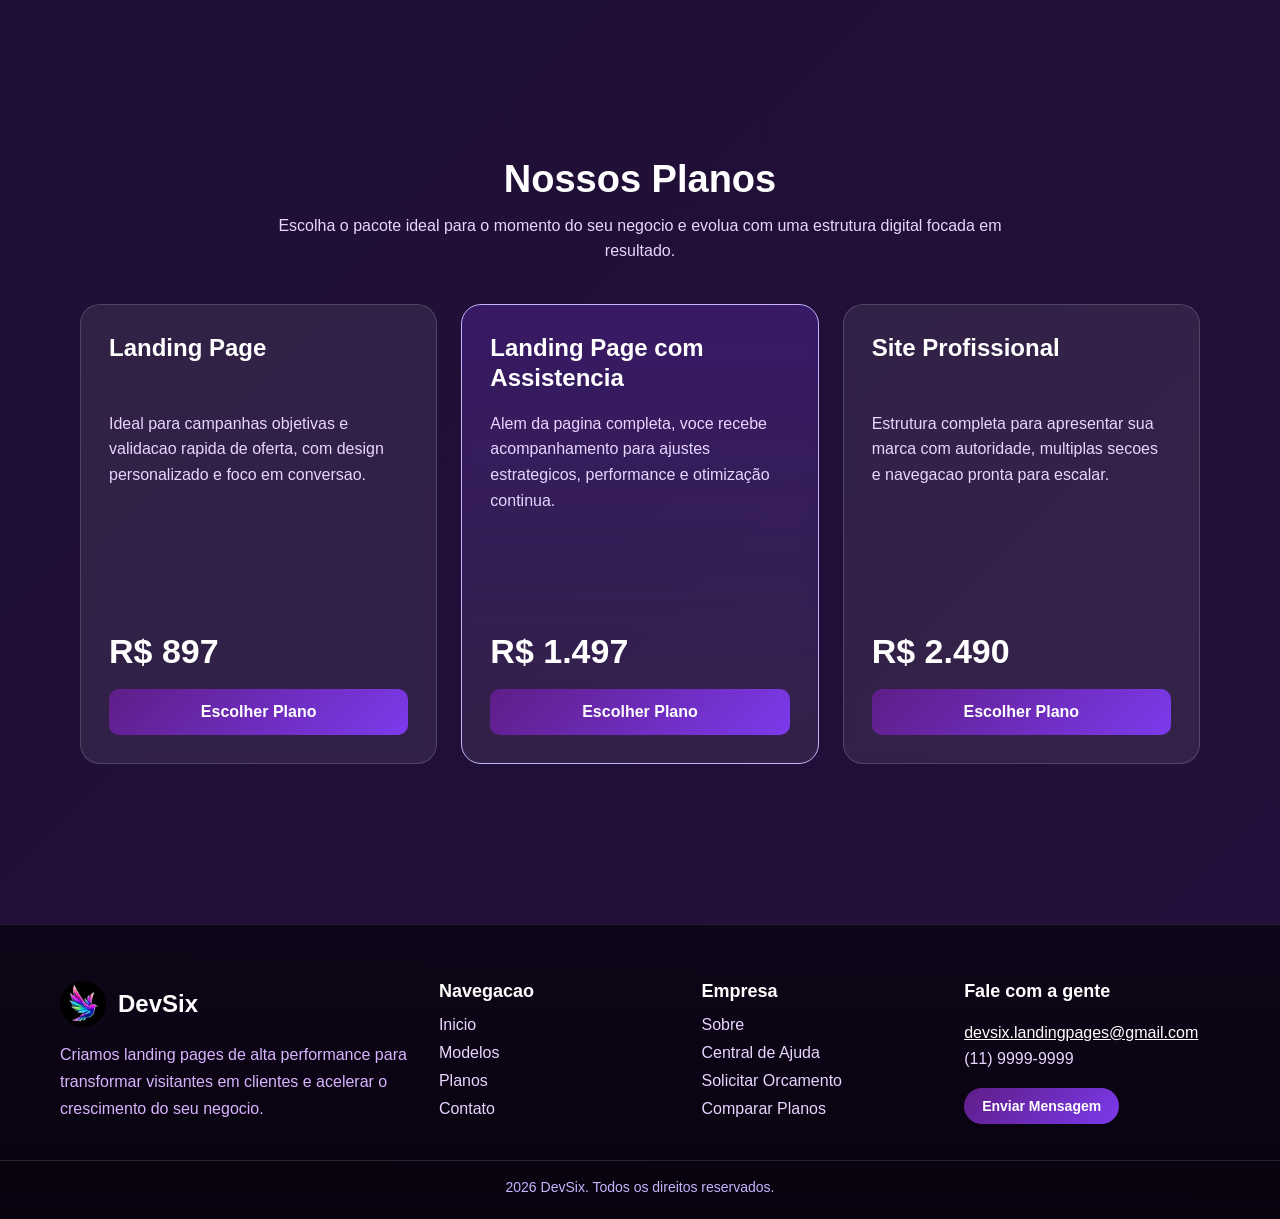
==== commit 91efcc88: "bio-hover" ====
--- a/index.html
+++ b/index.html
@@ -246,9 +246,10 @@
 
 
                     <div class="sobre-middle">
-                        <img src="./img/logoimgnav.jpg" alt="Equipe IMAG.NAV">
+                        <img src="./img/logoimgnav.jpg" alt="Equipe IMAG.NAV" class="sobre-img">
                     </div>
                     <br>
+                    
 
             </section>
 
--- a/style.css
+++ b/style.css
@@ -649,14 +649,16 @@
     opacity: 0.2;
 }
 
-.card-Bio-Yuri {
-    opacity: 0.9;
-}
-.Card-bio-yuri-img {
-    width: 100px;
+
+.Card-bio-yuri-img { width: 100px;
     border-radius: 20px;
     margin-left: 10px;
-}
+    
+}
+.Card-bio-yuri-img:hover {
+    box-shadow: #5f1d87 0px 4px 14px;
+}
+   
 
 /* Right Section - Features */
 .principal-right {
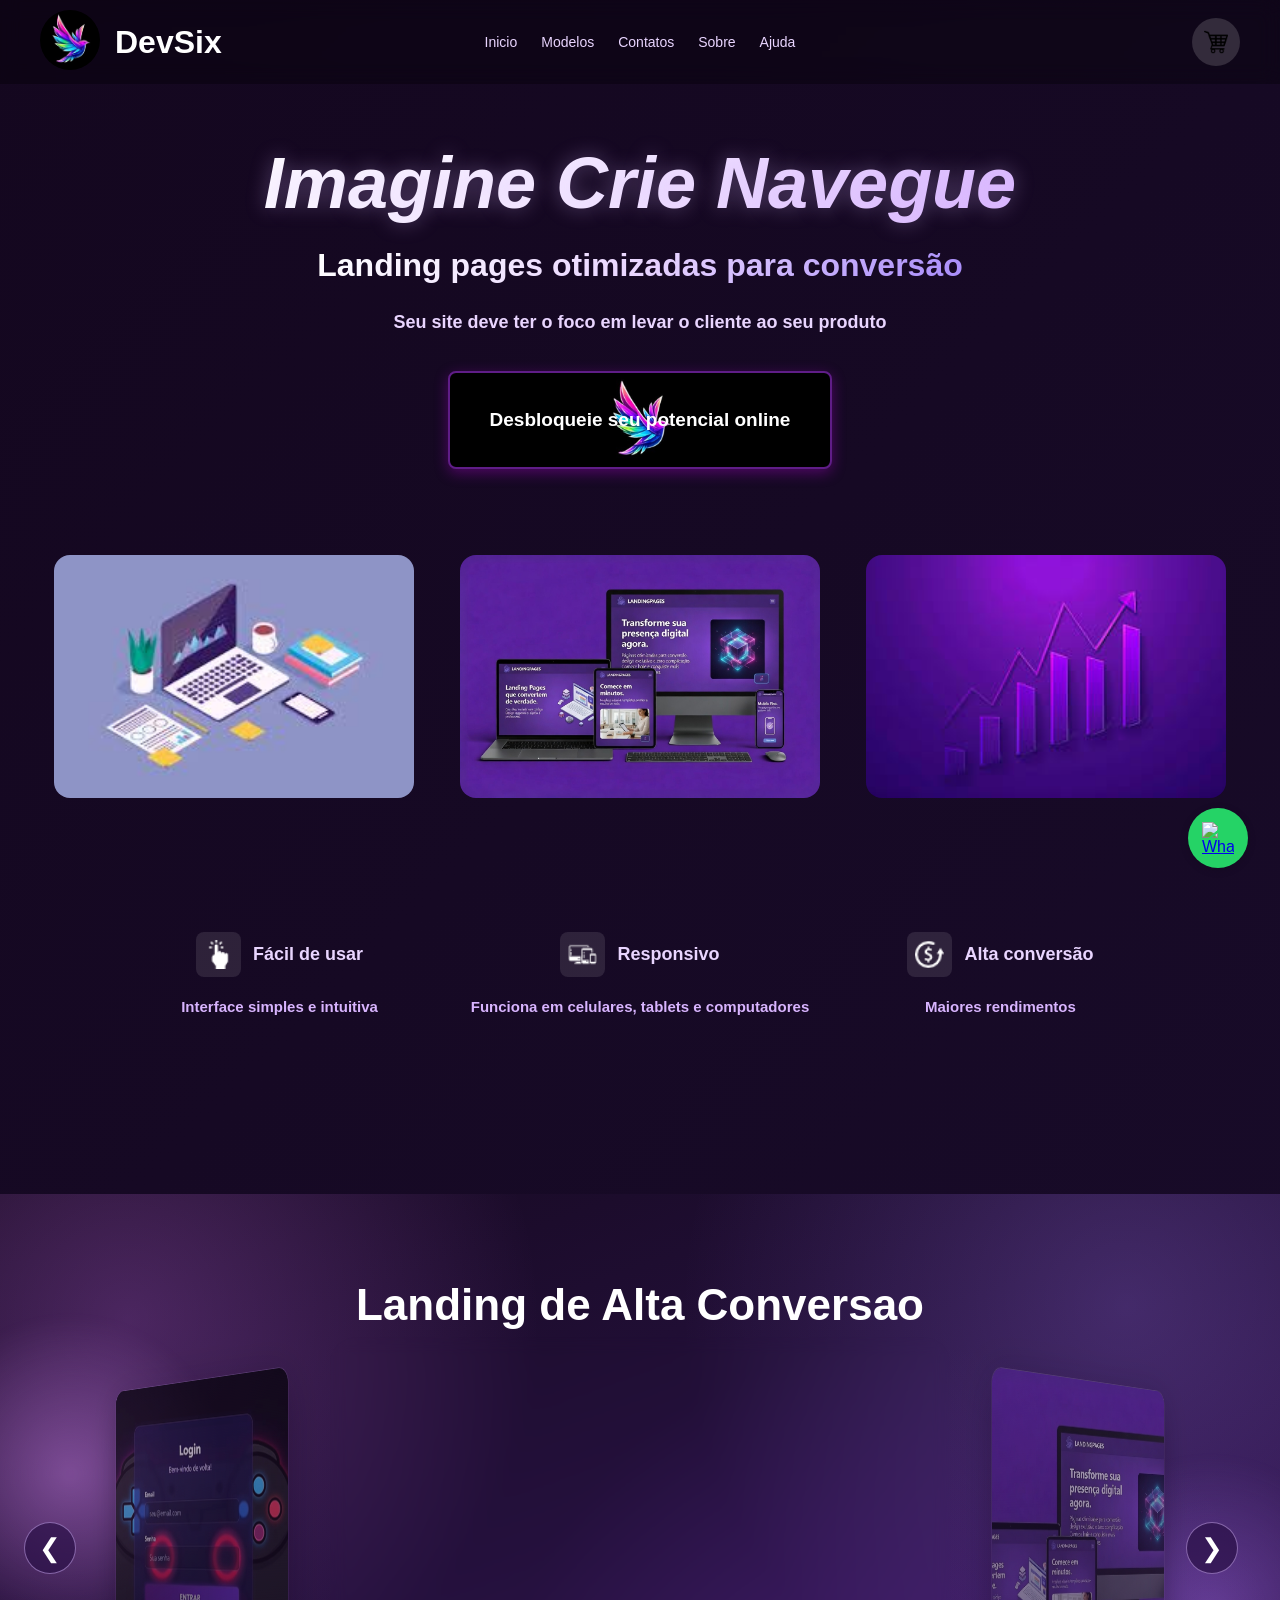
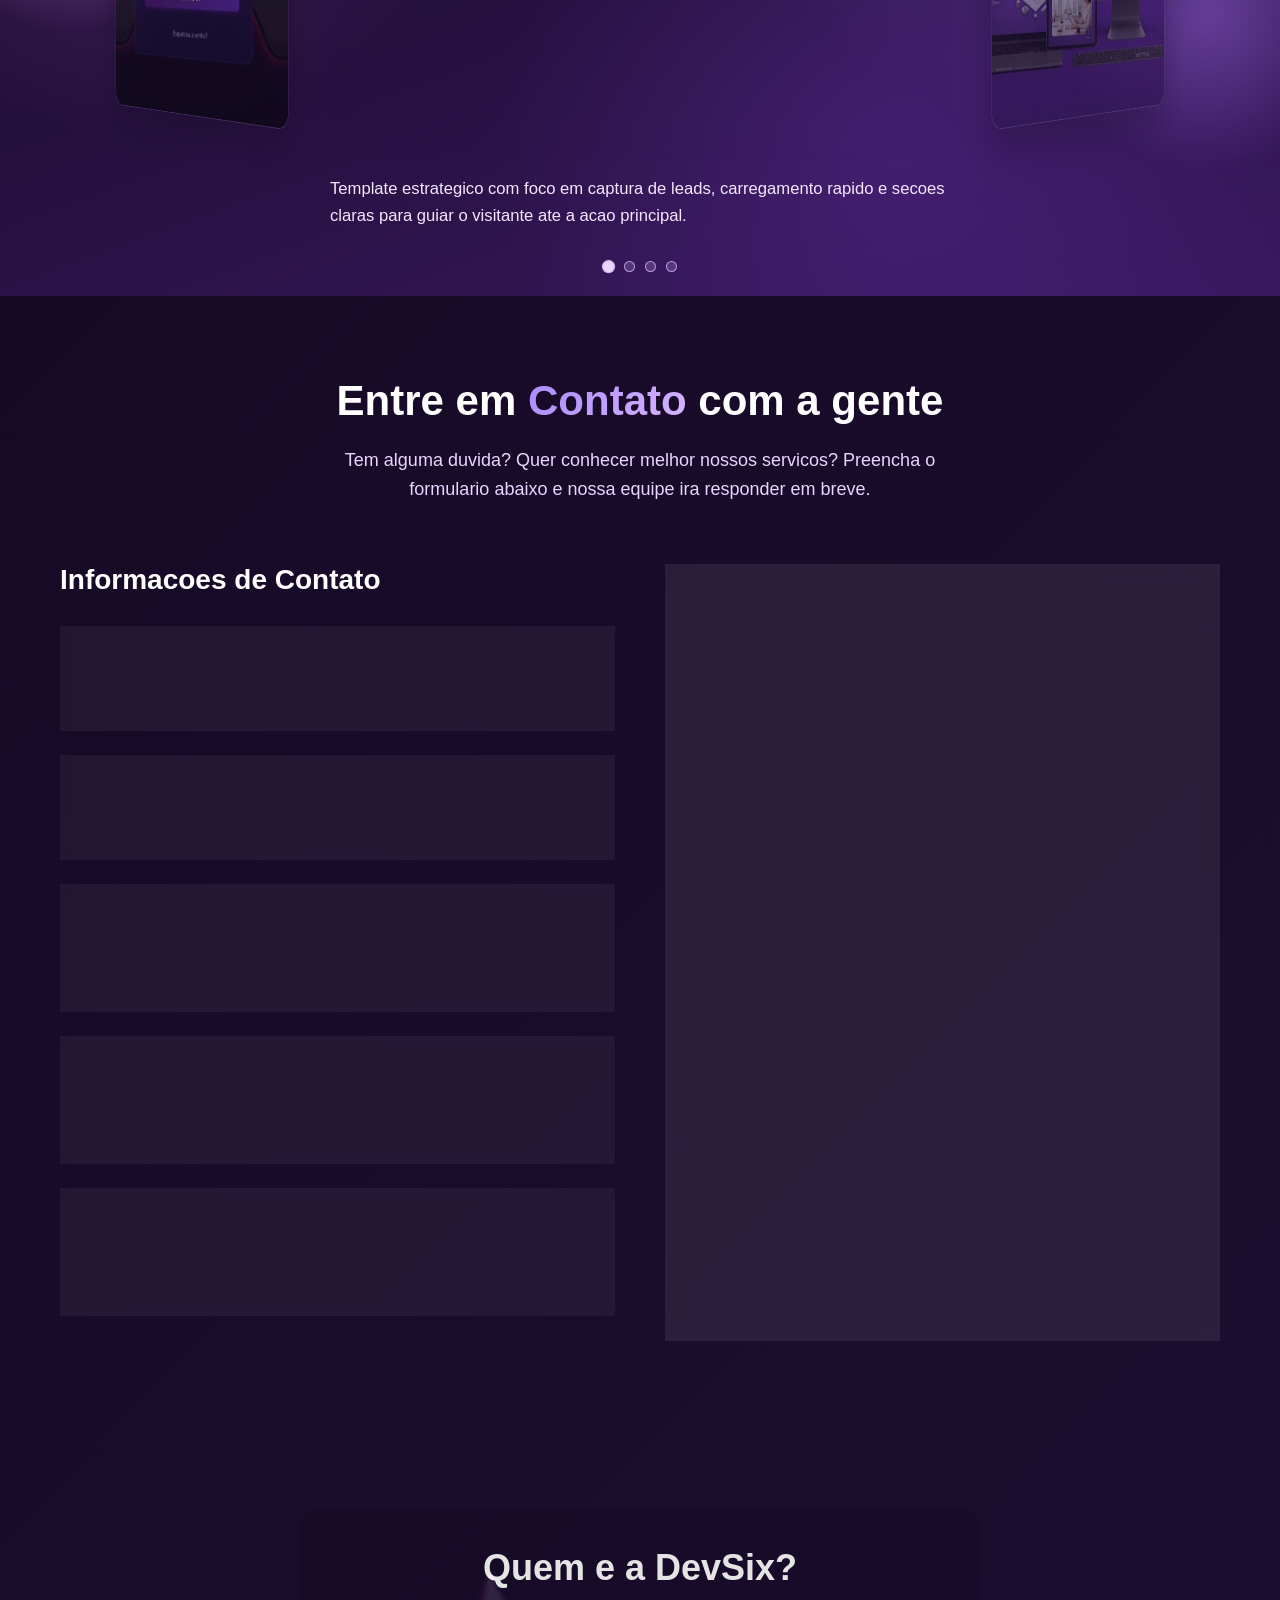
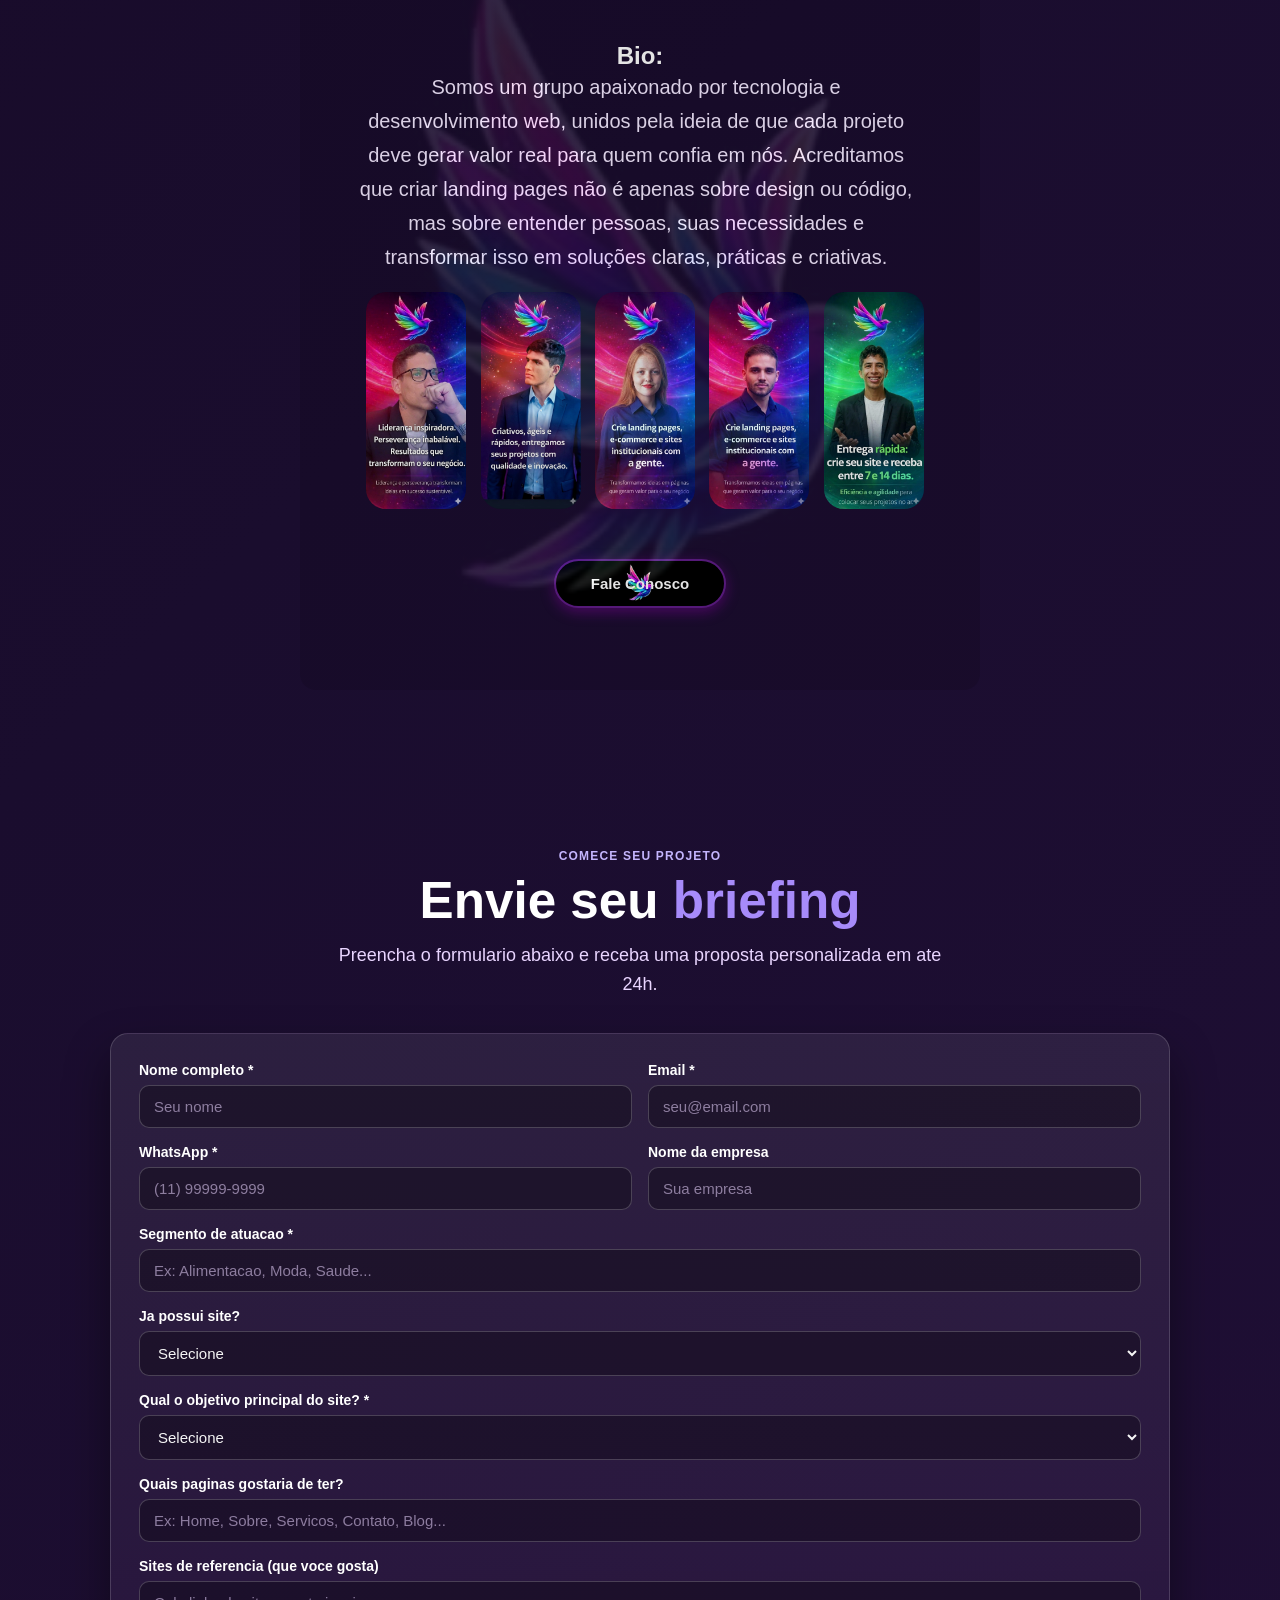
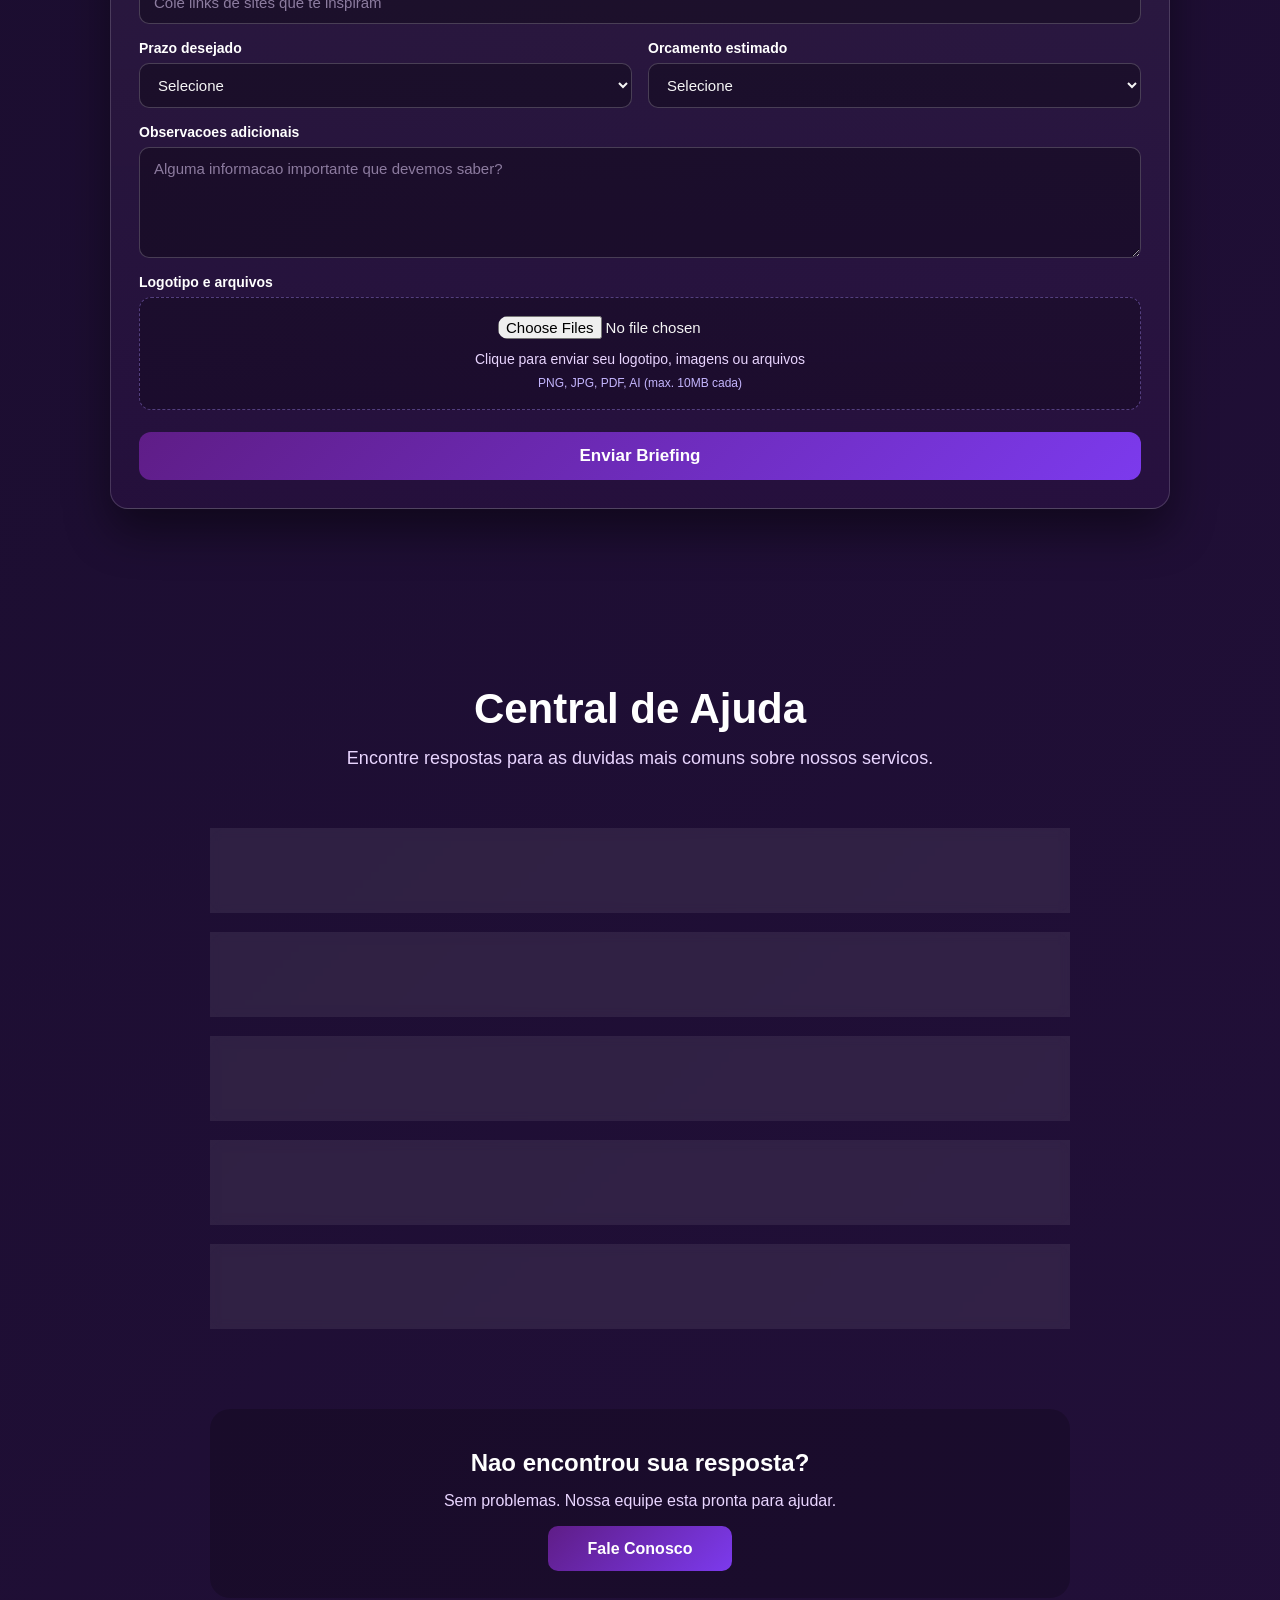
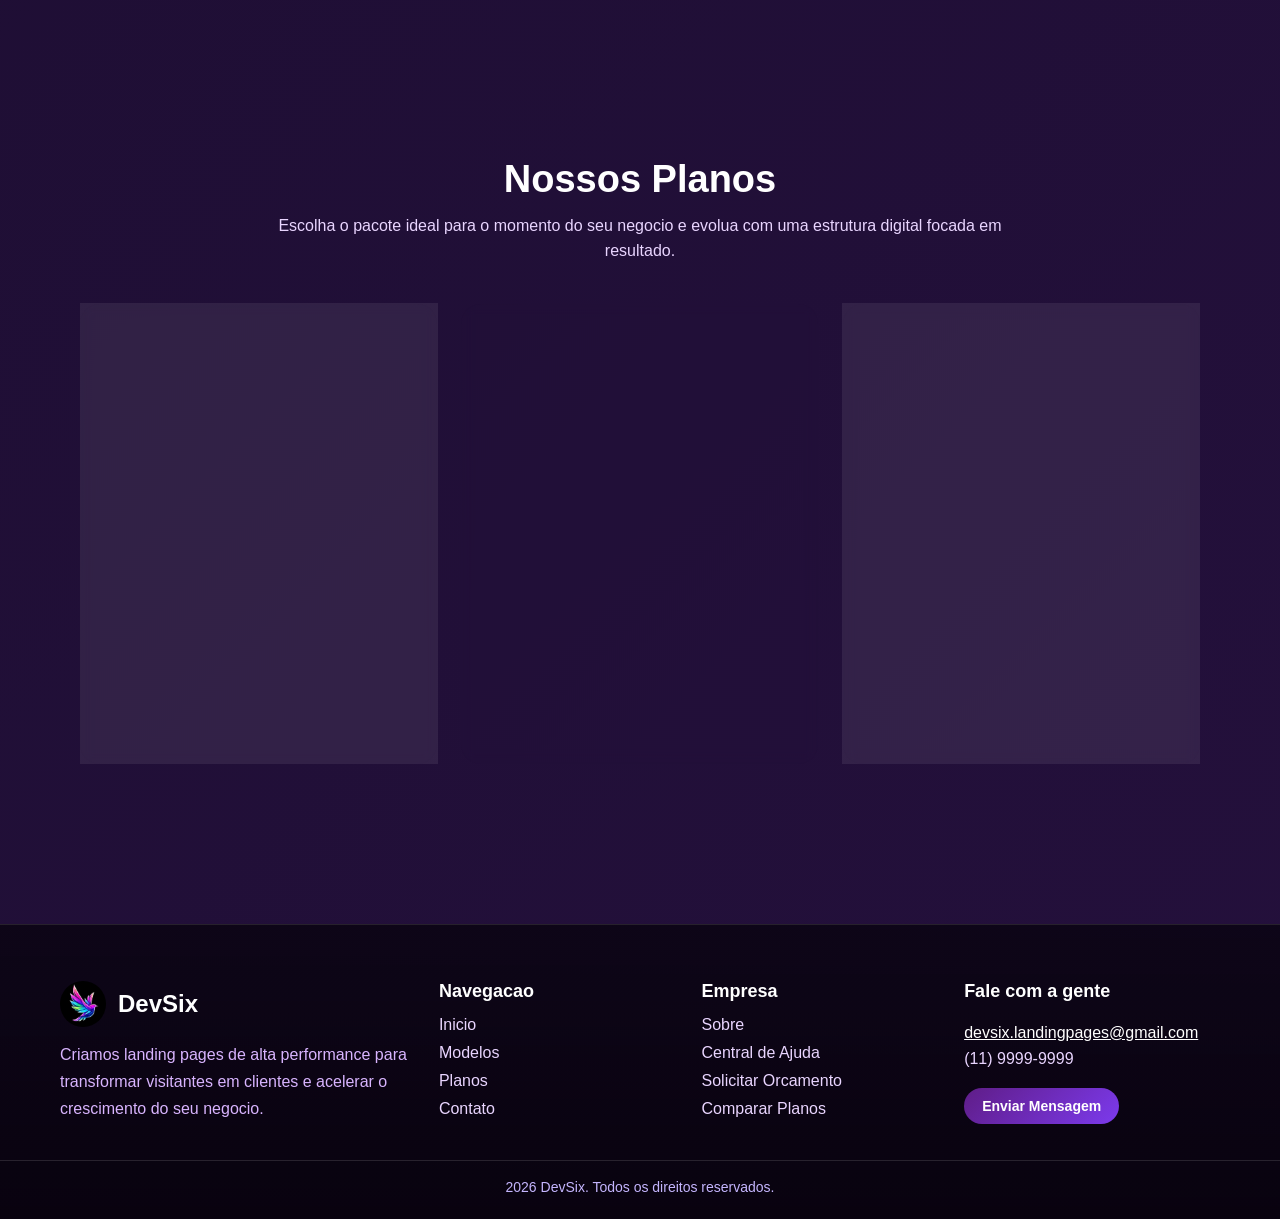
==== commit 447386eb: "edit" ====
--- a/index.html
+++ b/index.html
@@ -213,263 +213,276 @@
                     </div>
                 </section>
 
-     
-
-        <section id="sobre" class="onepage-section">
-            <section class="principal principal-sobre">
-                <div class="sobre-left">
-                    <h1 class="h1-sobre">Quem e a <span class="span1">DevSix</span>?</h1>
-                    <div>
-
-                        <ar>
-                            <h2> Bio:</h2>
-                            <p class="intro-text">Somos um grupo apaixonado por tecnologia e desenvolvimento web, unidos
-                                pela ideia de que cada projeto deve gerar valor real para quem confia em nós.
-                                Acreditamos que criar landing pages não é apenas sobre design ou código, mas sobre
-                                entender pessoas, suas necessidades e transformar isso em soluções claras, práticas e
-                                criativas.</p>
-                        <BR>
-
-                        <article class="card-Bio-Yuri">
-
-                            <img src="./img/YURI.jpeg" alt="yuri-img-bio" class="Card-bio-yuri-img">
-                            <img src="./img/JON.jpeg" alt="yuri-img-bio" class="Card-bio-yuri-img">
-                            <img src="./img/DAYANE.jpeg" alt="yuri-img-bio" class="Card-bio-yuri-img">
-                            <img src="./img/MATHEUS.jpeg" alt="yuri-img-bio" class="Card-bio-yuri-img">
-                            <img src="./img/CAUE.jpeg" alt="yuri-img-bio" class="Card-bio-yuri-img">
-
-                        </article>
-                        <br>
-
-                    </div>
-                    <a href="#contatos" class="btn-fale-conosco">Fale Conosco</a>
-
-
-                    <div class="sobre-middle">
-                        <img src="./img/logoimgnav.jpg" alt="Equipe IMAG.NAV" class="sobre-img">
-                    </div>
-                    <br>
-                    
-
-            </section>
-
-            
-        </section>
-
-        <section id="briefing" class="onepage-section">
-            <div class="briefing-container">
-                <div class="briefing-header">
-                    <span class="briefing-kicker">COMECE SEU PROJETO</span>
-                    <h2>Envie seu <span class="briefing-highlight">briefing</span></h2>
-                    <p>Preencha o formulario abaixo e receba uma proposta personalizada em ate 24h.</p>
-                </div>
-
-                <form class="briefing-form" id="briefingForm">
-                    <div class="briefing-grid briefing-grid-two">
-                        <div class="form-group">
-                            <label for="briefing-name">Nome completo *</label>
-                            <input type="text" id="briefing-name" name="briefing-name" placeholder="Seu nome" required>
-                        </div>
-
-                        <div class="form-group">
-                            <label for="briefing-email">Email *</label>
-                            <input type="email" id="briefing-email" name="briefing-email" placeholder="seu@email.com"
-                                required>
-                        </div>
-
-                        <div class="form-group">
-                            <label for="briefing-whatsapp">WhatsApp *</label>
-                            <input type="tel" id="briefing-whatsapp" name="briefing-whatsapp"
-                                placeholder="(11) 99999-9999" required>
-                        </div>
-
-                        <div class="form-group">
-                            <label for="briefing-company">Nome da empresa</label>
-                            <input type="text" id="briefing-company" name="briefing-company" placeholder="Sua empresa">
-                        </div>
-                    </div>
-
-                    <div class="briefing-grid">
-                        <div class="form-group">
-                            <label for="briefing-segment">Segmento de atuacao *</label>
-                            <input type="text" id="briefing-segment" name="briefing-segment"
-                                placeholder="Ex: Alimentacao, Moda, Saude..." required>
-                        </div>
-
-                        <div class="form-group">
-                            <label for="briefing-has-site">Ja possui site?</label>
-                            <select id="briefing-has-site" name="briefing-has-site">
-                                <option value="">Selecione</option>
-                                <option value="sim">Sim</option>
-                                <option value="nao">Nao</option>
-                                <option value="em-construcao">Em construcao</option>
-                            </select>
-                        </div>
-
-                        <div class="form-group">
-                            <label for="briefing-goal">Qual o objetivo principal do site? *</label>
-                            <select id="briefing-goal" name="briefing-goal" required>
-                                <option value="">Selecione</option>
-                                <option value="captacao">Captacao de leads</option>
-                                <option value="vendas">Vendas online</option>
-                                <option value="institucional">Presenca institucional</option>
-                                <option value="portfolio">Portfolio</option>
-                                <option value="outro">Outro</option>
-                            </select>
-                        </div>
-
-                        <div class="form-group">
-                            <label for="briefing-pages">Quais paginas gostaria de ter?</label>
-                            <input type="text" id="briefing-pages" name="briefing-pages"
-                                placeholder="Ex: Home, Sobre, Servicos, Contato, Blog...">
-                        </div>
-
-                        <div class="form-group">
-                            <label for="briefing-references">Sites de referencia (que voce gosta)</label>
-                            <input type="text" id="briefing-references" name="briefing-references"
-                                placeholder="Cole links de sites que te inspiram">
-                        </div>
-                    </div>
-
-                    <div class="briefing-grid briefing-grid-two">
-                        <div class="form-group">
-                            <label for="briefing-deadline">Prazo desejado</label>
-                            <select id="briefing-deadline" name="briefing-deadline">
-                                <option value="">Selecione</option>
-                                <option value="7">Em ate 7 dias</option>
-                                <option value="15">Em ate 15 dias</option>
-                                <option value="30">Em ate 30 dias</option>
-                                <option value="flexivel">Prazo flexivel</option>
-                            </select>
-                        </div>
-
-                        <div class="form-group">
-                            <label for="briefing-budget">Orcamento estimado</label>
-                            <select id="briefing-budget" name="briefing-budget">
-                                <option value="">Selecione</option>
-                                <option value="ate-1500">Ate R$ 1.500</option>
-                                <option value="1500-3000">R$ 1.500 a R$ 3.000</option>
-                                <option value="3000-6000">R$ 3.000 a R$ 6.000</option>
-                                <option value="acima-6000">Acima de R$ 6.000</option>
-                            </select>
-                        </div>
-                    </div>
-
-                    <div class="briefing-grid">
-                        <div class="form-group">
-                            <label for="briefing-notes">Observacoes adicionais</label>
-                            <textarea id="briefing-notes" name="briefing-notes" rows="5"
-                                placeholder="Alguma informacao importante que devemos saber?"></textarea>
-                        </div>
-
-                        <div class="form-group">
-                            <label for="briefing-files">Logotipo e arquivos</label>
-                            <div class="briefing-upload">
-                                <input type="file" id="briefing-files" name="briefing-files" multiple>
-                                <p>Clique para enviar seu logotipo, imagens ou arquivos</p>
-                                <small>PNG, JPG, PDF, AI (max. 10MB cada)</small>
-                            </div>
-                        </div>
-                    </div>
-
-                    <button type="submit" class="briefing-submit">Enviar Briefing</button>
-                </form>
-            </div>
-        </section>
-
-        <section id="ajuda" class="onepage-section">
-            <div class="faq-container">
-                <div class="faq-header">
-                    <h1>Central de <span class="span1">Ajuda</span></h1>
-                    <p>Encontre respostas para as duvidas mais comuns sobre nossos servicos.</p>
-                </div>
-
-                <div class="faq-list">
-                    <details class="faq-item">
-                        <summary class="faq-question">Quanto tempo leva para criar minha landing page?</summary>
-                        <div class="faq-answer">
-                            <p>O prazo de desenvolvimento varia conforme a complexidade do projeto. Em media, uma
-                                landing page padrao e entregue entre 7 a 14 dias uteis apos o recebimento de todo o
-                                material necessario.</p>
-                        </div>
-                    </details>
-
-                    <details class="faq-item">
-                        <summary class="faq-question">O que preciso fornecer para iniciar o projeto?</summary>
-                        <div class="faq-answer">
-                            <p>Para comecar, precisamos de textos, imagens, logo e uma descricao clara do objetivo da
-                                pagina. Se necessario, tambem ajudamos na criacao desses materiais.</p>
-                        </div>
-                    </details>
-
-                    <details class="faq-item">
-                        <summary class="faq-question">Existe alguma taxa de mensalidade?</summary>
-                        <div class="faq-answer">
-                            <p>Os projetos sao de pagamento unico. Custos recorrentes ficam por conta de hospedagem e
-                                dominio, contratados separadamente.</p>
-                        </div>
-                    </details>
-
-                    <details class="faq-item">
-                        <summary class="faq-question">Voces oferecem suporte apos a entrega do site?</summary>
-                        <div class="faq-answer">
-                            <p>Sim. Oferecemos periodo inicial de suporte para correcoes e pequenos ajustes, alem de
-                                planos de manutencao conforme necessidade.</p>
-                        </div>
-                    </details>
-
-                    <details class="faq-item">
-                        <summary class="faq-question">O site sera responsivo e funcionara em celulares?</summary>
-                        <div class="faq-answer">
-                            <p>Todos os projetos sao desenvolvidos para funcionar muito bem em celulares, tablets e
-                                computadores.</p>
-                        </div>
-                    </details>
-                </div>
-
-                <div class="faq-contact-prompt">
-                    <h2>Nao encontrou sua resposta?</h2>
-                    <p>Sem problemas. Nossa equipe esta pronta para ajudar.</p>
-                    <a href="#contatos" class="button">Fale Conosco</a>
-                </div>
-            </div>
-        </section>
-
-        <section id="planos" class="onepage-section">
-            <div class="plans-container">
-                <div class="plans-header">
-                    <h2>Nossos Planos</h2>
-                    <p>Escolha o pacote ideal para o momento do seu negocio e evolua com uma estrutura digital focada em
-                        resultado.</p>
-                </div>
-
-                <div class="plans-grid">
-                    <div class="plan-card">
-                        <h3>Landing Page</h3>
-                        <p>Ideal para campanhas objetivas e validacao rapida de oferta, com design personalizado e foco
-                            em conversao.</p>
-                        <span class="plan-price">R$ 897</span>
-                        <button class="plan-btn">Escolher Plano</button>
-                    </div>
-
-                    <div class="plan-card plan-card-featured">
-                        <h3>Landing Page com Assistencia</h3>
-                        <p>Alem da pagina completa, voce recebe acompanhamento para ajustes estrategicos, performance e
-                            otimização continua.</p>
-                        <span class="plan-price">R$ 1.497</span>
-                        <button class="plan-btn">Escolher Plano</button>
-                    </div>
-
-                    <div class="plan-card">
-                        <h3>Site Profissional</h3>
-                        <p>Estrutura completa para apresentar sua marca com autoridade, multiplas secoes e navegacao
-                            pronta para escalar.</p>
-                        <span class="plan-price">R$ 2.490</span>
-                        <button class="plan-btn">Escolher Plano</button>
-                    </div>
-                </div>
-            </div>
-        </section>
+
+
+                <section id="sobre" class="onepage-section">
+                    <section class="principal principal-sobre">
+                        <div class="sobre-left">
+                            <h1 class="h1-sobre">Quem e a <span class="span1">DevSix</span>?</h1>
+                            <div>
+                                <h2> Bio:</h2>
+                                <p class="intro-text">Somos um grupo apaixonado por tecnologia e desenvolvimento web,
+                                    unidos
+                                    pela ideia de que cada projeto deve gerar valor real para quem confia em nós.
+                                    Acreditamos que criar landing pages não é apenas sobre design ou código, mas sobre
+                                    entender pessoas, suas necessidades e transformar isso em soluções claras, práticas
+                                    e
+                                    criativas.</p>
+                                <BR>
+
+                                <article class="card-Bio-Yuri">
+
+                                    <img src="./img/YURI.jpeg" alt="yuri-img-bio" class="Card-bio-yuri-img">
+                                    <img src="./img/JON.jpeg" alt="yuri-img-bio" class="Card-bio-yuri-img">
+                                    <img src="./img/DAYANE.jpeg" alt="yuri-img-bio" class="Card-bio-yuri-img">
+                                    <img src="./img/MATHEUS.jpeg" alt="yuri-img-bio" class="Card-bio-yuri-img">
+                                    <img src="./img/CAUE.jpeg" alt="yuri-img-bio" class="Card-bio-yuri-img">
+
+                                </article>
+                                <br>
+
+                            </div>
+                            <a href="#contatos" class="btn-fale-conosco">Fale Conosco</a>
+
+
+                            <div class="sobre-middle">
+                                <img src="./img/logo.header.jpg" alt="Equipe IMAG.NAV" class="sobre-img">
+                            </div>
+                            <br>
+
+
+                    </section>
+
+
+                </section>
+
+                <section id="briefing" class="onepage-section">
+                    <div class="briefing-container">
+                        <div class="briefing-header">
+                            <span class="briefing-kicker">COMECE SEU PROJETO</span>
+                            <h2>Envie seu <span class="briefing-highlight">briefing</span></h2>
+                            <p>Preencha o formulario abaixo e receba uma proposta personalizada em ate 24h.</p>
+                        </div>
+
+                        <form class="briefing-form" id="briefingForm">
+                            <div class="briefing-grid briefing-grid-two">
+                                <div class="form-group">
+                                    <label for="briefing-name">Nome completo *</label>
+                                    <input type="text" id="briefing-name" name="briefing-name" placeholder="Seu nome"
+                                        required>
+                                </div>
+
+                                <div class="form-group">
+                                    <label for="briefing-email">Email *</label>
+                                    <input type="email" id="briefing-email" name="briefing-email"
+                                        placeholder="seu@email.com" required>
+                                </div>
+
+                                <div class="form-group">
+                                    <label for="briefing-whatsapp">WhatsApp *</label>
+                                    <input type="tel" id="briefing-whatsapp" name="briefing-whatsapp"
+                                        placeholder="(11) 99999-9999" required>
+                                </div>
+
+                                <div class="form-group">
+                                    <label for="briefing-company">Nome da empresa</label>
+                                    <input type="text" id="briefing-company" name="briefing-company"
+                                        placeholder="Sua empresa">
+                                </div>
+                            </div>
+
+                            <div class="briefing-grid">
+                                <div class="form-group">
+                                    <label for="briefing-segment">Segmento de atuacao *</label>
+                                    <input type="text" id="briefing-segment" name="briefing-segment"
+                                        placeholder="Ex: Alimentacao, Moda, Saude..." required>
+                                </div>
+
+                                <div class="form-group">
+                                    <label for="briefing-has-site">Ja possui site?</label>
+                                    <select id="briefing-has-site" name="briefing-has-site">
+                                        <option value="">Selecione</option>
+                                        <option value="sim">Sim</option>
+                                        <option value="nao">Nao</option>
+                                        <option value="em-construcao">Em construcao</option>
+                                    </select>
+                                </div>
+
+                                <div class="form-group">
+                                    <label for="briefing-goal">Qual o objetivo principal do site? *</label>
+                                    <select id="briefing-goal" name="briefing-goal" required>
+                                        <option value="">Selecione</option>
+                                        <option value="captacao">Captacao de leads</option>
+                                        <option value="vendas">Vendas online</option>
+                                        <option value="institucional">Presenca institucional</option>
+                                        <option value="portfolio">Portfolio</option>
+                                        <option value="outro">Outro</option>
+                                    </select>
+                                </div>
+
+                                <div class="form-group">
+                                    <label for="briefing-pages">Quais paginas gostaria de ter?</label>
+                                    <input type="text" id="briefing-pages" name="briefing-pages"
+                                        placeholder="Ex: Home, Sobre, Servicos, Contato, Blog...">
+                                </div>
+
+                                <div class="form-group">
+                                    <label for="briefing-references">Sites de referencia (que voce gosta)</label>
+                                    <input type="text" id="briefing-references" name="briefing-references"
+                                        placeholder="Cole links de sites que te inspiram">
+                                </div>
+                            </div>
+
+                            <div class="briefing-grid briefing-grid-two">
+                                <div class="form-group">
+                                    <label for="briefing-deadline">Prazo desejado</label>
+                                    <select id="briefing-deadline" name="briefing-deadline">
+                                        <option value="">Selecione</option>
+                                        <option value="7">Em ate 7 dias</option>
+                                        <option value="15">Em ate 15 dias</option>
+                                        <option value="30">Em ate 30 dias</option>
+                                        <option value="flexivel">Prazo flexivel</option>
+                                    </select>
+                                </div>
+
+                                <div class="form-group">
+                                    <label for="briefing-budget">Orcamento estimado</label>
+                                    <select id="briefing-budget" name="briefing-budget">
+                                        <option value="">Selecione</option>
+                                        <option value="ate-1500">Ate R$ 1.500</option>
+                                        <option value="1500-3000">R$ 1.500 a R$ 3.000</option>
+                                        <option value="3000-6000">R$ 3.000 a R$ 6.000</option>
+                                        <option value="acima-6000">Acima de R$ 6.000</option>
+                                    </select>
+                                </div>
+                            </div>
+
+                            <div class="briefing-grid">
+                                <div class="form-group">
+                                    <label for="briefing-notes">Observacoes adicionais</label>
+                                    <textarea id="briefing-notes" name="briefing-notes" rows="5"
+                                        placeholder="Alguma informacao importante que devemos saber?"></textarea>
+                                </div>
+
+                                <div class="form-group">
+                                    <label for="briefing-files">Logotipo e arquivos</label>
+                                    <div class="briefing-upload">
+                                        <input type="file" id="briefing-files" name="briefing-files" multiple>
+                                        <p>Clique para enviar seu logotipo, imagens ou arquivos</p>
+                                        <small>PNG, JPG, PDF, AI (max. 10MB cada)</small>
+                                    </div>
+                                </div>
+                            </div>
+
+                            <button type="submit" class="briefing-submit">Enviar Briefing</button>
+                        </form>
+                    </div>
+                </section>
+
+                <section id="ajuda" class="onepage-section">
+                    <div class="faq-container">
+                        <div class="faq-header">
+                            <h1>Central de <span class="span1">Ajuda</span></h1>
+                            <p>Encontre respostas para as duvidas mais comuns sobre nossos servicos.</p>
+                        </div>
+
+                        <div class="faq-list">
+                            <details class="faq-item">
+                                <summary class="faq-question">Quanto tempo leva para criar minha landing page?</summary>
+                                <div class="faq-answer">
+                                    <p>O prazo de desenvolvimento varia conforme a complexidade do projeto. Em media,
+                                        uma
+                                        landing page padrao e entregue entre 7 a 14 dias uteis apos o recebimento de
+                                        todo o
+                                        material necessario.</p>
+                                </div>
+                            </details>
+
+                            <details class="faq-item">
+                                <summary class="faq-question">O que preciso fornecer para iniciar o projeto?</summary>
+                                <div class="faq-answer">
+                                    <p>Para comecar, precisamos de textos, imagens, logo e uma descricao clara do
+                                        objetivo da
+                                        pagina. Se necessario, tambem ajudamos na criacao desses materiais.</p>
+                                </div>
+                            </details>
+
+                            <details class="faq-item">
+                                <summary class="faq-question">Existe alguma taxa de mensalidade?</summary>
+                                <div class="faq-answer">
+                                    <p>Os projetos sao de pagamento unico. Custos recorrentes ficam por conta de
+                                        hospedagem e
+                                        dominio, contratados separadamente.</p>
+                                </div>
+                            </details>
+
+                            <details class="faq-item">
+                                <summary class="faq-question">Voces oferecem suporte apos a entrega do site?</summary>
+                                <div class="faq-answer">
+                                    <p>Sim. Oferecemos periodo inicial de suporte para correcoes e pequenos ajustes,
+                                        alem de
+                                        planos de manutencao conforme necessidade.</p>
+                                </div>
+                            </details>
+
+                            <details class="faq-item">
+                                <summary class="faq-question">O site sera responsivo e funcionara em celulares?
+                                </summary>
+                                <div class="faq-answer">
+                                    <p>Todos os projetos sao desenvolvidos para funcionar muito bem em celulares,
+                                        tablets e
+                                        computadores.</p>
+                                </div>
+                            </details>
+                        </div>
+
+                        <div class="faq-contact-prompt">
+                            <h2>Nao encontrou sua resposta?</h2>
+                            <p>Sem problemas. Nossa equipe esta pronta para ajudar.</p>
+                            <a href="#contatos" class="button">Fale Conosco</a>
+                        </div>
+                    </div>
+                </section>
+
+                <section id="planos" class="onepage-section">
+                    <div class="plans-container">
+                        <div class="plans-header">
+                            <h2>Nossos Planos</h2>
+                            <p>Escolha o pacote ideal para o momento do seu negocio e evolua com uma estrutura digital
+                                focada em
+                                resultado.</p>
+                        </div>
+
+                        <div class="plans-grid">
+                            <div class="plan-card">
+                                <h3>Landing Page</h3>
+                                <p>Ideal para campanhas objetivas e validacao rapida de oferta, com design personalizado
+                                    e foco
+                                    em conversao.</p>
+                                <span class="plan-price">R$ 897</span>
+                                <button class="plan-btn">Escolher Plano</button>
+                            </div>
+
+                            <div class="plan-card plan-card-featured">
+                                <h3>Landing Page com Assistencia</h3>
+                                <p>Alem da pagina completa, voce recebe acompanhamento para ajustes estrategicos,
+                                    performance e
+                                    otimização continua.</p>
+                                <span class="plan-price">R$ 1.497</span>
+                                <button class="plan-btn">Escolher Plano</button>
+                            </div>
+
+                            <div class="plan-card">
+                                <h3>Site Profissional</h3>
+                                <p>Estrutura completa para apresentar sua marca com autoridade, multiplas secoes e
+                                    navegacao
+                                    pronta para escalar.</p>
+                                <span class="plan-price">R$ 2.490</span>
+                                <button class="plan-btn">Escolher Plano</button>
+                            </div>
+                        </div>
+                    </div>
+                </section>
     </main>
 
     <footer class="site-footer">
--- a/style.css
+++ b/style.css
@@ -646,17 +646,18 @@
     max-width: none;
     object-fit: cover;
     border-radius: 16px;
-    opacity: 0.2;
+    opacity: 0.1;
 }
 
 
 .Card-bio-yuri-img { width: 100px;
     border-radius: 20px;
     margin-left: 10px;
+   
     
 }
 .Card-bio-yuri-img:hover {
-    box-shadow: #5f1d87 0px 4px 14px;
+    box-shadow: #d400ff 0px 4px 14px;
 }
    
 
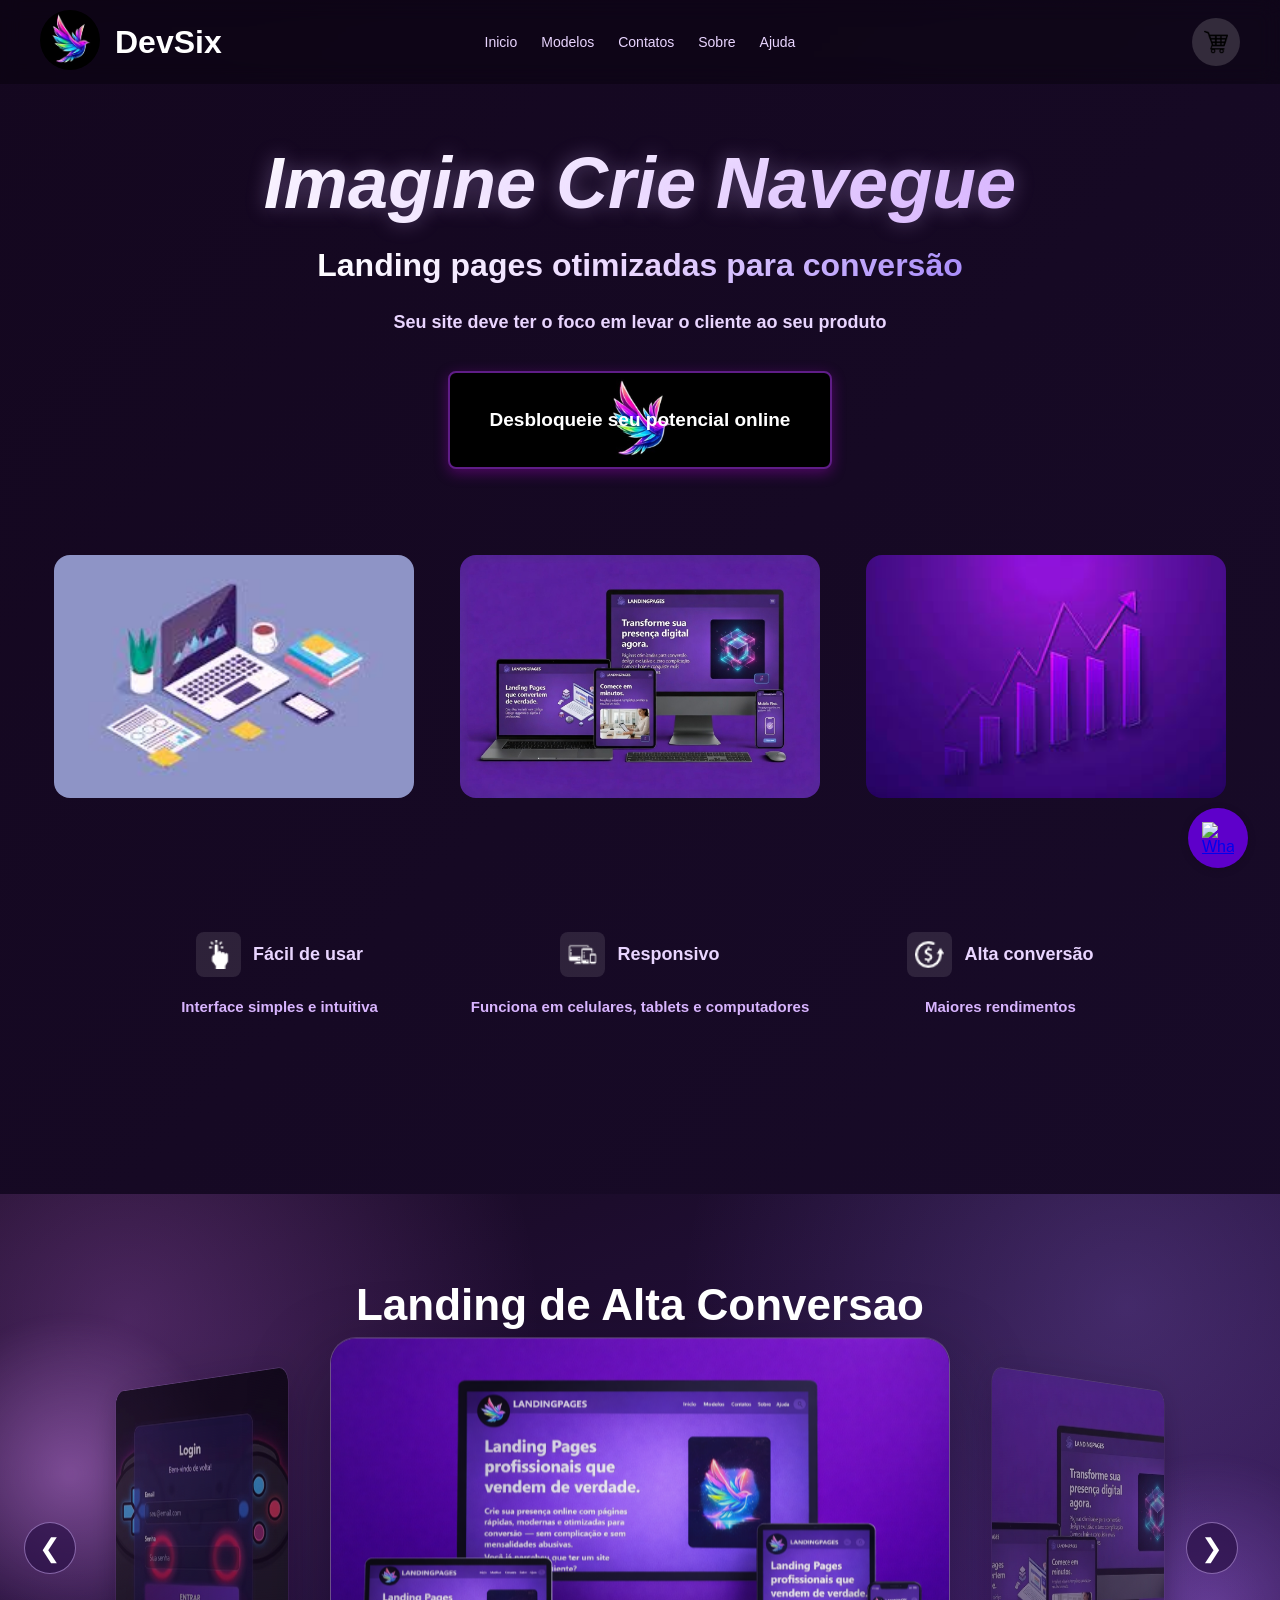
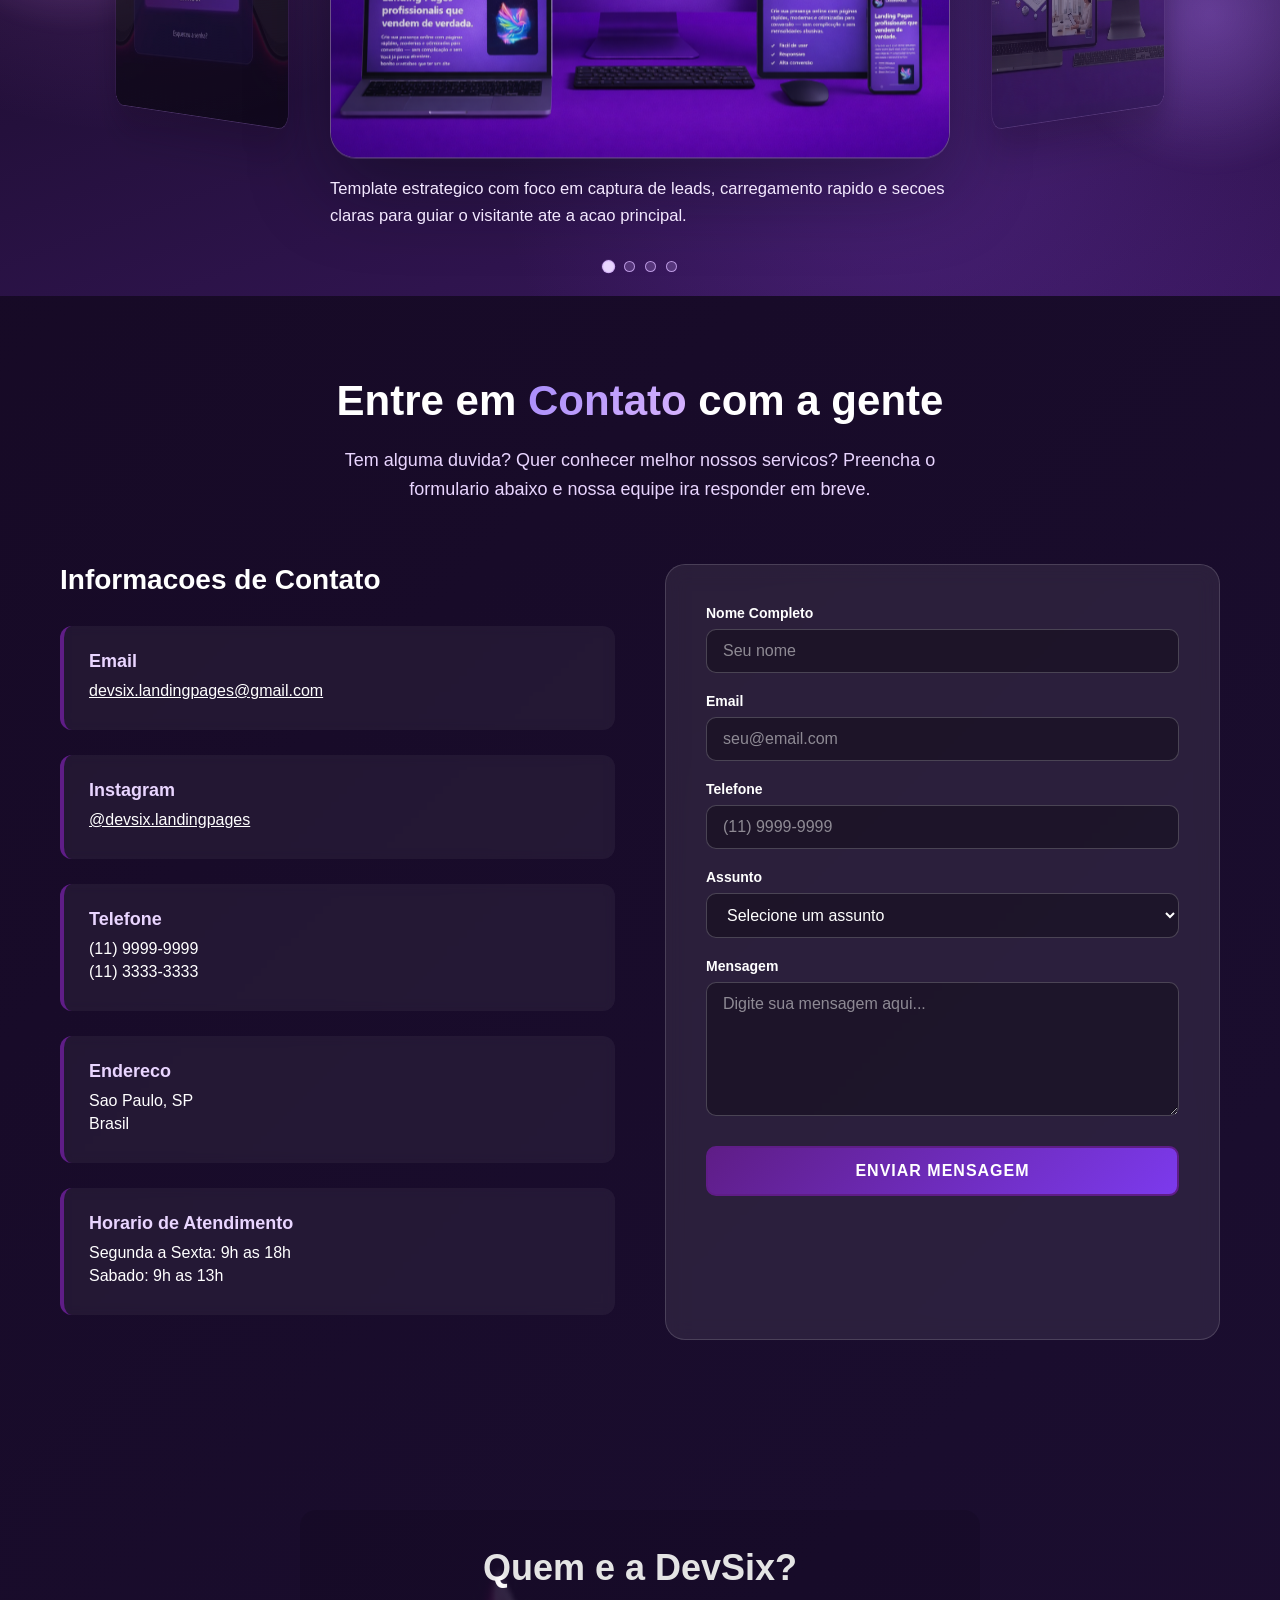
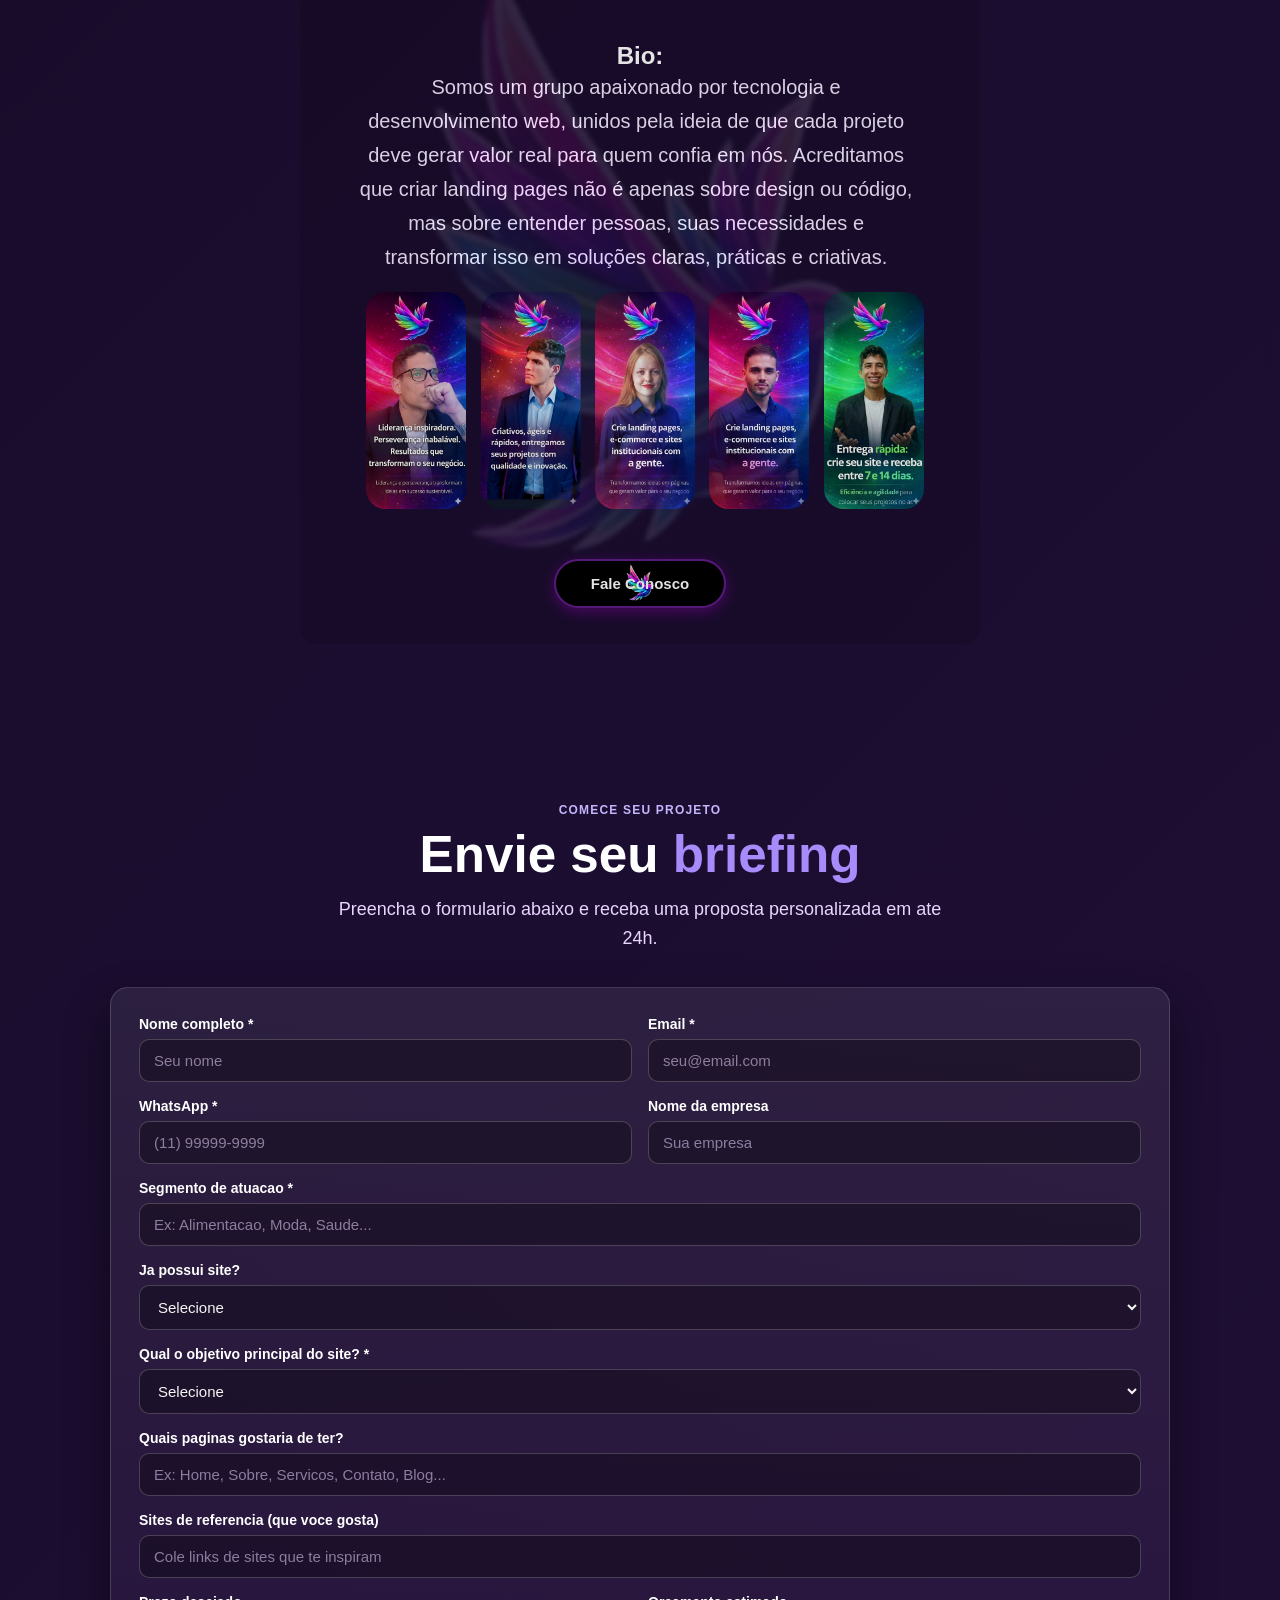
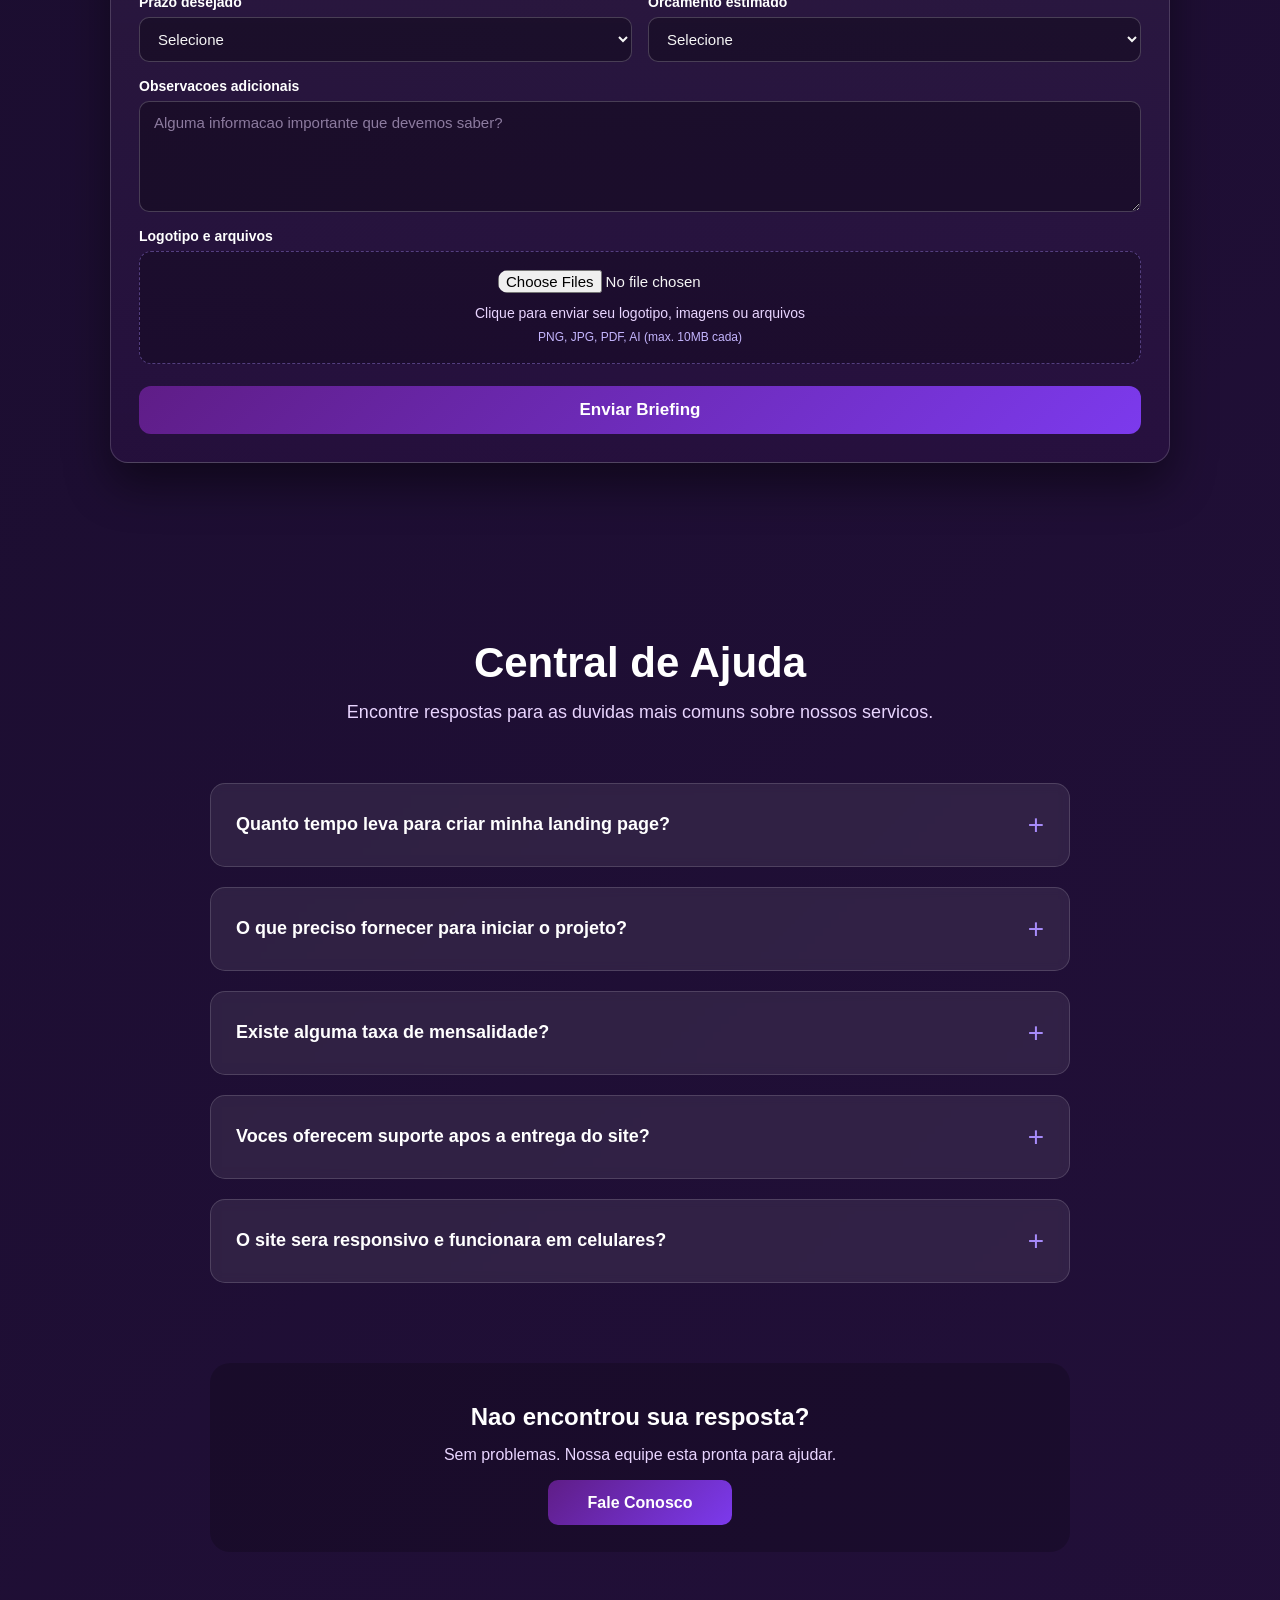
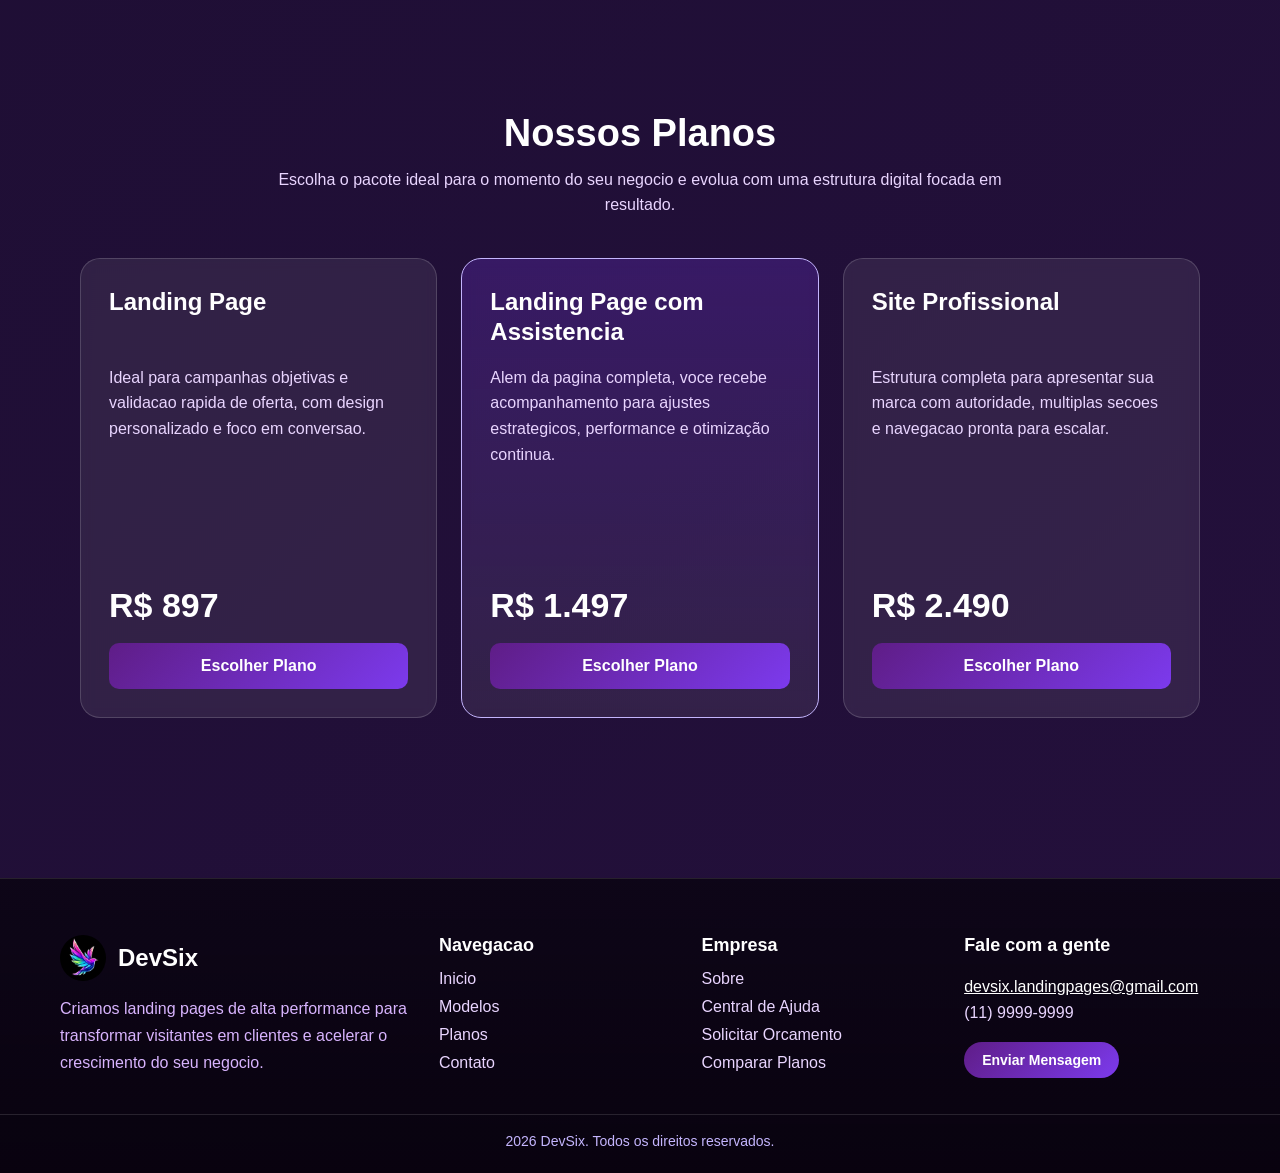
==== commit f86b4347: "devsix-main-main/index.html" ====
--- a/index.html
+++ b/index.html
@@ -248,7 +248,7 @@
                             <div class="sobre-middle">
                                 <img src="./img/logo.header.jpg" alt="Equipe IMAG.NAV" class="sobre-img">
                             </div>
-                            <br>
+                            
 
 
                     </section>
--- a/style.css
+++ b/style.css
@@ -29,7 +29,7 @@
 	right: 2rem;
 	bottom: 2rem;
 	z-index: 200;
-	background: #25d366;
+	background: #5e00ca;
 	border-radius: 50%;
 	width: 60px;
 	height: 60px;
@@ -40,8 +40,8 @@
 	transition: box-shadow 0.2s, background 0.2s;
 }
 .whatsapp-sticker:hover {
-	background: #128c7e;
-	box-shadow: 0 4px 16px rgba(0,0,0,0.22);
+	background: #7510d3;
+	box-shadow: 0 4px 16px rgba(186, 0, 233, 0.22);
 }
 .whatsapp-sticker img {
 	width: 32px;
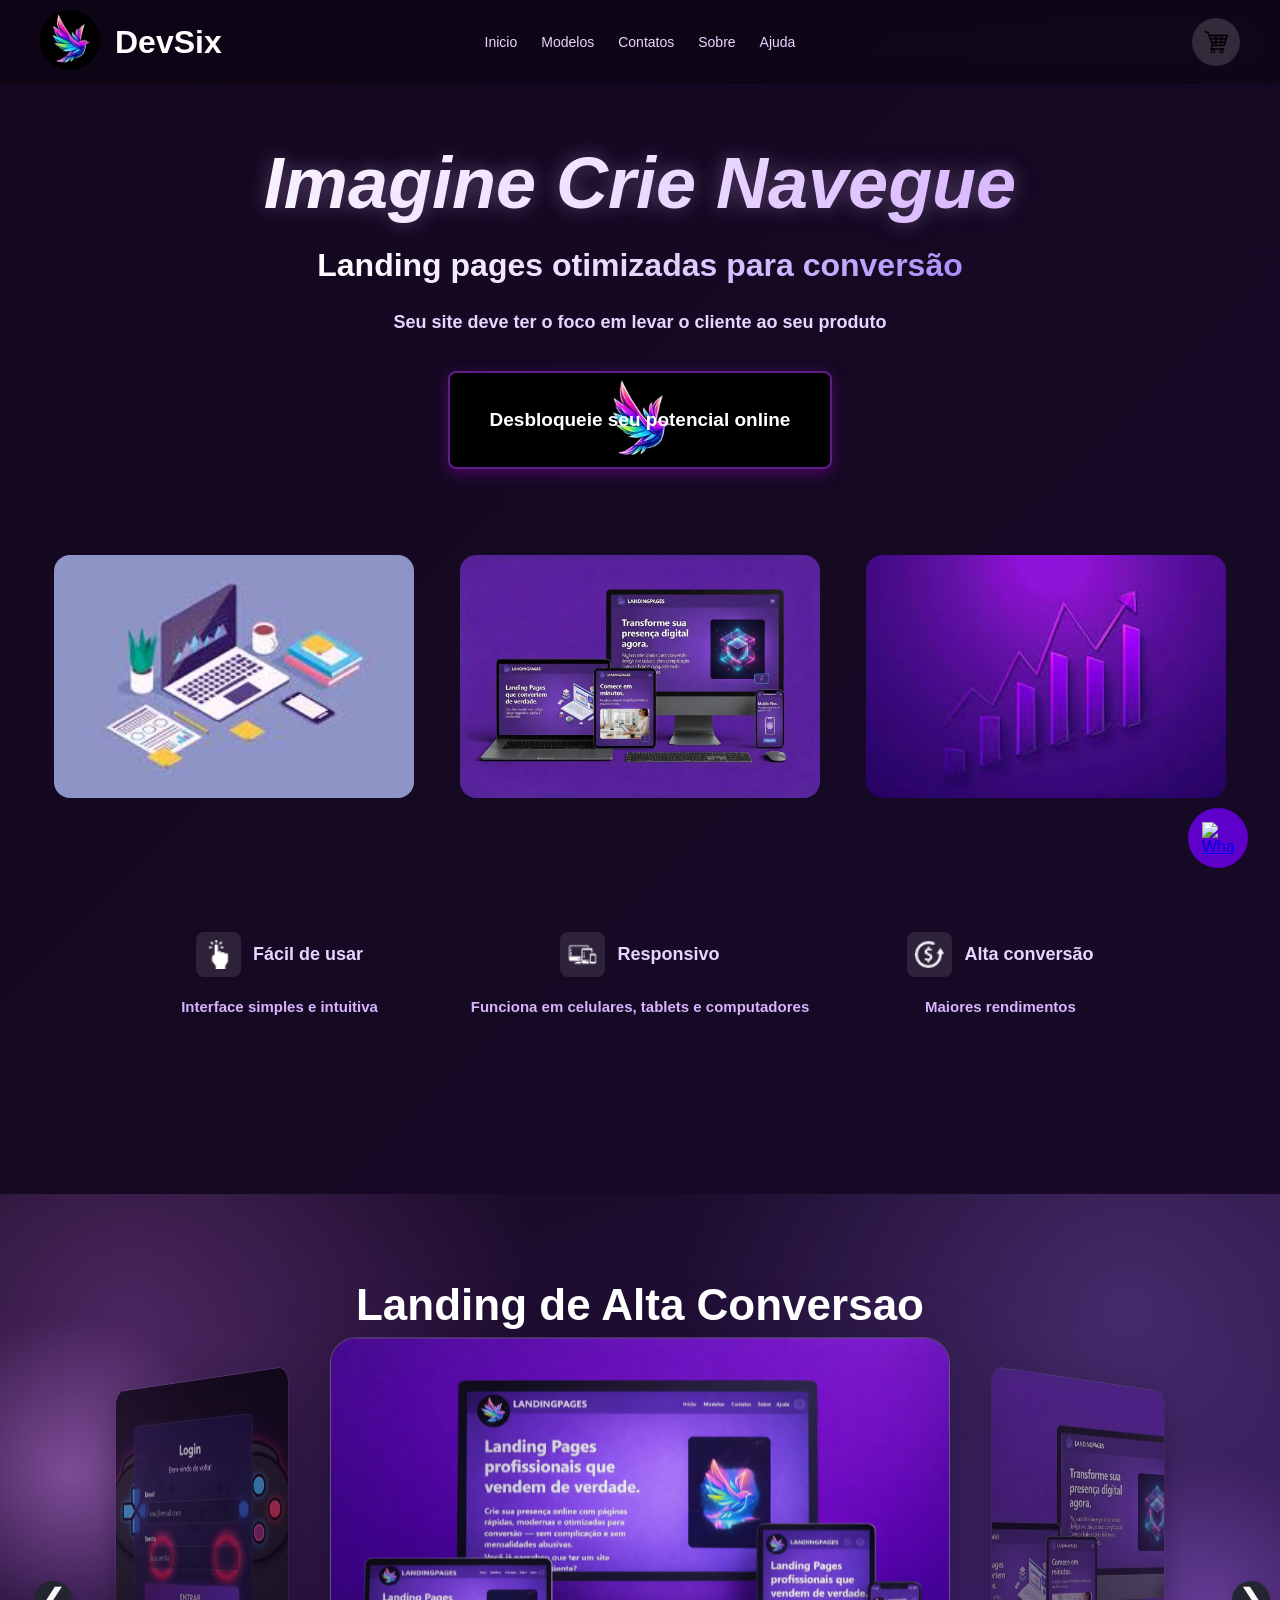
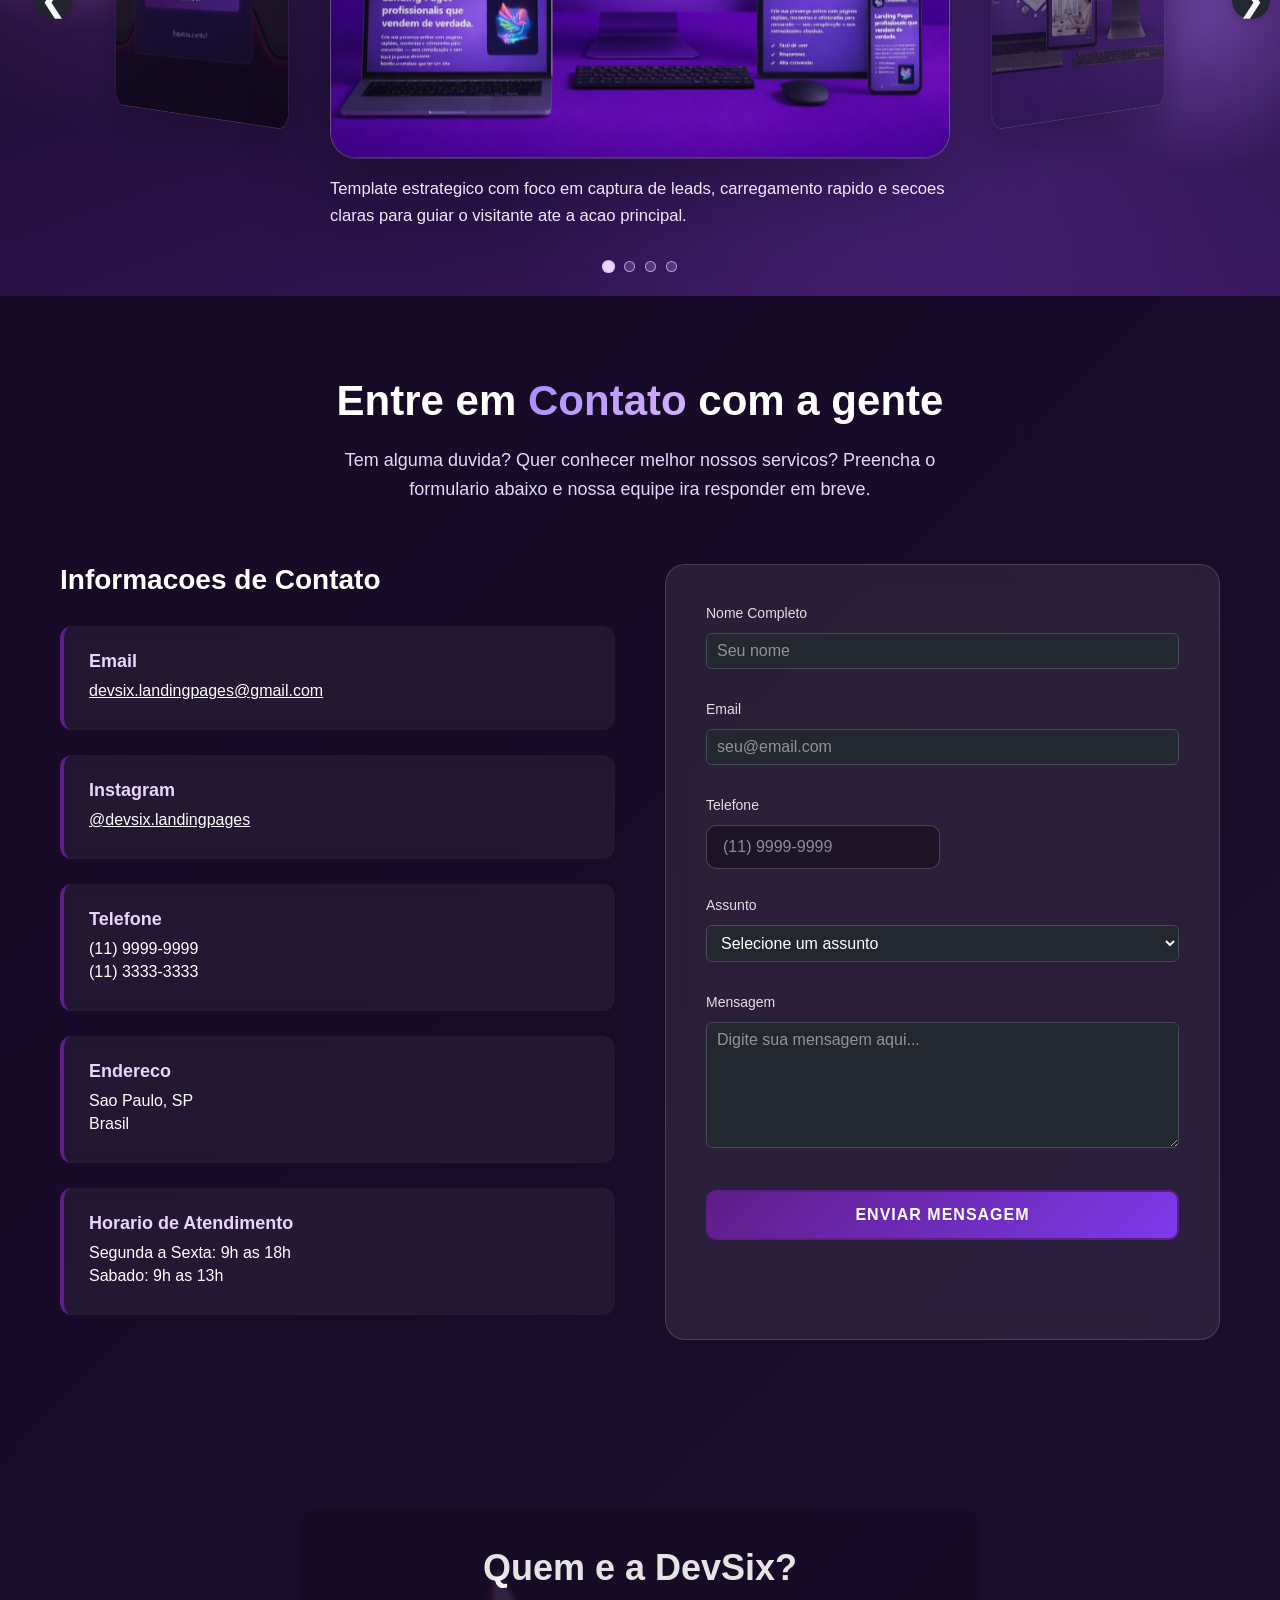
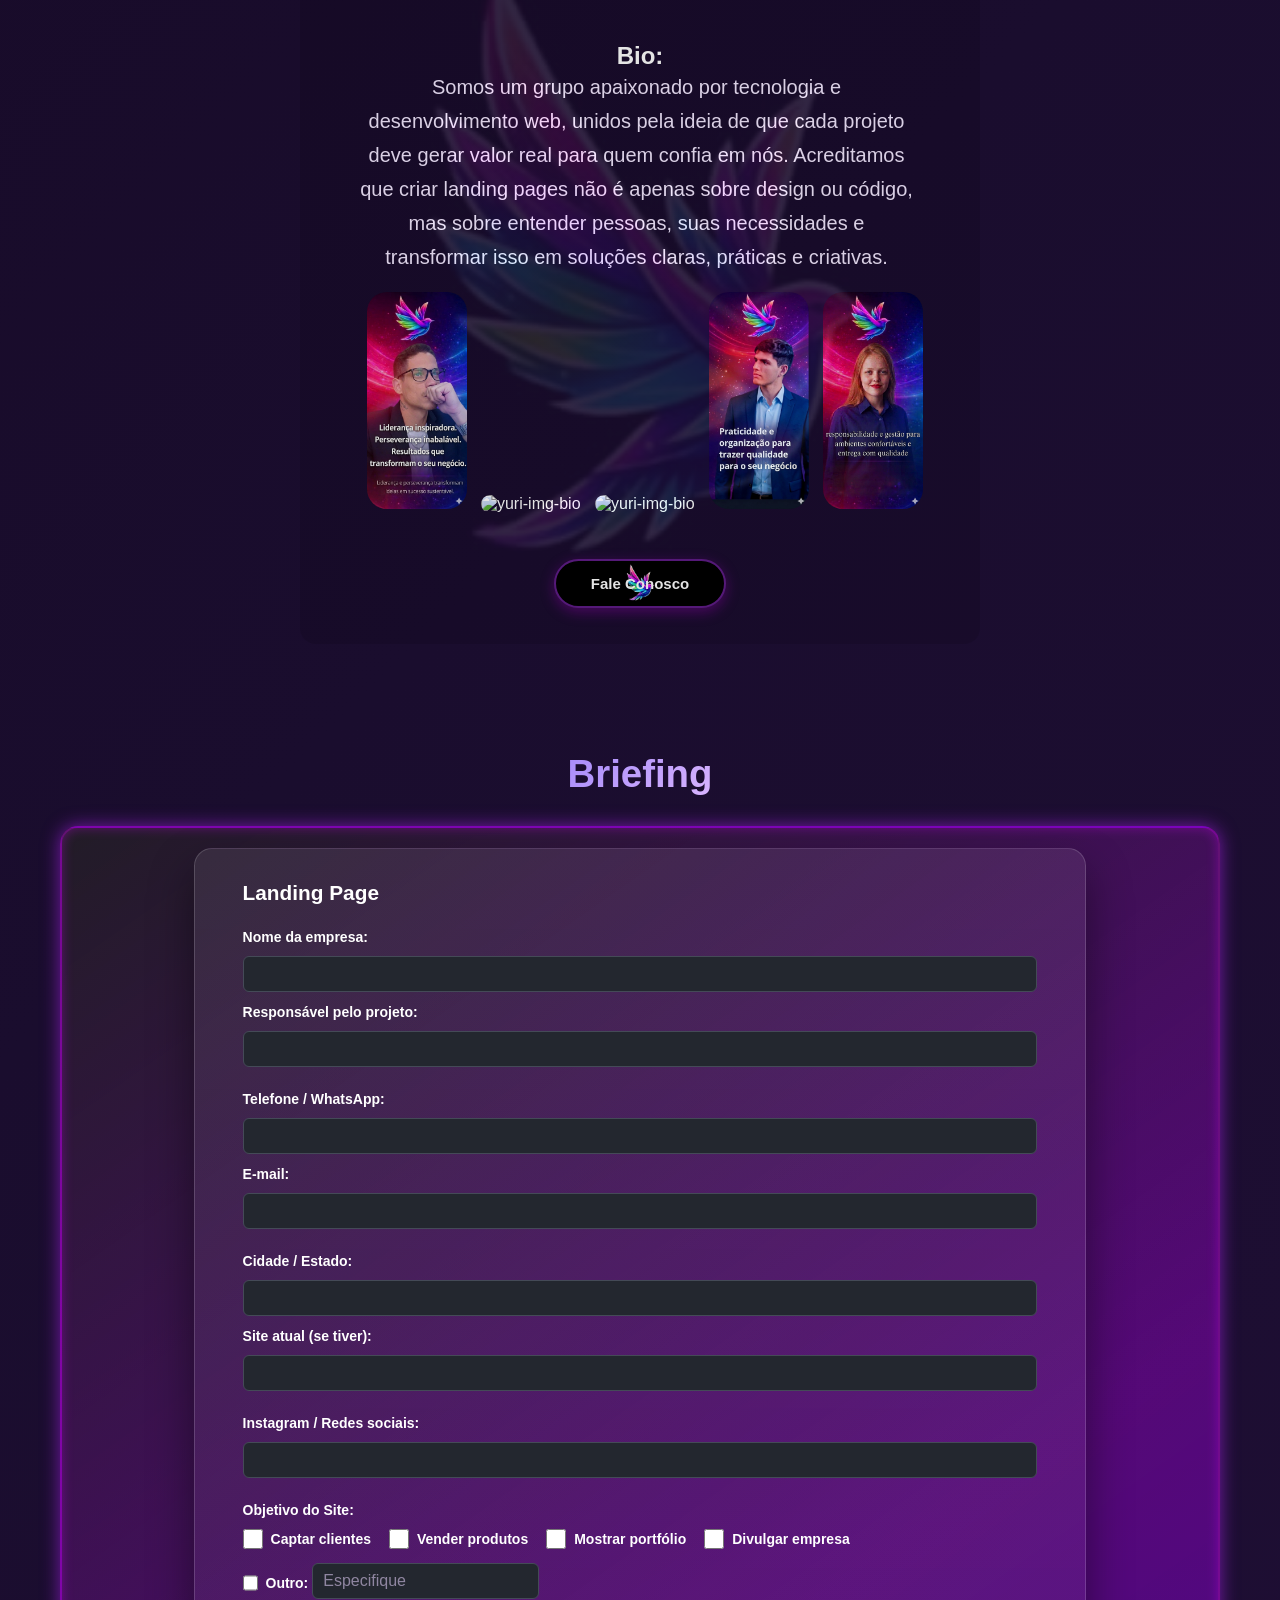
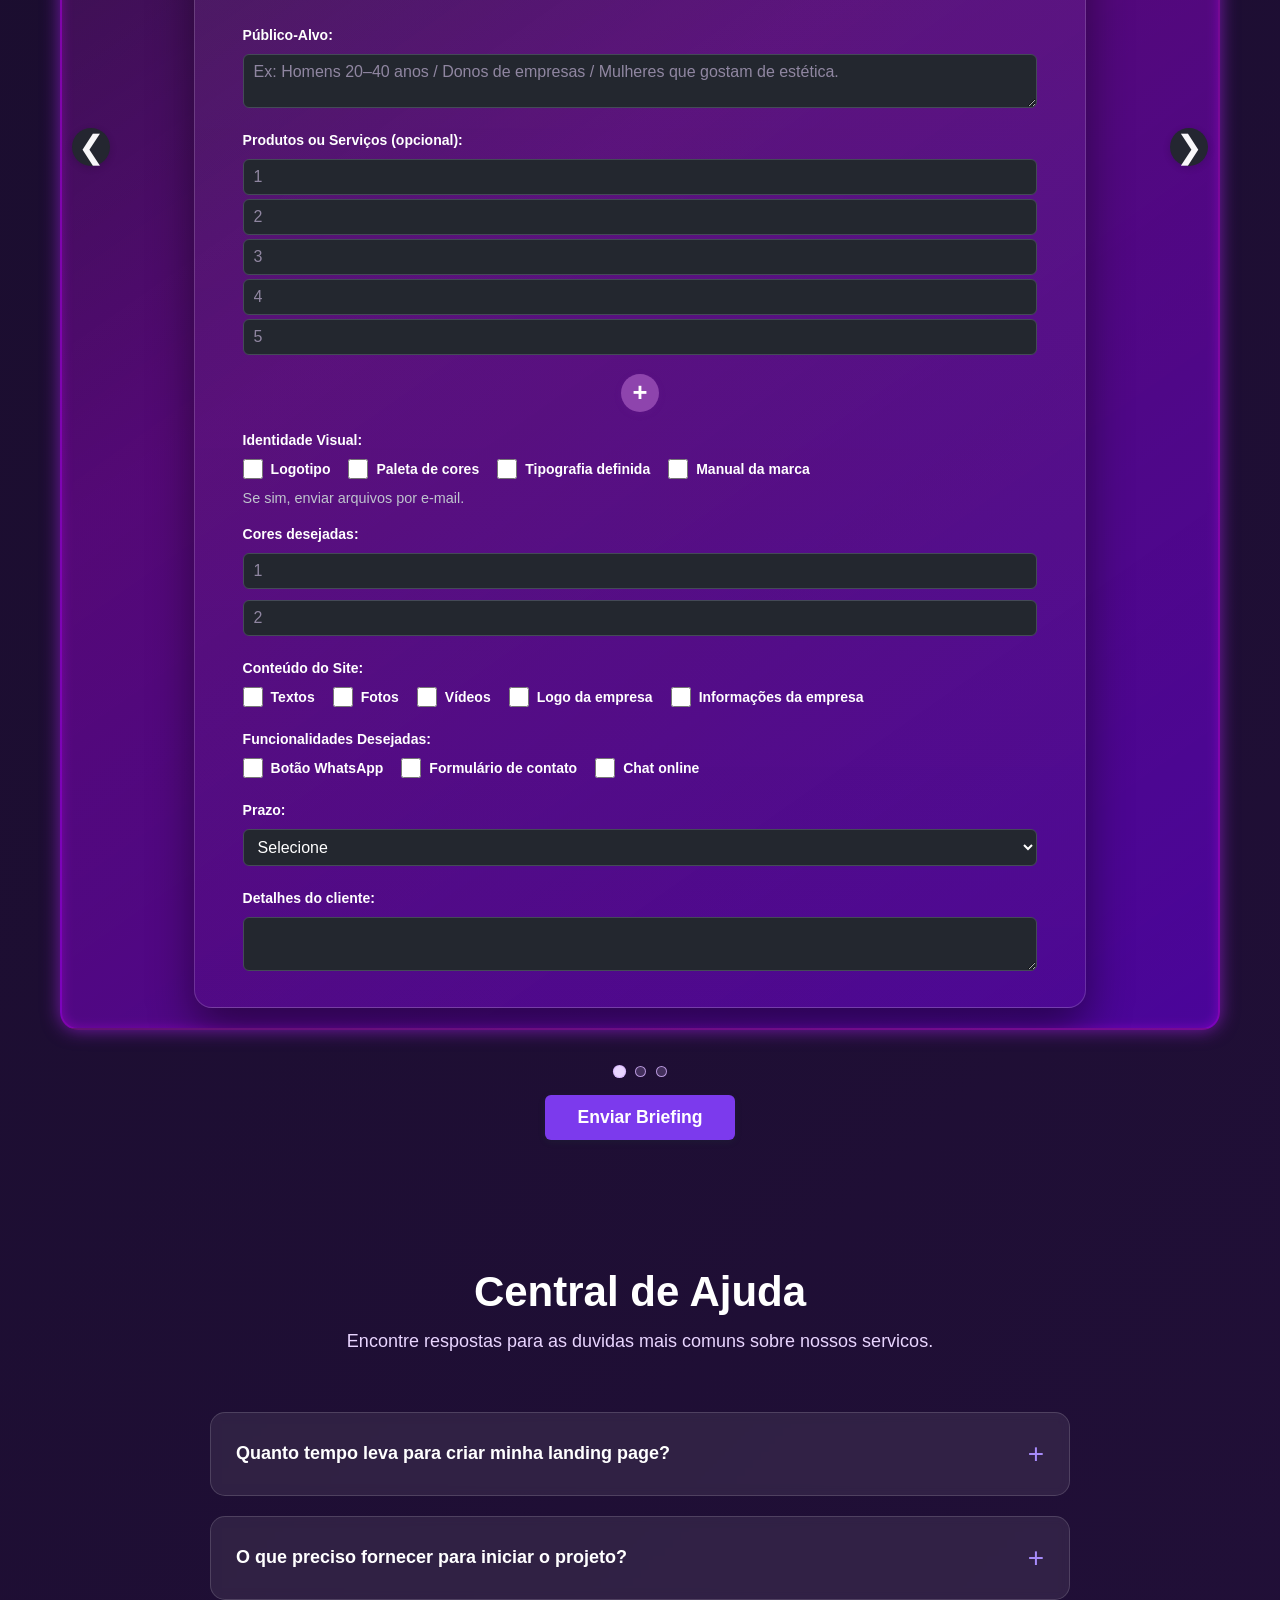
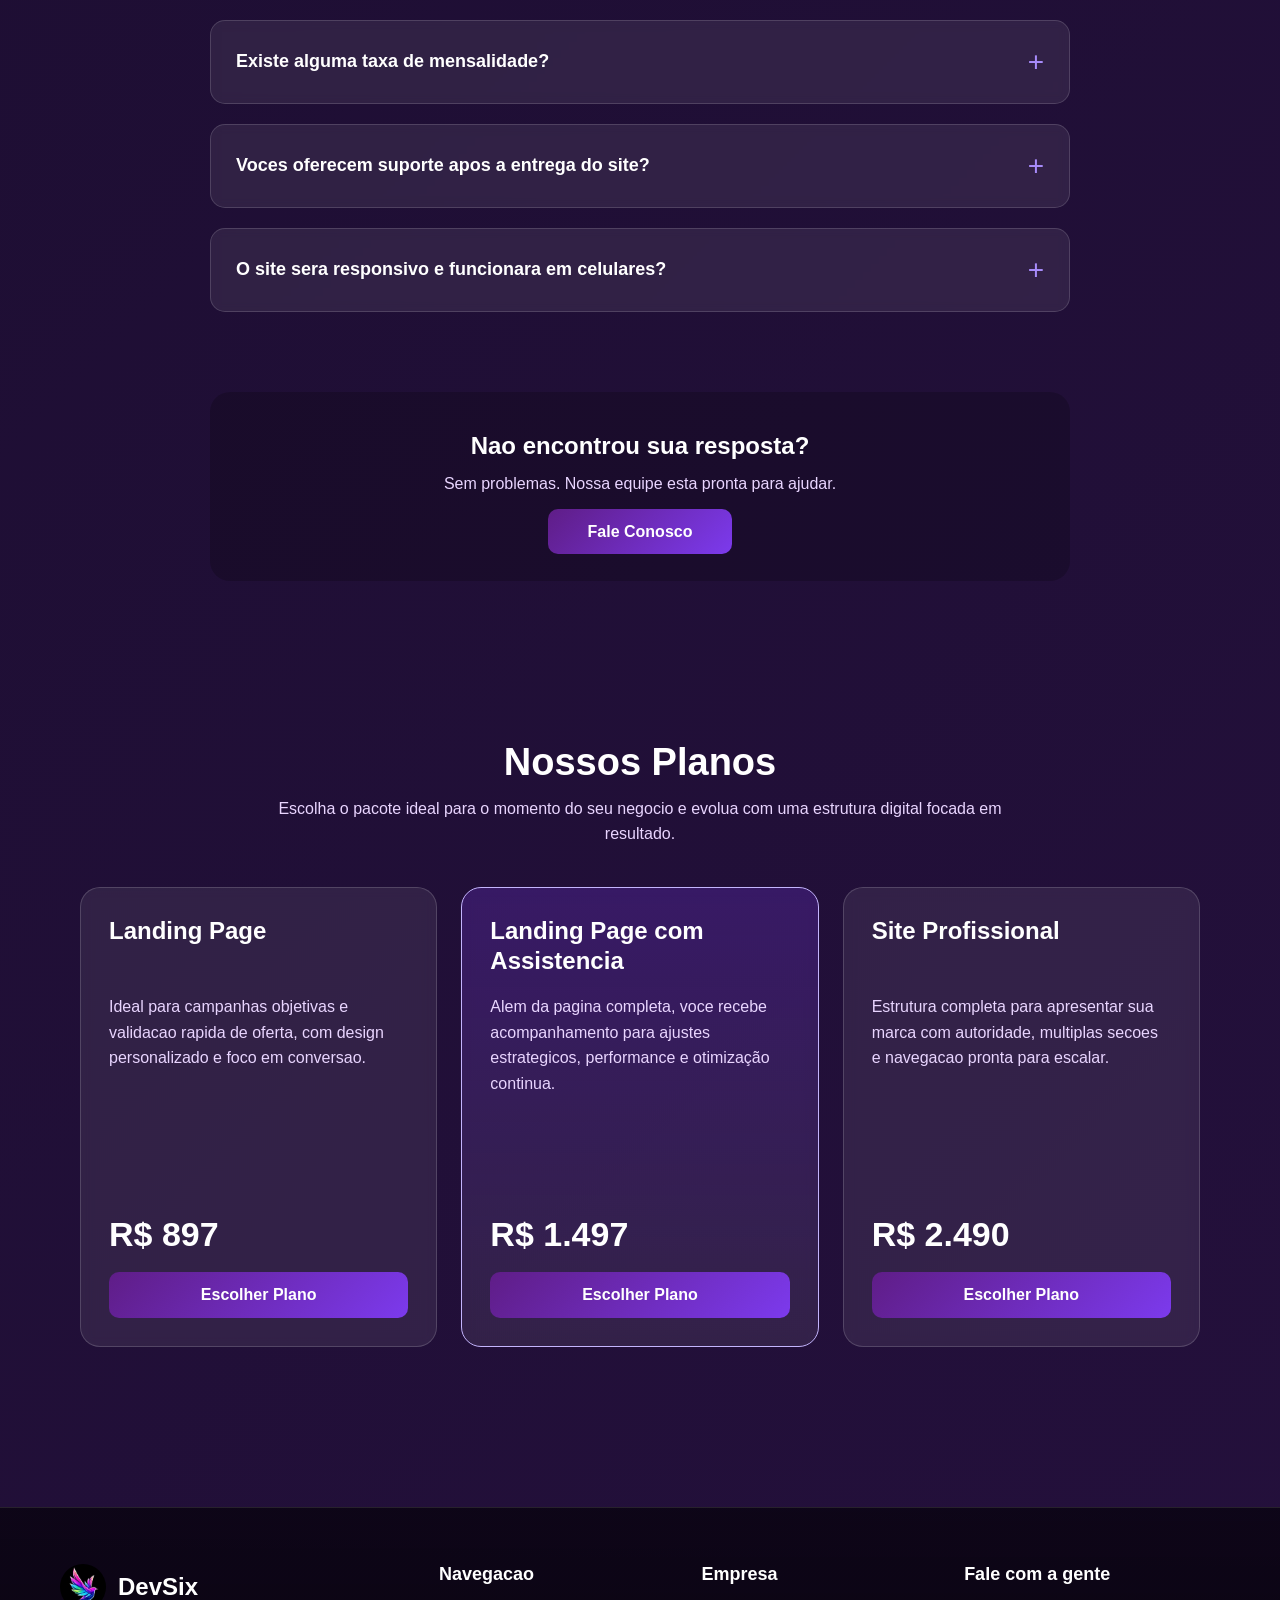
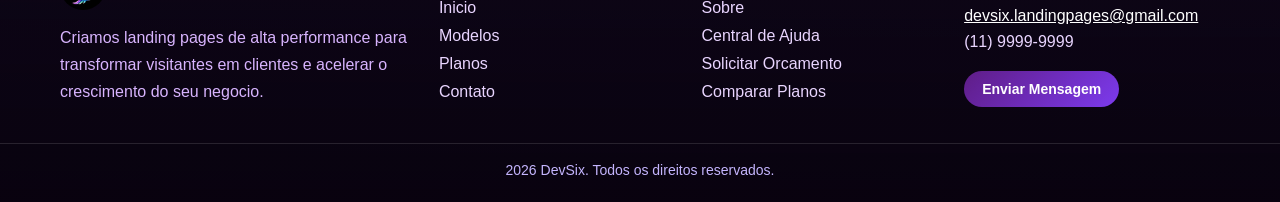
==== commit 8f6392de: "edit" ====
--- a/index.html
+++ b/index.html
@@ -235,8 +235,8 @@
                                     <img src="./img/YURI.jpeg" alt="yuri-img-bio" class="Card-bio-yuri-img">
                                     <img src="./img/JON.jpeg" alt="yuri-img-bio" class="Card-bio-yuri-img">
                                     <img src="./img/DAYANE.jpeg" alt="yuri-img-bio" class="Card-bio-yuri-img">
-                                    <img src="./img/MATHEUS.jpeg" alt="yuri-img-bio" class="Card-bio-yuri-img">
-                                    <img src="./img/CAUE.jpeg" alt="yuri-img-bio" class="Card-bio-yuri-img">
+                                    <img src="./img/Jon.png.jpeg" alt="yuri-img-bio" class="Card-bio-yuri-img">
+                                    <img src="./img/Day.png.jpeg" alt="yuri-img-bio" class="Card-bio-yuri-img">
 
                                 </article>
                                 <br>
@@ -257,127 +257,351 @@
                 </section>
 
                 <section id="briefing" class="onepage-section">
-                    <div class="briefing-container">
-                        <div class="briefing-header">
-                            <span class="briefing-kicker">COMECE SEU PROJETO</span>
-                            <h2>Envie seu <span class="briefing-highlight">briefing</span></h2>
-                            <p>Preencha o formulario abaixo e receba uma proposta personalizada em ate 24h.</p>
-                        </div>
-
-                        <form class="briefing-form" id="briefingForm">
-                            <div class="briefing-grid briefing-grid-two">
-                                <div class="form-group">
-                                    <label for="briefing-name">Nome completo *</label>
-                                    <input type="text" id="briefing-name" name="briefing-name" placeholder="Seu nome"
-                                        required>
-                                </div>
-
-                                <div class="form-group">
-                                    <label for="briefing-email">Email *</label>
-                                    <input type="email" id="briefing-email" name="briefing-email"
-                                        placeholder="seu@email.com" required>
-                                </div>
-
-                                <div class="form-group">
-                                    <label for="briefing-whatsapp">WhatsApp *</label>
-                                    <input type="tel" id="briefing-whatsapp" name="briefing-whatsapp"
-                                        placeholder="(11) 99999-9999" required>
-                                </div>
-
-                                <div class="form-group">
-                                    <label for="briefing-company">Nome da empresa</label>
-                                    <input type="text" id="briefing-company" name="briefing-company"
-                                        placeholder="Sua empresa">
-                                </div>
-                            </div>
-
-                            <div class="briefing-grid">
-                                <div class="form-group">
-                                    <label for="briefing-segment">Segmento de atuacao *</label>
-                                    <input type="text" id="briefing-segment" name="briefing-segment"
-                                        placeholder="Ex: Alimentacao, Moda, Saude..." required>
-                                </div>
-
-                                <div class="form-group">
-                                    <label for="briefing-has-site">Ja possui site?</label>
-                                    <select id="briefing-has-site" name="briefing-has-site">
-                                        <option value="">Selecione</option>
-                                        <option value="sim">Sim</option>
-                                        <option value="nao">Nao</option>
-                                        <option value="em-construcao">Em construcao</option>
-                                    </select>
-                                </div>
-
-                                <div class="form-group">
-                                    <label for="briefing-goal">Qual o objetivo principal do site? *</label>
-                                    <select id="briefing-goal" name="briefing-goal" required>
-                                        <option value="">Selecione</option>
-                                        <option value="captacao">Captacao de leads</option>
-                                        <option value="vendas">Vendas online</option>
-                                        <option value="institucional">Presenca institucional</option>
-                                        <option value="portfolio">Portfolio</option>
-                                        <option value="outro">Outro</option>
-                                    </select>
-                                </div>
-
-                                <div class="form-group">
-                                    <label for="briefing-pages">Quais paginas gostaria de ter?</label>
-                                    <input type="text" id="briefing-pages" name="briefing-pages"
-                                        placeholder="Ex: Home, Sobre, Servicos, Contato, Blog...">
-                                </div>
-
-                                <div class="form-group">
-                                    <label for="briefing-references">Sites de referencia (que voce gosta)</label>
-                                    <input type="text" id="briefing-references" name="briefing-references"
-                                        placeholder="Cole links de sites que te inspiram">
-                                </div>
-                            </div>
-
-                            <div class="briefing-grid briefing-grid-two">
-                                <div class="form-group">
-                                    <label for="briefing-deadline">Prazo desejado</label>
-                                    <select id="briefing-deadline" name="briefing-deadline">
-                                        <option value="">Selecione</option>
-                                        <option value="7">Em ate 7 dias</option>
-                                        <option value="15">Em ate 15 dias</option>
-                                        <option value="30">Em ate 30 dias</option>
-                                        <option value="flexivel">Prazo flexivel</option>
-                                    </select>
-                                </div>
-
-                                <div class="form-group">
-                                    <label for="briefing-budget">Orcamento estimado</label>
-                                    <select id="briefing-budget" name="briefing-budget">
-                                        <option value="">Selecione</option>
-                                        <option value="ate-1500">Ate R$ 1.500</option>
-                                        <option value="1500-3000">R$ 1.500 a R$ 3.000</option>
-                                        <option value="3000-6000">R$ 3.000 a R$ 6.000</option>
-                                        <option value="acima-6000">Acima de R$ 6.000</option>
-                                    </select>
-                                </div>
-                            </div>
-
-                            <div class="briefing-grid">
-                                <div class="form-group">
-                                    <label for="briefing-notes">Observacoes adicionais</label>
-                                    <textarea id="briefing-notes" name="briefing-notes" rows="5"
-                                        placeholder="Alguma informacao importante que devemos saber?"></textarea>
-                                </div>
-
-                                <div class="form-group">
-                                    <label for="briefing-files">Logotipo e arquivos</label>
-                                    <div class="briefing-upload">
-                                        <input type="file" id="briefing-files" name="briefing-files" multiple>
-                                        <p>Clique para enviar seu logotipo, imagens ou arquivos</p>
-                                        <small>PNG, JPG, PDF, AI (max. 10MB cada)</small>
-                                    </div>
-                                </div>
-                            </div>
-
-                            <button type="submit" class="briefing-submit">Enviar Briefing</button>
+            <h2 class="briefing-h2">Briefing</h2>
+            <div class="carousel briefing-carousel">
+                <button class="carousel-arrow carousel-arrow-left" id="briefingPrev" aria-label="Anterior"></button>
+                <div class="carousel-inner briefing-carousel-inner">
+                    <!-- Slide 1: Landing Page -->
+                    <div class="carousel-item briefing-slide">
+                        <form class="briefing-form" id="form-landing" autocomplete="off">
+                            <h3>Landing Page</h3>
+                            <div class="form-row">
+                                <div class="form-group">
+                                    <label>Nome da empresa:</label>
+                                    <input type="text" name="empresa" required>
+                                </div>
+                                <div class="form-group">
+                                    <label>Responsável pelo projeto:</label>
+                                    <input type="text" name="responsavel">
+                                </div>
+                            </div>
+                            <div class="form-row">
+                                <div class="form-group">
+                                    <label>Telefone / WhatsApp:</label>
+                                    <input type="text" name="telefone">
+                                </div>
+                                <div class="form-group">
+                                    <label>E-mail:</label>
+                                    <input type="email" name="email">
+                                </div>
+                            </div>
+                            <div class="form-row">
+                                <div class="form-group">
+                                    <label>Cidade / Estado:</label>
+                                    <input type="text" name="cidade">
+                                </div>
+                                <div class="form-group">
+                                    <label>Site atual (se tiver):</label>
+                                    <input type="text" name="site">
+                                </div>
+                            </div>
+                            <div class="form-row">
+                                <div class="form-group">
+                                    <label>Instagram / Redes sociais:</label>
+                                    <input type="text" name="redes">
+                                </div>
+                            </div>
+                            <div class="form-group">
+                                <label>Objetivo do Site:</label>
+                                <div class="checkbox-group">
+                                    <label><input type="checkbox" name="objetivo" value="Captar clientes"> Captar clientes</label>
+                                    <label><input type="checkbox" name="objetivo" value="Vender produtos"> Vender produtos</label>
+                                    <label><input type="checkbox" name="objetivo" value="Mostrar portfólio"> Mostrar portfólio</label>
+                                    <label><input type="checkbox" name="objetivo" value="Divulgar empresa"> Divulgar empresa</label>
+                                    <label><input type="checkbox" name="objetivo" value="Outro"> Outro: <input type="text" name="objetivoOutro" placeholder="Especifique"></label>
+                                </div>
+                            </div>
+                            <div class="form-group">
+                                <label>Público-Alvo:</label>
+                                <textarea name="publico" rows="2" placeholder="Ex: Homens 20–40 anos / Donos de empresas / Mulheres que gostam de estética."></textarea>
+                            </div>
+                            <div class="form-group">
+                                <label>Produtos ou Serviços (opcional):</label>
+                                <div id="produtos-list">
+                                    <input type="text" name="produto1" placeholder="1">
+                                    <input type="text" name="produto2" placeholder="2">
+                                    <input type="text" name="produto3" placeholder="3">
+                                    <input type="text" name="produto4" placeholder="4">
+                                    <input type="text" name="produto5" placeholder="5">
+                                </div>
+                                <button type="button" id="add-produto-btn" class="add-produto-btn" aria-label="Adicionar produto ou serviço">+</button>
+                            </div>
+                            <div class="form-group">
+                                <label>Identidade Visual:</label>
+                                <div class="checkbox-group">
+                                    <label><input type="checkbox" name="identidade" value="Logotipo"> Logotipo</label>
+                                    <label><input type="checkbox" name="identidade" value="Paleta de cores"> Paleta de cores</label>
+                                    <label><input type="checkbox" name="identidade" value="Tipografia definida"> Tipografia definida</label>
+                                    <label><input type="checkbox" name="identidade" value="Manual da marca"> Manual da marca</label>
+                                </div>
+                                <small>Se sim, enviar arquivos por e-mail.</small>
+                            </div>
+                            <div class="form-group">
+                                <label>Cores desejadas:</label>
+                                <input type="text" name="cor1" placeholder="1">
+                                <input type="text" name="cor2" placeholder="2">
+                            </div>
+                            <div class="form-group">
+                                <label>Conteúdo do Site:</label>
+                                <div class="checkbox-group">
+                                    <label><input type="checkbox" name="conteudo" value="Textos"> Textos</label>
+                                    <label><input type="checkbox" name="conteudo" value="Fotos"> Fotos</label>
+                                    <label><input type="checkbox" name="conteudo" value="Vídeos"> Vídeos</label>
+                                    <label><input type="checkbox" name="conteudo" value="Logo da empresa"> Logo da empresa</label>
+                                    <label><input type="checkbox" name="conteudo" value="Informações da empresa"> Informações da empresa</label>
+                                </div>
+                            </div>
+                            <div class="form-group">
+                                <label>Funcionalidades Desejadas:</label>
+                                <div class="checkbox-group">
+                                    <label><input type="checkbox" name="funcionalidade" value="Botão WhatsApp"> Botão WhatsApp</label>
+                                    <label><input type="checkbox" name="funcionalidade" value="Formulário de contato"> Formulário de contato</label>
+                                    <label><input type="checkbox" name="funcionalidade" value="Chat online"> Chat online</label>
+                                </div>
+                            </div>
+                            <div class="form-group">
+                                <label>Prazo:</label>
+                                <select name="prazo">
+                                    <option value="">Selecione</option>
+                                    <option value="Básica">Básica</option>
+                                    <option value="Profissional">Profissional</option>
+                                    <option value="Premium">Premium</option>
+                                </select>
+                            </div>
+                            <div class="form-group">
+                                <label>Detalhes do cliente:</label>
+                                <textarea name="detalhes" rows="2"></textarea>
+                            </div>
                         </form>
                     </div>
-                </section>
+                    <!-- Slide 2: E-commerce -->
+                    <div class="carousel-item briefing-slide">
+                        <form class="briefing-form" id="form-ecommerce" autocomplete="off">
+                            <h3>E-commerce</h3>
+                            <div class="form-row">
+                                <div class="form-group">
+                                    <label>Nome da empresa:</label>
+                                    <input type="text" name="empresa" required>
+                                </div>
+                                <div class="form-group">
+                                    <label>Responsável pelo projeto:</label>
+                                    <input type="text" name="responsavel">
+                                </div>
+                            </div>
+                            <div class="form-row">
+                                <div class="form-group">
+                                    <label>Telefone / WhatsApp:</label>
+                                    <input type="text" name="telefone">
+                                </div>
+                                <div class="form-group">
+                                    <label>E-mail:</label>
+                                    <input type="email" name="email">
+                                </div>
+                            </div>
+                            <div class="form-row">
+                                <div class="form-group">
+                                    <label>Cidade / Estado:</label>
+                                    <input type="text" name="cidade">
+                                </div>
+                                <div class="form-group">
+                                    <label>Site atual (se tiver):</label>
+                                    <input type="text" name="site">
+                                </div>
+                            </div>
+                            <div class="form-row">
+                                <div class="form-group">
+                                    <label>Instagram / Redes sociais:</label>
+                                    <input type="text" name="redes">
+                                </div>
+                            </div>
+                            <div class="form-group">
+                                <label>Objetivo do Site:</label>
+                                <div class="checkbox-group">
+                                    <label><input type="checkbox" name="objetivo" value="Vender produtos"> Vender produtos</label>
+                                    <label><input type="checkbox" name="objetivo" value="Divulgar empresa"> Divulgar empresa</label>
+                                    <label><input type="checkbox" name="objetivo" value="Outro"> Outro: <input type="text" name="objetivoOutro" placeholder="Especifique"></label>
+                                </div>
+                            </div>
+                            <div class="form-group">
+                                <label>Público-Alvo:</label>
+                                <textarea name="publico" rows="2" placeholder="Ex: Homens 20–40 anos / Donos de empresas / Mulheres que gostam de estética."></textarea>
+                            </div>
+                            <div class="form-group">
+                                <label>Principais Produtos:</label>
+                                <input type="text" name="produto1" placeholder="1">
+                                <input type="text" name="produto2" placeholder="2">
+                                <input type="text" name="produto3" placeholder="3">
+                                <input type="text" name="produto4" placeholder="4">
+                                <input type="text" name="produto5" placeholder="5">
+                            </div>
+                            <div class="form-group">
+                                <label>Identidade Visual:</label>
+                                <div class="checkbox-group">
+                                    <label><input type="checkbox" name="identidade" value="Logotipo"> Logotipo</label>
+                                    <label><input type="checkbox" name="identidade" value="Paleta de cores"> Paleta de cores</label>
+                                    <label><input type="checkbox" name="identidade" value="Tipografia definida"> Tipografia definida</label>
+                                    <label><input type="checkbox" name="identidade" value="Manual da marca"> Manual da marca</label>
+                                </div>
+                                <small>Se sim, enviar arquivos por e-mail.</small>
+                            </div>
+                            <div class="form-group">
+                                <label>Cores desejadas:</label>
+                                <input type="text" name="cor1" placeholder="1">
+                                <input type="text" name="cor2" placeholder="2">
+                            </div>
+                            <div class="form-group">
+                                <label>Conteúdo do Site:</label>
+                                <div class="checkbox-group">
+                                    <label><input type="checkbox" name="conteudo" value="Textos"> Textos</label>
+                                    <label><input type="checkbox" name="conteudo" value="Fotos"> Fotos</label>
+                                    <label><input type="checkbox" name="conteudo" value="Vídeos"> Vídeos</label>
+                                    <label><input type="checkbox" name="conteudo" value="Logo da empresa"> Logo da empresa</label>
+                                    <label><input type="checkbox" name="conteudo" value="Informações da empresa"> Informações da empresa</label>
+                                </div>
+                            </div>
+                            <div class="form-group">
+                                <label>Funcionalidades Desejadas:</label>
+                                <div class="checkbox-group">
+                                    <label><input type="checkbox" name="funcionalidade" value="Carrinho de compras"> Carrinho de compras</label>
+                                    <label><input type="checkbox" name="funcionalidade" value="Pagamento online"> Pagamento online</label>
+                                    <label><input type="checkbox" name="funcionalidade" value="Botão WhatsApp"> Botão WhatsApp</label>
+                                    <label><input type="checkbox" name="funcionalidade" value="Formulário de contato"> Formulário de contato</label>
+                                    <label><input type="checkbox" name="funcionalidade" value="Chat online"> Chat online</label>
+                                </div>
+                            </div>
+                            <div class="form-group">
+                                <label>Prazo:</label>
+                                <select name="prazo">
+                                    <option value="">Selecione</option>
+                                    <option value="Básica">Básica</option>
+                                    <option value="Profissional">Profissional</option>
+                                    <option value="Premium">Premium</option>
+                                </select>
+                            </div>
+                            <div class="form-group">
+                                <label>Detalhes do cliente:</label>
+                                <textarea name="detalhes" rows="2"></textarea>
+                            </div>
+                        </form>
+                    </div>
+                    <!-- Slide 3: Institucional -->
+                    <div class="carousel-item briefing-slide">
+                        <form class="briefing-form" id="form-institucional" autocomplete="off">
+                            <h3>Página Institucional</h3>
+                            <div class="form-row">
+                                <div class="form-group">
+                                    <label>Nome da empresa:</label>
+                                    <input type="text" name="empresa" required>
+                                </div>
+                                <div class="form-group">
+                                    <label>Responsável pelo projeto:</label>
+                                    <input type="text" name="responsavel">
+                                </div>
+                            </div>
+                            <div class="form-row">
+                                <div class="form-group">
+                                    <label>Telefone / WhatsApp:</label>
+                                    <input type="text" name="telefone">
+                                </div>
+                                <div class="form-group">
+                                    <label>E-mail:</label>
+                                    <input type="email" name="email">
+                                </div>
+                            </div>
+                            <div class="form-row">
+                                <div class="form-group">
+                                    <label>Cidade / Estado:</label>
+                                    <input type="text" name="cidade">
+                                </div>
+                                <div class="form-group">
+                                    <label>Site atual (se tiver):</label>
+                                    <input type="text" name="site">
+                                </div>
+                            </div>
+                            <div class="form-row">
+                                <div class="form-group">
+                                    <label>Instagram / Redes sociais:</label>
+                                    <input type="text" name="redes">
+                                </div>
+                            </div>
+                            <div class="form-group">
+                                <label>Objetivo do Site:</label>
+                                <div class="checkbox-group">
+                                    <label><input type="checkbox" name="objetivo" value="Divulgar empresa"> Divulgar empresa</label>
+                                    <label><input type="checkbox" name="objetivo" value="Mostrar portfólio"> Mostrar portfólio</label>
+                                    <label><input type="checkbox" name="objetivo" value="Outro"> Outro: <input type="text" name="objetivoOutro" placeholder="Especifique"></label>
+                                </div>
+                            </div>
+                            <div class="form-group">
+                                <label>Público-Alvo:</label>
+                                <textarea name="publico" rows="2" placeholder="Ex: Homens 20–40 anos / Donos de empresas / Mulheres que gostam de estética."></textarea>
+                            </div>
+                            <div class="form-group">
+                                <label>Principais Serviços:</label>
+                                <input type="text" name="produto1" placeholder="1">
+                                <input type="text" name="produto2" placeholder="2">
+                                <input type="text" name="produto3" placeholder="3">
+                                <input type="text" name="produto4" placeholder="4">
+                                <input type="text" name="produto5" placeholder="5">
+                            </div>
+                            <div class="form-group">
+                                <label>Identidade Visual:</label>
+                                <div class="checkbox-group">
+                                    <label><input type="checkbox" name="identidade" value="Logotipo"> Logotipo</label>
+                                    <label><input type="checkbox" name="identidade" value="Paleta de cores"> Paleta de cores</label>
+                                    <label><input type="checkbox" name="identidade" value="Tipografia definida"> Tipografia definida</label>
+                                    <label><input type="checkbox" name="identidade" value="Manual da marca"> Manual da marca</label>
+                                </div>
+                                <small>Se sim, enviar arquivos por e-mail.</small>
+                            </div>
+                            <div class="form-group">
+                                <label>Cores desejadas:</label>
+                                <input type="text" name="cor1" placeholder="1">
+                                <input type="text" name="cor2" placeholder="2">
+                            </div>
+                            <div class="form-group">
+                                <label>Conteúdo do Site:</label>
+                                <div class="checkbox-group">
+                                    <label><input type="checkbox" name="conteudo" value="Textos"> Textos</label>
+                                    <label><input type="checkbox" name="conteudo" value="Fotos"> Fotos</label>
+                                    <label><input type="checkbox" name="conteudo" value="Vídeos"> Vídeos</label>
+                                    <label><input type="checkbox" name="conteudo" value="Logo da empresa"> Logo da empresa</label>
+                                    <label><input type="checkbox" name="conteudo" value="Informações da empresa"> Informações da empresa</label>
+                                </div>
+                            </div>
+                            <div class="form-group">
+                                <label>Funcionalidades Desejadas:</label>
+                                <div class="checkbox-group">
+                                    <label><input type="checkbox" name="funcionalidade" value="Botão WhatsApp"> Botão WhatsApp</label>
+                                    <label><input type="checkbox" name="funcionalidade" value="Formulário de contato"> Formulário de contato</label>
+                                    <label><input type="checkbox" name="funcionalidade" value="Chat online"> Chat online</label>
+                                </div>
+                            </div>
+                            <div class="form-group">
+                                <label>Prazo:</label>
+                                <select name="prazo">
+                                    <option value="">Selecione</option>
+                                    <option value="Básica">Básica</option>
+                                    <option value="Profissional">Profissional</option>
+                                    <option value="Premium">Premium</option>
+                                </select>
+                            </div>
+                            <div class="form-group">
+                                <label>Detalhes do cliente:</label>
+                                <textarea name="detalhes" rows="2"></textarea>
+                            </div>
+                        </form>
+                    </div>
+                </div>
+                <button class="carousel-arrow carousel-arrow-right" id="briefingNext" aria-label="Próximo"></button>
+            </div>
+            <div class="carousel-dots briefing-carousel-dots">
+                <button class="carousel-dot active" data-slide="0"></button>
+                <button class="carousel-dot" data-slide="1"></button>
+                <button class="carousel-dot" data-slide="2"></button>
+            </div>
+            <button class="briefing-send-btn" id="sendBriefingBtn">Enviar Briefing</button>
+        </section>
 
                 <section id="ajuda" class="onepage-section">
                     <div class="faq-container">
--- a/style.css
+++ b/style.css
@@ -2780,3 +2780,244 @@
         font-size: 13px;
     }
 }
+
+
+
+
+
+
+
+
+@media (max-width: 700px) {
+    .form-row {
+        flex-direction: column;
+        gap: 0;
+    }
+}
+
+.briefing-h2  {
+    color: #e9d5ff;
+    background: linear-gradient(135deg, #a78bfa 0%, #d8b4fe 100%);
+    -webkit-background-clip: text;
+    -webkit-text-fill-color: transparent;
+    background-clip: text;
+    font-size: 2.4rem;
+    margin-bottom: 30px;
+}
+
+.briefing-section, #briefing.onepage-section {
+    display: flex;
+    flex-direction: column;
+    align-items: center;
+    justify-content: flex-start;
+}
+
+/* Briefing Carousel (igual ao de modelos) */
+
+.briefing-section {
+    background: #23272f;
+    padding: 40px;
+    text-align: center;
+}
+.briefing-section h2 {
+    margin-bottom: 24px;
+    font-size: 2.2rem;
+    color: #fff;
+    text-align: center;
+    width: 100vw;
+    left: 50%;
+    position: relative;
+    transform: translateX(-50%);
+    display: block;
+    margin-left: 0;
+}
+.carousel.briefing-carousel {
+    position: relative;
+    margin: 0 auto 24px auto;
+    background: #1d0833;
+    border-radius: 18px;
+    box-shadow: 0 2px 16px rgba(0,0,0,0.18);
+    overflow: hidden;
+    min-height: 650px;
+    display: flex;
+    align-items: center;
+    background: linear-gradient(145deg, #221c27, #c300ff56, #6500d99d);
+    border: 2px solid #d400f95d;
+    box-shadow: 0 0 18px rgba(182, 35, 255, 0.575), inset 0 0 12px rgba(217, 0, 255, 0.329);
+    padding: 20px;
+}
+.carousel-inner.briefing-carousel-inner {
+    display: flex;
+    width: 100%;
+    transition: transform 0.5s cubic-bezier(.77,0,.18,1);
+}
+.carousel-item.briefing-slide {
+    min-width: 100%;
+    display: flex;
+    justify-content: center;
+    align-items: stretch;
+    background: transparent;
+}
+.briefing-form {
+    width: 100%;
+    max-width: 80%;
+    padding: 32px 48px 24px 48px;
+    box-sizing: border-box;
+    display: flex;
+    flex-direction: column;
+    align-items: stretch;
+    gap: 12px;
+   
+}
+.briefing-form h3 {
+    margin-bottom: 12px;
+    color: #fff;
+    font-size: 1.3rem;
+}
+.form-group {
+    display: flex;
+    flex-direction: column;
+    align-items: flex-start;
+    margin-bottom: 8px;
+}
+.form-group label {
+    font-weight: 500;
+    margin-bottom: 4px;
+    color: #e0e0e0;
+}
+.form-group input[type="text"],
+.form-group input[type="email"],
+.form-group select,
+.form-group textarea {
+    width: 100%;
+    padding: 8px 10px;
+    border: 1px solid #444a57;
+    border-radius: 6px;
+    font-size: 1rem;
+    background: #23272f;
+    color: #fff;
+    margin-bottom: 4px;
+    transition: border 0.2s, background 0.2s;
+}
+.form-group input[type="text"]:focus,
+.form-group input[type="email"]:focus,
+.form-group select:focus,
+.form-group textarea:focus {
+    border-color: #c300ff56;
+    outline: none;
+    background: #181b20;
+}
+.checkbox-group {
+    display: flex;
+    flex-wrap: wrap;
+    gap: 10px 18px;
+}
+.checkbox-group label {
+    font-weight: 400;
+    color: #bfc4ce;
+    display: flex;
+    align-items: center;
+    gap: 4px;
+    cursor: pointer;
+}
+
+/* Checkbox redonda e roxa, mantendo símbolo padrão */
+.checkbox-group input[type="checkbox"] {
+    accent-color: #8e44ad;
+    width: 20px;
+    height: 20px;
+    border-radius: 50%;
+    cursor: pointer;
+    margin: 0 4px 0 0;
+    vertical-align: middle;
+    transition: accent-color 0.2s;
+}
+.form-group small {
+    color: #bfc4ce;
+    font-size: 0.9em;
+}
+.carousel-arrow {
+    background: #23272f;
+    color: #fff;
+    border: none;
+    border-radius: 50%;
+    width: 38px;
+    height: 38px;
+    font-size: 2rem;
+    cursor: pointer;
+    position: absolute;
+    top: 50%;
+    z-index: 2;
+    box-shadow: 0 2px 8px rgba(0,0,0,0.18);
+    opacity: 0.97;
+    transition: background 0.2s, color 0.2s;
+    display: flex;
+    align-items: center;
+    justify-content: center;
+}
+.carousel-arrow-left { left: 10px; }
+.carousel-arrow-right { right: 10px; }
+.carousel-arrow:hover {
+    background: #7c3aed;
+    color: #fff;
+}
+.carousel-dots.briefing-carousel-dots {
+    display: flex;
+    justify-content: center;
+    gap: 10px;
+    margin: 12px 0 0 0;
+}
+.carousel-dot {
+    width: 12px;
+    height: 12px;
+    border-radius: 50%;
+    background: #444a57;
+    border: none;
+    cursor: pointer;
+    transition: background 0.2s;
+}
+.carousel-dot.active {
+    background: #7c3aed;
+}
+
+.add-produto-btn {
+    margin: 8px auto 0 auto;
+    background: #8e44ad;
+    color: #fff;
+    border: none;
+    border-radius: 50%;
+    width: 38px;
+    height: 38px;
+    font-size: 1.6rem;
+    font-weight: bold;
+    cursor: pointer;
+    transition: background 0.2s, color 0.2s;
+    display: flex;
+    align-items: center;
+    justify-content: center;
+    box-shadow: 0 2px 8px rgba(142,68,173,0.08);
+}
+.add-produto-btn:hover {
+    background: #6c3483;
+    color: #fff;
+}
+
+.briefing-send-btn {
+    margin: 18px auto 0 auto;
+    display: block;
+    background: #7c3aed;
+    color: #fff;
+    border: none;
+    border-radius: 6px;
+    padding: 12px 32px;
+    font-size: 1.1rem;
+    font-weight: 600;
+    cursor: pointer;
+    transition: background 0.2s;
+    box-shadow: 0 2px 8px rgba(40,167,69,0.08);
+}
+.briefing-send-btn:hover {
+    background: #7c3aed;
+    transform: translateY(-3px);
+    box-shadow: 0 10px 30px rgba(95, 29, 135, 0.4);
+}
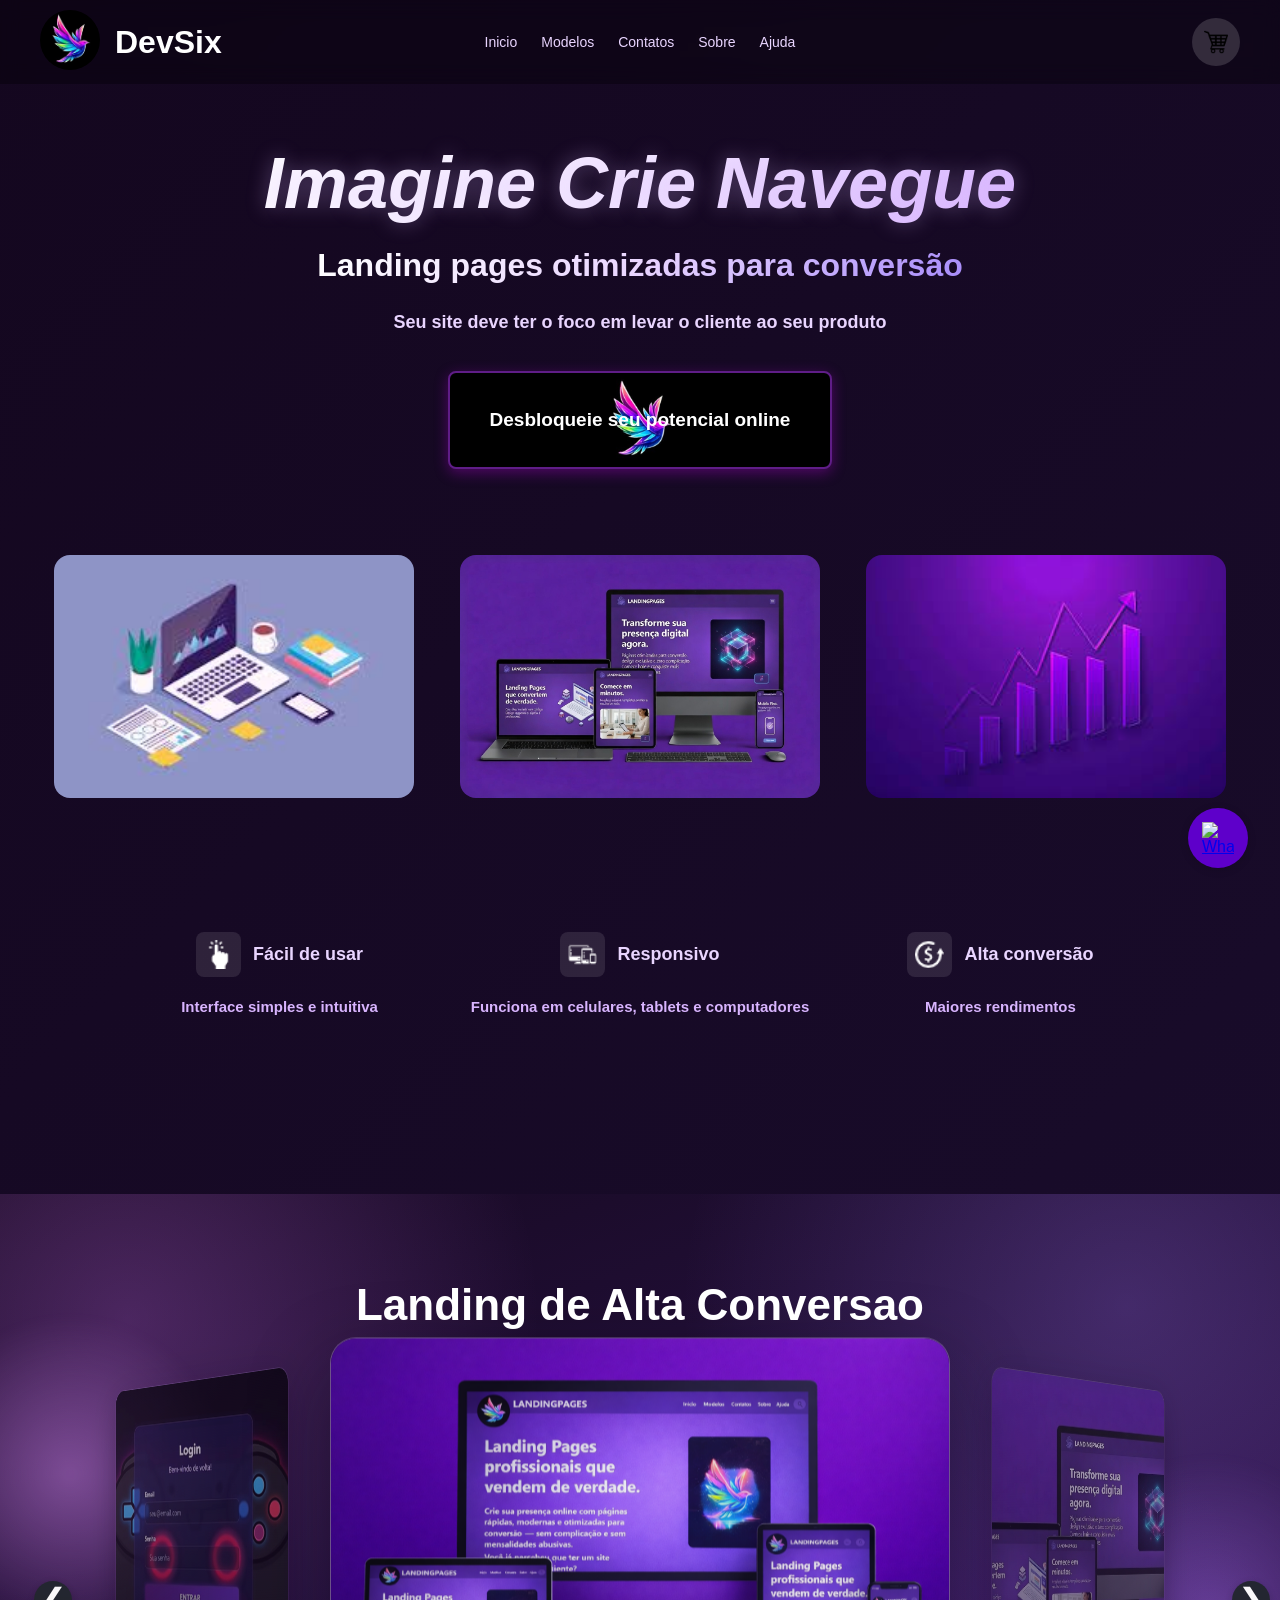
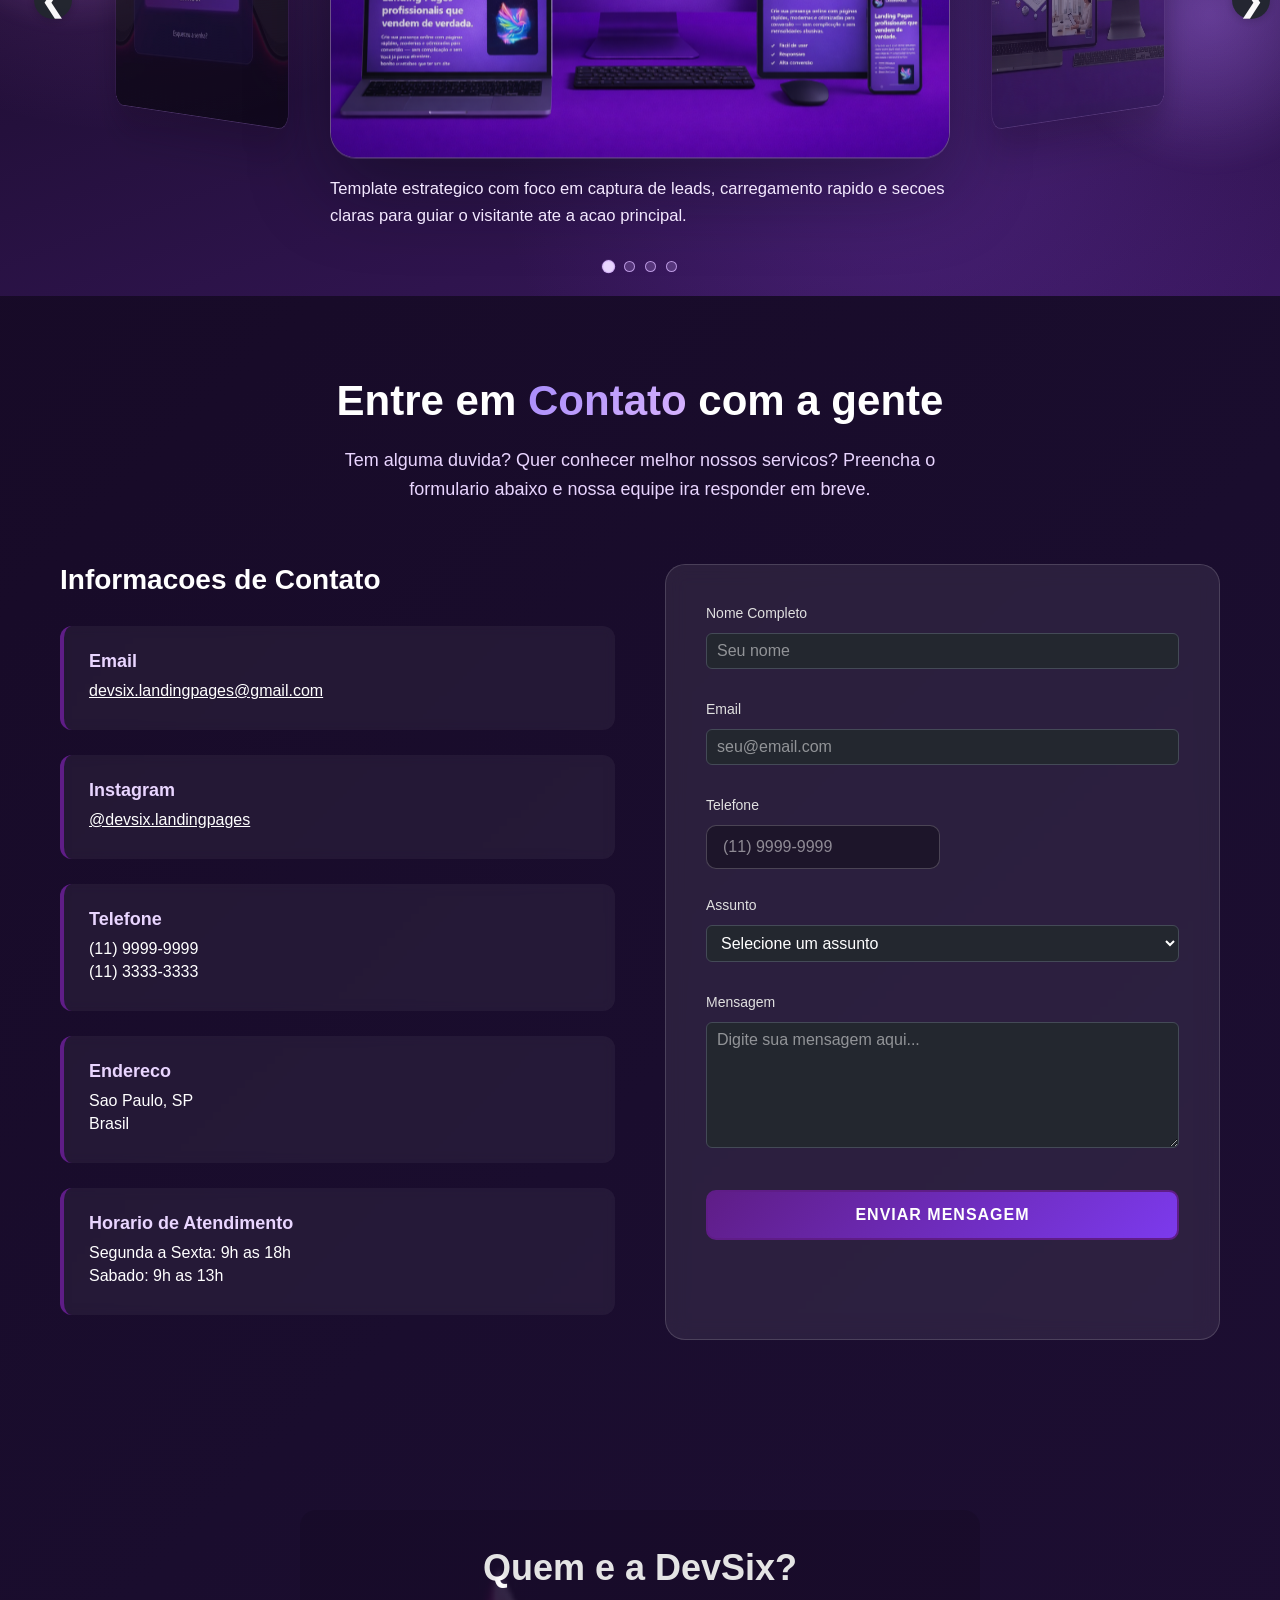
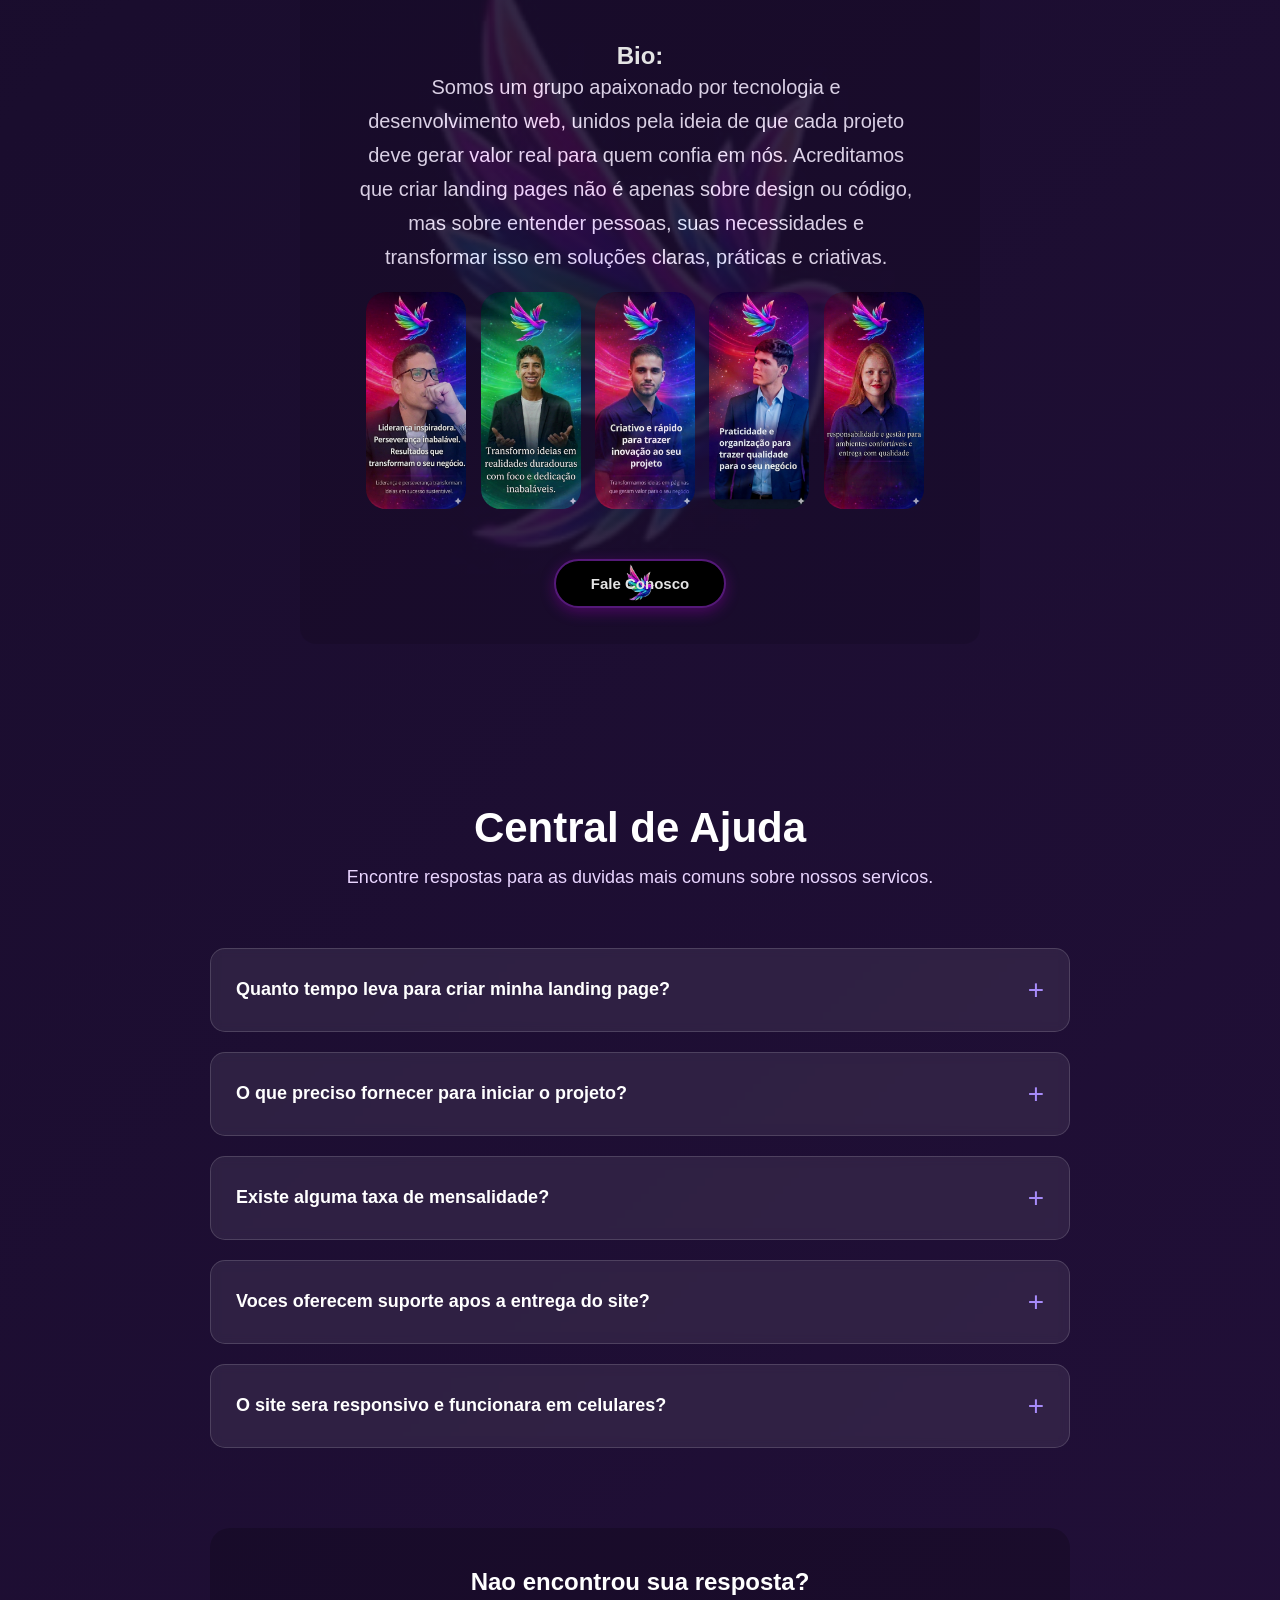
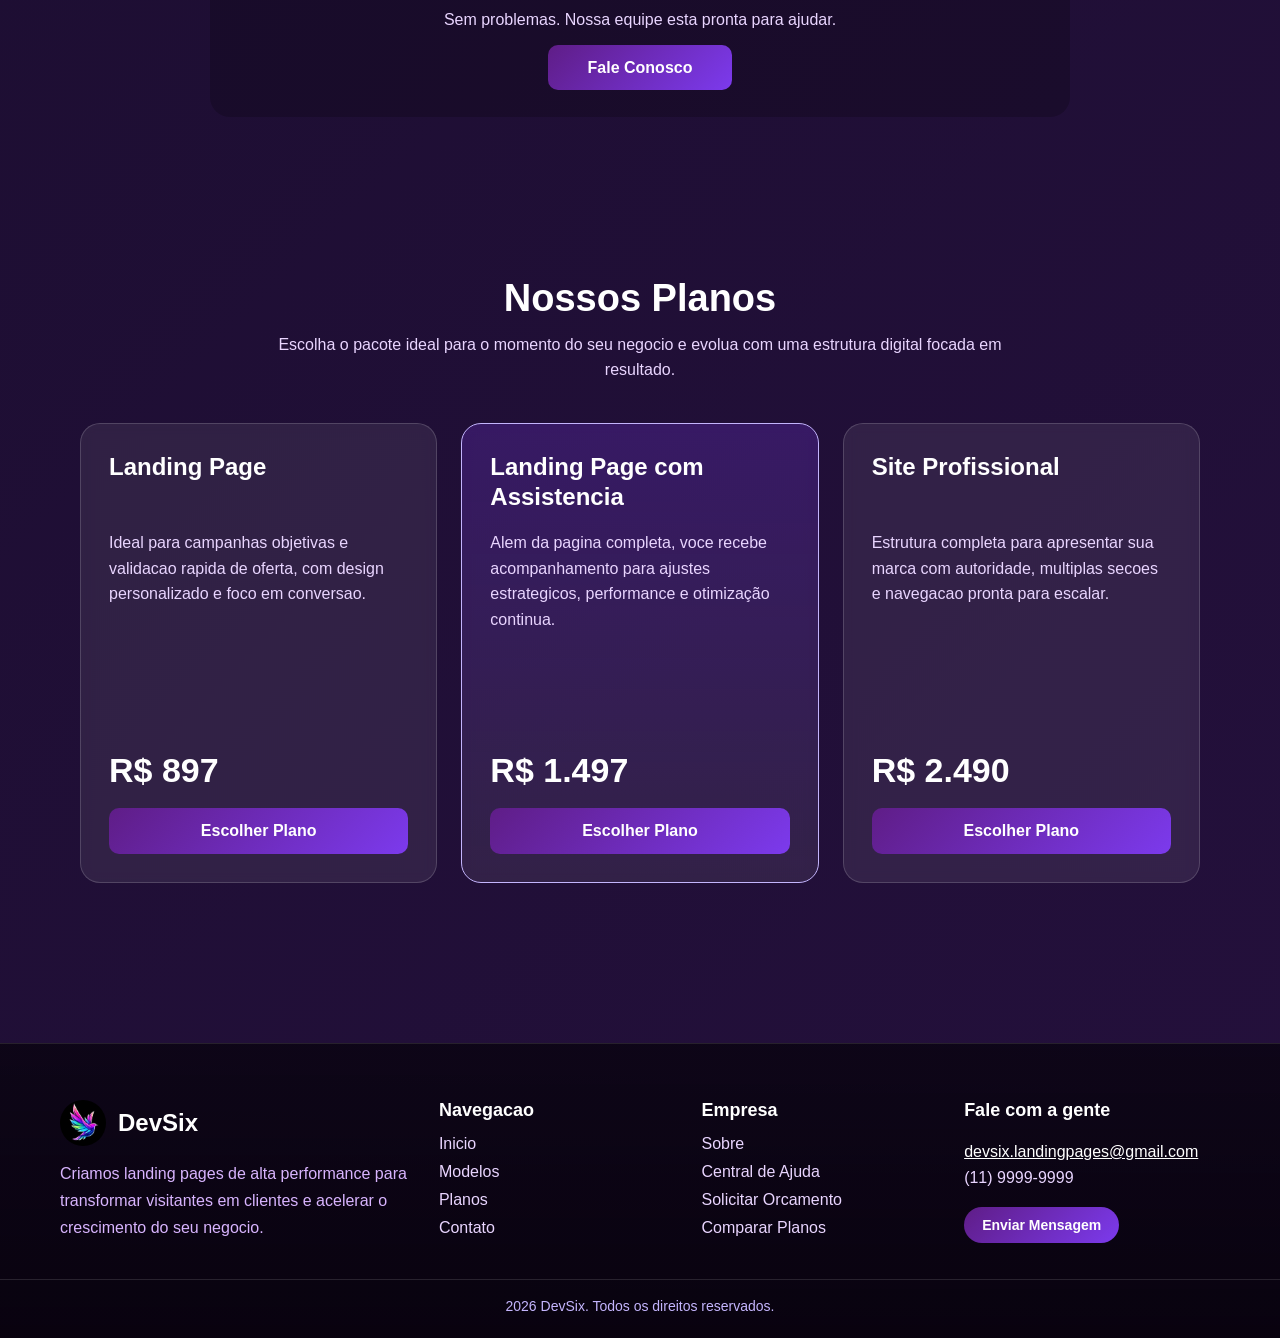
==== commit 2f212f4c: "remoção -briefing" ====
--- a/index.html
+++ b/index.html
@@ -233,8 +233,8 @@
                                 <article class="card-Bio-Yuri">
 
                                     <img src="./img/YURI.jpeg" alt="yuri-img-bio" class="Card-bio-yuri-img">
-                                    <img src="./img/JON.jpeg" alt="yuri-img-bio" class="Card-bio-yuri-img">
-                                    <img src="./img/DAYANE.jpeg" alt="yuri-img-bio" class="Card-bio-yuri-img">
+                                    <img src="./img/Caue.png.jpeg" alt="yuri-img-bio" class="Card-bio-yuri-img">
+                                    <img src="./img/Matheus.png.jpeg" alt="yuri-img-bio" class="Card-bio-yuri-img">
                                     <img src="./img/Jon.png.jpeg" alt="yuri-img-bio" class="Card-bio-yuri-img">
                                     <img src="./img/Day.png.jpeg" alt="yuri-img-bio" class="Card-bio-yuri-img">
 
@@ -256,353 +256,7 @@
 
                 </section>
 
-                <section id="briefing" class="onepage-section">
-            <h2 class="briefing-h2">Briefing</h2>
-            <div class="carousel briefing-carousel">
-                <button class="carousel-arrow carousel-arrow-left" id="briefingPrev" aria-label="Anterior"></button>
-                <div class="carousel-inner briefing-carousel-inner">
-                    <!-- Slide 1: Landing Page -->
-                    <div class="carousel-item briefing-slide">
-                        <form class="briefing-form" id="form-landing" autocomplete="off">
-                            <h3>Landing Page</h3>
-                            <div class="form-row">
-                                <div class="form-group">
-                                    <label>Nome da empresa:</label>
-                                    <input type="text" name="empresa" required>
-                                </div>
-                                <div class="form-group">
-                                    <label>Responsável pelo projeto:</label>
-                                    <input type="text" name="responsavel">
-                                </div>
-                            </div>
-                            <div class="form-row">
-                                <div class="form-group">
-                                    <label>Telefone / WhatsApp:</label>
-                                    <input type="text" name="telefone">
-                                </div>
-                                <div class="form-group">
-                                    <label>E-mail:</label>
-                                    <input type="email" name="email">
-                                </div>
-                            </div>
-                            <div class="form-row">
-                                <div class="form-group">
-                                    <label>Cidade / Estado:</label>
-                                    <input type="text" name="cidade">
-                                </div>
-                                <div class="form-group">
-                                    <label>Site atual (se tiver):</label>
-                                    <input type="text" name="site">
-                                </div>
-                            </div>
-                            <div class="form-row">
-                                <div class="form-group">
-                                    <label>Instagram / Redes sociais:</label>
-                                    <input type="text" name="redes">
-                                </div>
-                            </div>
-                            <div class="form-group">
-                                <label>Objetivo do Site:</label>
-                                <div class="checkbox-group">
-                                    <label><input type="checkbox" name="objetivo" value="Captar clientes"> Captar clientes</label>
-                                    <label><input type="checkbox" name="objetivo" value="Vender produtos"> Vender produtos</label>
-                                    <label><input type="checkbox" name="objetivo" value="Mostrar portfólio"> Mostrar portfólio</label>
-                                    <label><input type="checkbox" name="objetivo" value="Divulgar empresa"> Divulgar empresa</label>
-                                    <label><input type="checkbox" name="objetivo" value="Outro"> Outro: <input type="text" name="objetivoOutro" placeholder="Especifique"></label>
-                                </div>
-                            </div>
-                            <div class="form-group">
-                                <label>Público-Alvo:</label>
-                                <textarea name="publico" rows="2" placeholder="Ex: Homens 20–40 anos / Donos de empresas / Mulheres que gostam de estética."></textarea>
-                            </div>
-                            <div class="form-group">
-                                <label>Produtos ou Serviços (opcional):</label>
-                                <div id="produtos-list">
-                                    <input type="text" name="produto1" placeholder="1">
-                                    <input type="text" name="produto2" placeholder="2">
-                                    <input type="text" name="produto3" placeholder="3">
-                                    <input type="text" name="produto4" placeholder="4">
-                                    <input type="text" name="produto5" placeholder="5">
-                                </div>
-                                <button type="button" id="add-produto-btn" class="add-produto-btn" aria-label="Adicionar produto ou serviço">+</button>
-                            </div>
-                            <div class="form-group">
-                                <label>Identidade Visual:</label>
-                                <div class="checkbox-group">
-                                    <label><input type="checkbox" name="identidade" value="Logotipo"> Logotipo</label>
-                                    <label><input type="checkbox" name="identidade" value="Paleta de cores"> Paleta de cores</label>
-                                    <label><input type="checkbox" name="identidade" value="Tipografia definida"> Tipografia definida</label>
-                                    <label><input type="checkbox" name="identidade" value="Manual da marca"> Manual da marca</label>
-                                </div>
-                                <small>Se sim, enviar arquivos por e-mail.</small>
-                            </div>
-                            <div class="form-group">
-                                <label>Cores desejadas:</label>
-                                <input type="text" name="cor1" placeholder="1">
-                                <input type="text" name="cor2" placeholder="2">
-                            </div>
-                            <div class="form-group">
-                                <label>Conteúdo do Site:</label>
-                                <div class="checkbox-group">
-                                    <label><input type="checkbox" name="conteudo" value="Textos"> Textos</label>
-                                    <label><input type="checkbox" name="conteudo" value="Fotos"> Fotos</label>
-                                    <label><input type="checkbox" name="conteudo" value="Vídeos"> Vídeos</label>
-                                    <label><input type="checkbox" name="conteudo" value="Logo da empresa"> Logo da empresa</label>
-                                    <label><input type="checkbox" name="conteudo" value="Informações da empresa"> Informações da empresa</label>
-                                </div>
-                            </div>
-                            <div class="form-group">
-                                <label>Funcionalidades Desejadas:</label>
-                                <div class="checkbox-group">
-                                    <label><input type="checkbox" name="funcionalidade" value="Botão WhatsApp"> Botão WhatsApp</label>
-                                    <label><input type="checkbox" name="funcionalidade" value="Formulário de contato"> Formulário de contato</label>
-                                    <label><input type="checkbox" name="funcionalidade" value="Chat online"> Chat online</label>
-                                </div>
-                            </div>
-                            <div class="form-group">
-                                <label>Prazo:</label>
-                                <select name="prazo">
-                                    <option value="">Selecione</option>
-                                    <option value="Básica">Básica</option>
-                                    <option value="Profissional">Profissional</option>
-                                    <option value="Premium">Premium</option>
-                                </select>
-                            </div>
-                            <div class="form-group">
-                                <label>Detalhes do cliente:</label>
-                                <textarea name="detalhes" rows="2"></textarea>
-                            </div>
-                        </form>
-                    </div>
-                    <!-- Slide 2: E-commerce -->
-                    <div class="carousel-item briefing-slide">
-                        <form class="briefing-form" id="form-ecommerce" autocomplete="off">
-                            <h3>E-commerce</h3>
-                            <div class="form-row">
-                                <div class="form-group">
-                                    <label>Nome da empresa:</label>
-                                    <input type="text" name="empresa" required>
-                                </div>
-                                <div class="form-group">
-                                    <label>Responsável pelo projeto:</label>
-                                    <input type="text" name="responsavel">
-                                </div>
-                            </div>
-                            <div class="form-row">
-                                <div class="form-group">
-                                    <label>Telefone / WhatsApp:</label>
-                                    <input type="text" name="telefone">
-                                </div>
-                                <div class="form-group">
-                                    <label>E-mail:</label>
-                                    <input type="email" name="email">
-                                </div>
-                            </div>
-                            <div class="form-row">
-                                <div class="form-group">
-                                    <label>Cidade / Estado:</label>
-                                    <input type="text" name="cidade">
-                                </div>
-                                <div class="form-group">
-                                    <label>Site atual (se tiver):</label>
-                                    <input type="text" name="site">
-                                </div>
-                            </div>
-                            <div class="form-row">
-                                <div class="form-group">
-                                    <label>Instagram / Redes sociais:</label>
-                                    <input type="text" name="redes">
-                                </div>
-                            </div>
-                            <div class="form-group">
-                                <label>Objetivo do Site:</label>
-                                <div class="checkbox-group">
-                                    <label><input type="checkbox" name="objetivo" value="Vender produtos"> Vender produtos</label>
-                                    <label><input type="checkbox" name="objetivo" value="Divulgar empresa"> Divulgar empresa</label>
-                                    <label><input type="checkbox" name="objetivo" value="Outro"> Outro: <input type="text" name="objetivoOutro" placeholder="Especifique"></label>
-                                </div>
-                            </div>
-                            <div class="form-group">
-                                <label>Público-Alvo:</label>
-                                <textarea name="publico" rows="2" placeholder="Ex: Homens 20–40 anos / Donos de empresas / Mulheres que gostam de estética."></textarea>
-                            </div>
-                            <div class="form-group">
-                                <label>Principais Produtos:</label>
-                                <input type="text" name="produto1" placeholder="1">
-                                <input type="text" name="produto2" placeholder="2">
-                                <input type="text" name="produto3" placeholder="3">
-                                <input type="text" name="produto4" placeholder="4">
-                                <input type="text" name="produto5" placeholder="5">
-                            </div>
-                            <div class="form-group">
-                                <label>Identidade Visual:</label>
-                                <div class="checkbox-group">
-                                    <label><input type="checkbox" name="identidade" value="Logotipo"> Logotipo</label>
-                                    <label><input type="checkbox" name="identidade" value="Paleta de cores"> Paleta de cores</label>
-                                    <label><input type="checkbox" name="identidade" value="Tipografia definida"> Tipografia definida</label>
-                                    <label><input type="checkbox" name="identidade" value="Manual da marca"> Manual da marca</label>
-                                </div>
-                                <small>Se sim, enviar arquivos por e-mail.</small>
-                            </div>
-                            <div class="form-group">
-                                <label>Cores desejadas:</label>
-                                <input type="text" name="cor1" placeholder="1">
-                                <input type="text" name="cor2" placeholder="2">
-                            </div>
-                            <div class="form-group">
-                                <label>Conteúdo do Site:</label>
-                                <div class="checkbox-group">
-                                    <label><input type="checkbox" name="conteudo" value="Textos"> Textos</label>
-                                    <label><input type="checkbox" name="conteudo" value="Fotos"> Fotos</label>
-                                    <label><input type="checkbox" name="conteudo" value="Vídeos"> Vídeos</label>
-                                    <label><input type="checkbox" name="conteudo" value="Logo da empresa"> Logo da empresa</label>
-                                    <label><input type="checkbox" name="conteudo" value="Informações da empresa"> Informações da empresa</label>
-                                </div>
-                            </div>
-                            <div class="form-group">
-                                <label>Funcionalidades Desejadas:</label>
-                                <div class="checkbox-group">
-                                    <label><input type="checkbox" name="funcionalidade" value="Carrinho de compras"> Carrinho de compras</label>
-                                    <label><input type="checkbox" name="funcionalidade" value="Pagamento online"> Pagamento online</label>
-                                    <label><input type="checkbox" name="funcionalidade" value="Botão WhatsApp"> Botão WhatsApp</label>
-                                    <label><input type="checkbox" name="funcionalidade" value="Formulário de contato"> Formulário de contato</label>
-                                    <label><input type="checkbox" name="funcionalidade" value="Chat online"> Chat online</label>
-                                </div>
-                            </div>
-                            <div class="form-group">
-                                <label>Prazo:</label>
-                                <select name="prazo">
-                                    <option value="">Selecione</option>
-                                    <option value="Básica">Básica</option>
-                                    <option value="Profissional">Profissional</option>
-                                    <option value="Premium">Premium</option>
-                                </select>
-                            </div>
-                            <div class="form-group">
-                                <label>Detalhes do cliente:</label>
-                                <textarea name="detalhes" rows="2"></textarea>
-                            </div>
-                        </form>
-                    </div>
-                    <!-- Slide 3: Institucional -->
-                    <div class="carousel-item briefing-slide">
-                        <form class="briefing-form" id="form-institucional" autocomplete="off">
-                            <h3>Página Institucional</h3>
-                            <div class="form-row">
-                                <div class="form-group">
-                                    <label>Nome da empresa:</label>
-                                    <input type="text" name="empresa" required>
-                                </div>
-                                <div class="form-group">
-                                    <label>Responsável pelo projeto:</label>
-                                    <input type="text" name="responsavel">
-                                </div>
-                            </div>
-                            <div class="form-row">
-                                <div class="form-group">
-                                    <label>Telefone / WhatsApp:</label>
-                                    <input type="text" name="telefone">
-                                </div>
-                                <div class="form-group">
-                                    <label>E-mail:</label>
-                                    <input type="email" name="email">
-                                </div>
-                            </div>
-                            <div class="form-row">
-                                <div class="form-group">
-                                    <label>Cidade / Estado:</label>
-                                    <input type="text" name="cidade">
-                                </div>
-                                <div class="form-group">
-                                    <label>Site atual (se tiver):</label>
-                                    <input type="text" name="site">
-                                </div>
-                            </div>
-                            <div class="form-row">
-                                <div class="form-group">
-                                    <label>Instagram / Redes sociais:</label>
-                                    <input type="text" name="redes">
-                                </div>
-                            </div>
-                            <div class="form-group">
-                                <label>Objetivo do Site:</label>
-                                <div class="checkbox-group">
-                                    <label><input type="checkbox" name="objetivo" value="Divulgar empresa"> Divulgar empresa</label>
-                                    <label><input type="checkbox" name="objetivo" value="Mostrar portfólio"> Mostrar portfólio</label>
-                                    <label><input type="checkbox" name="objetivo" value="Outro"> Outro: <input type="text" name="objetivoOutro" placeholder="Especifique"></label>
-                                </div>
-                            </div>
-                            <div class="form-group">
-                                <label>Público-Alvo:</label>
-                                <textarea name="publico" rows="2" placeholder="Ex: Homens 20–40 anos / Donos de empresas / Mulheres que gostam de estética."></textarea>
-                            </div>
-                            <div class="form-group">
-                                <label>Principais Serviços:</label>
-                                <input type="text" name="produto1" placeholder="1">
-                                <input type="text" name="produto2" placeholder="2">
-                                <input type="text" name="produto3" placeholder="3">
-                                <input type="text" name="produto4" placeholder="4">
-                                <input type="text" name="produto5" placeholder="5">
-                            </div>
-                            <div class="form-group">
-                                <label>Identidade Visual:</label>
-                                <div class="checkbox-group">
-                                    <label><input type="checkbox" name="identidade" value="Logotipo"> Logotipo</label>
-                                    <label><input type="checkbox" name="identidade" value="Paleta de cores"> Paleta de cores</label>
-                                    <label><input type="checkbox" name="identidade" value="Tipografia definida"> Tipografia definida</label>
-                                    <label><input type="checkbox" name="identidade" value="Manual da marca"> Manual da marca</label>
-                                </div>
-                                <small>Se sim, enviar arquivos por e-mail.</small>
-                            </div>
-                            <div class="form-group">
-                                <label>Cores desejadas:</label>
-                                <input type="text" name="cor1" placeholder="1">
-                                <input type="text" name="cor2" placeholder="2">
-                            </div>
-                            <div class="form-group">
-                                <label>Conteúdo do Site:</label>
-                                <div class="checkbox-group">
-                                    <label><input type="checkbox" name="conteudo" value="Textos"> Textos</label>
-                                    <label><input type="checkbox" name="conteudo" value="Fotos"> Fotos</label>
-                                    <label><input type="checkbox" name="conteudo" value="Vídeos"> Vídeos</label>
-                                    <label><input type="checkbox" name="conteudo" value="Logo da empresa"> Logo da empresa</label>
-                                    <label><input type="checkbox" name="conteudo" value="Informações da empresa"> Informações da empresa</label>
-                                </div>
-                            </div>
-                            <div class="form-group">
-                                <label>Funcionalidades Desejadas:</label>
-                                <div class="checkbox-group">
-                                    <label><input type="checkbox" name="funcionalidade" value="Botão WhatsApp"> Botão WhatsApp</label>
-                                    <label><input type="checkbox" name="funcionalidade" value="Formulário de contato"> Formulário de contato</label>
-                                    <label><input type="checkbox" name="funcionalidade" value="Chat online"> Chat online</label>
-                                </div>
-                            </div>
-                            <div class="form-group">
-                                <label>Prazo:</label>
-                                <select name="prazo">
-                                    <option value="">Selecione</option>
-                                    <option value="Básica">Básica</option>
-                                    <option value="Profissional">Profissional</option>
-                                    <option value="Premium">Premium</option>
-                                </select>
-                            </div>
-                            <div class="form-group">
-                                <label>Detalhes do cliente:</label>
-                                <textarea name="detalhes" rows="2"></textarea>
-                            </div>
-                        </form>
-                    </div>
-                </div>
-                <button class="carousel-arrow carousel-arrow-right" id="briefingNext" aria-label="Próximo"></button>
-            </div>
-            <div class="carousel-dots briefing-carousel-dots">
-                <button class="carousel-dot active" data-slide="0"></button>
-                <button class="carousel-dot" data-slide="1"></button>
-                <button class="carousel-dot" data-slide="2"></button>
-            </div>
-            <button class="briefing-send-btn" id="sendBriefingBtn">Enviar Briefing</button>
-        </section>
-
+                
                 <section id="ajuda" class="onepage-section">
                     <div class="faq-container">
                         <div class="faq-header">
